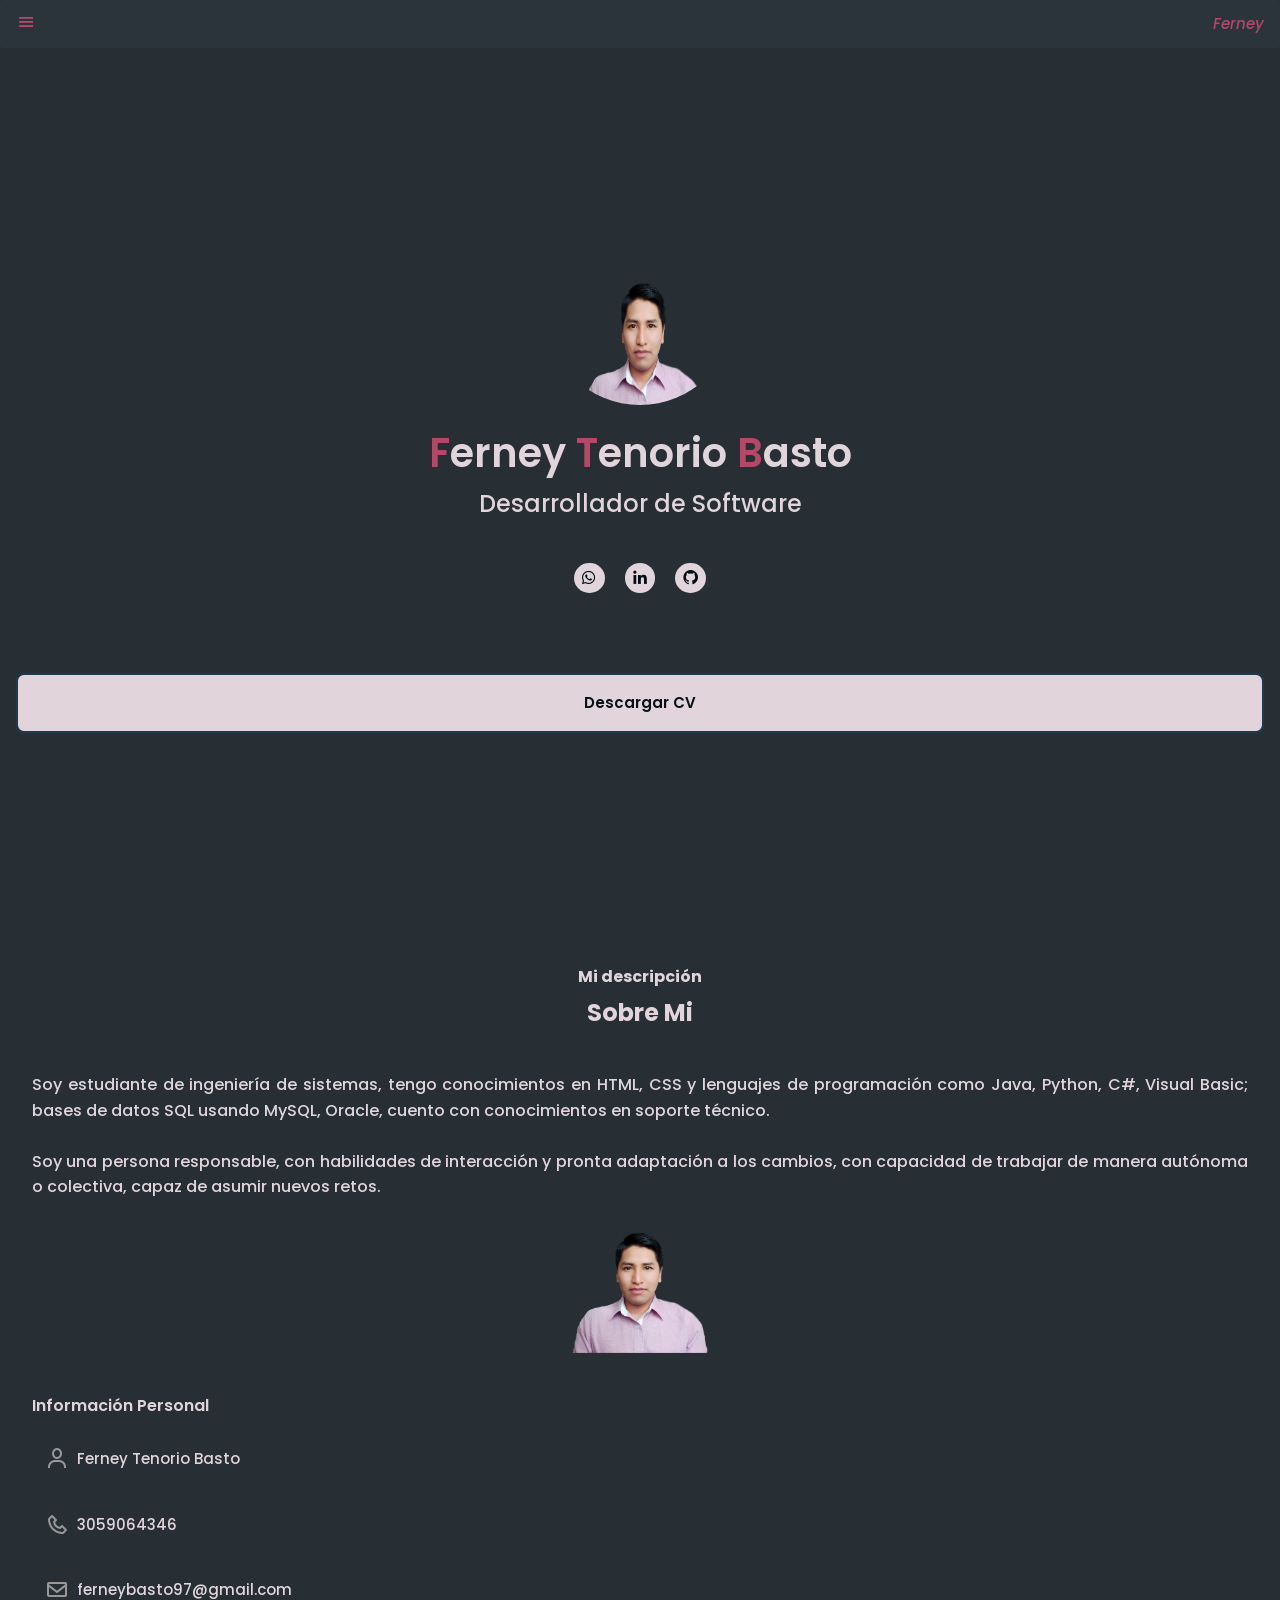
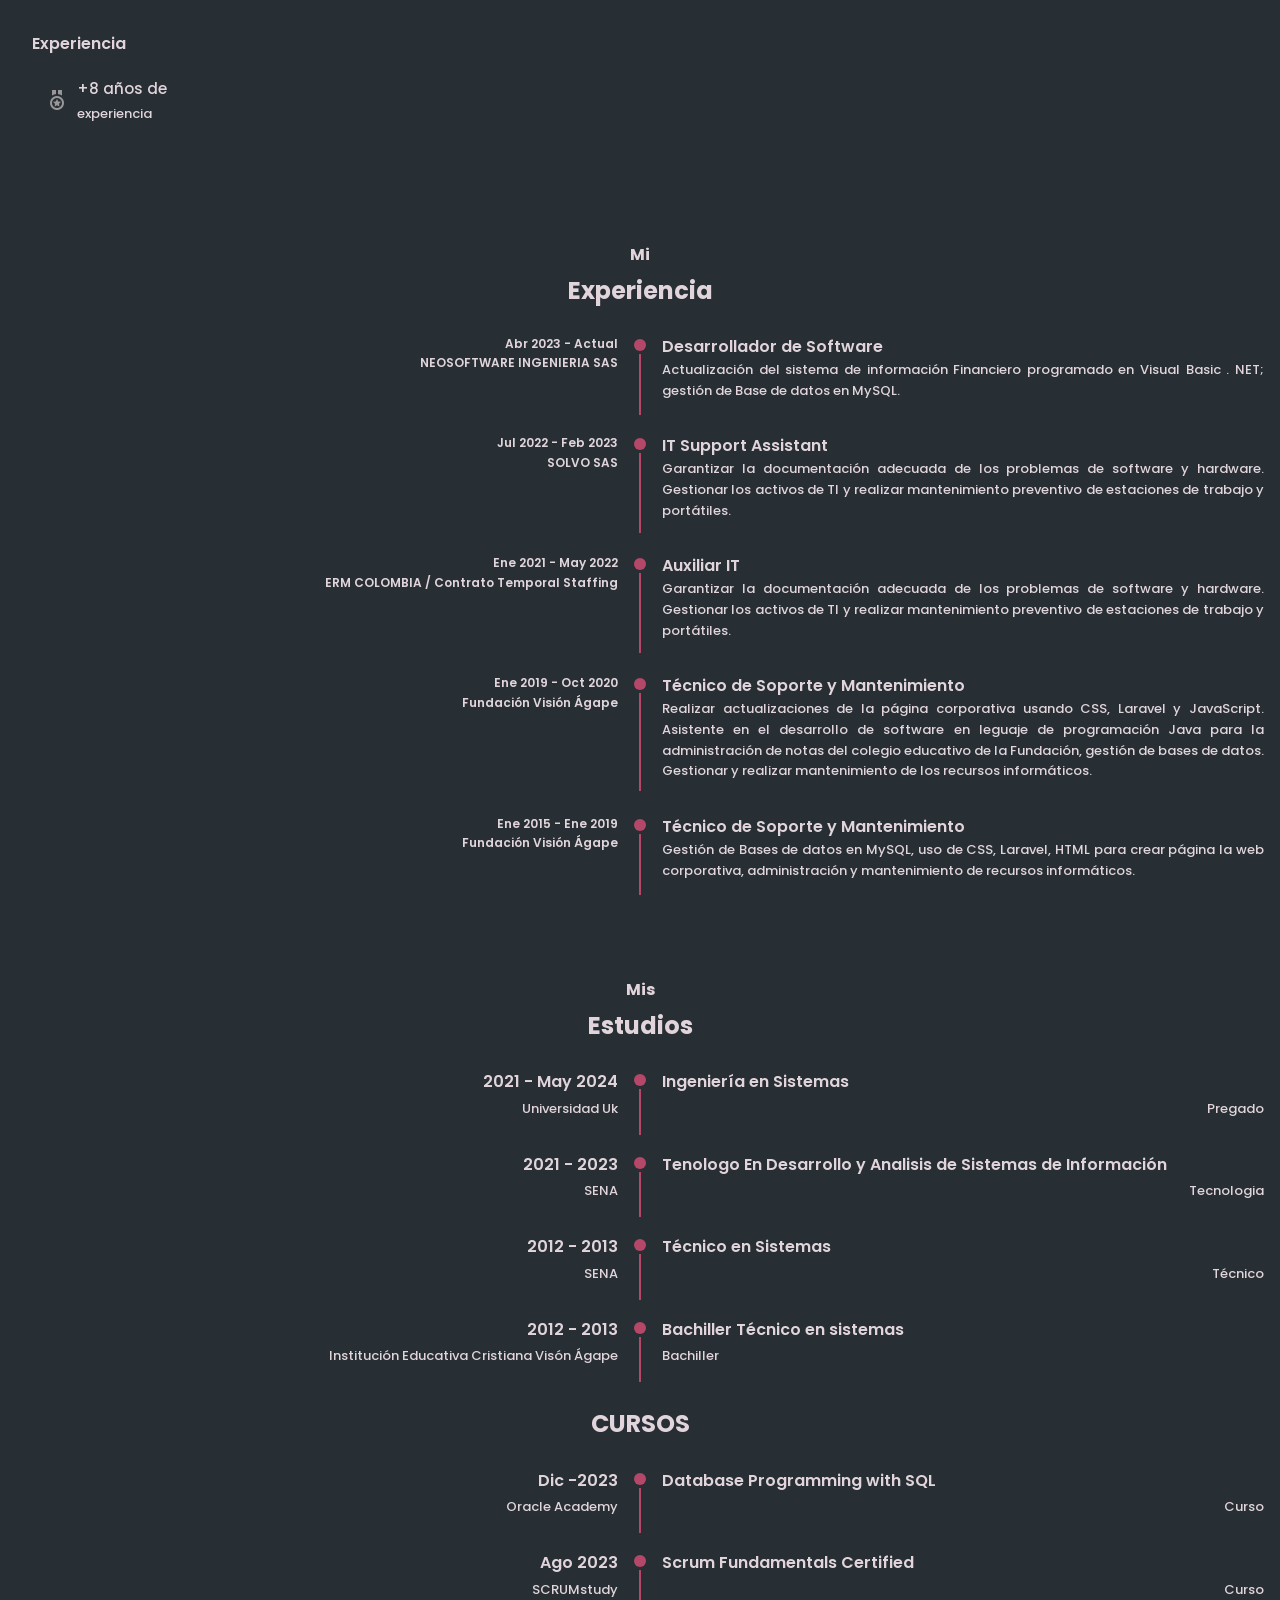
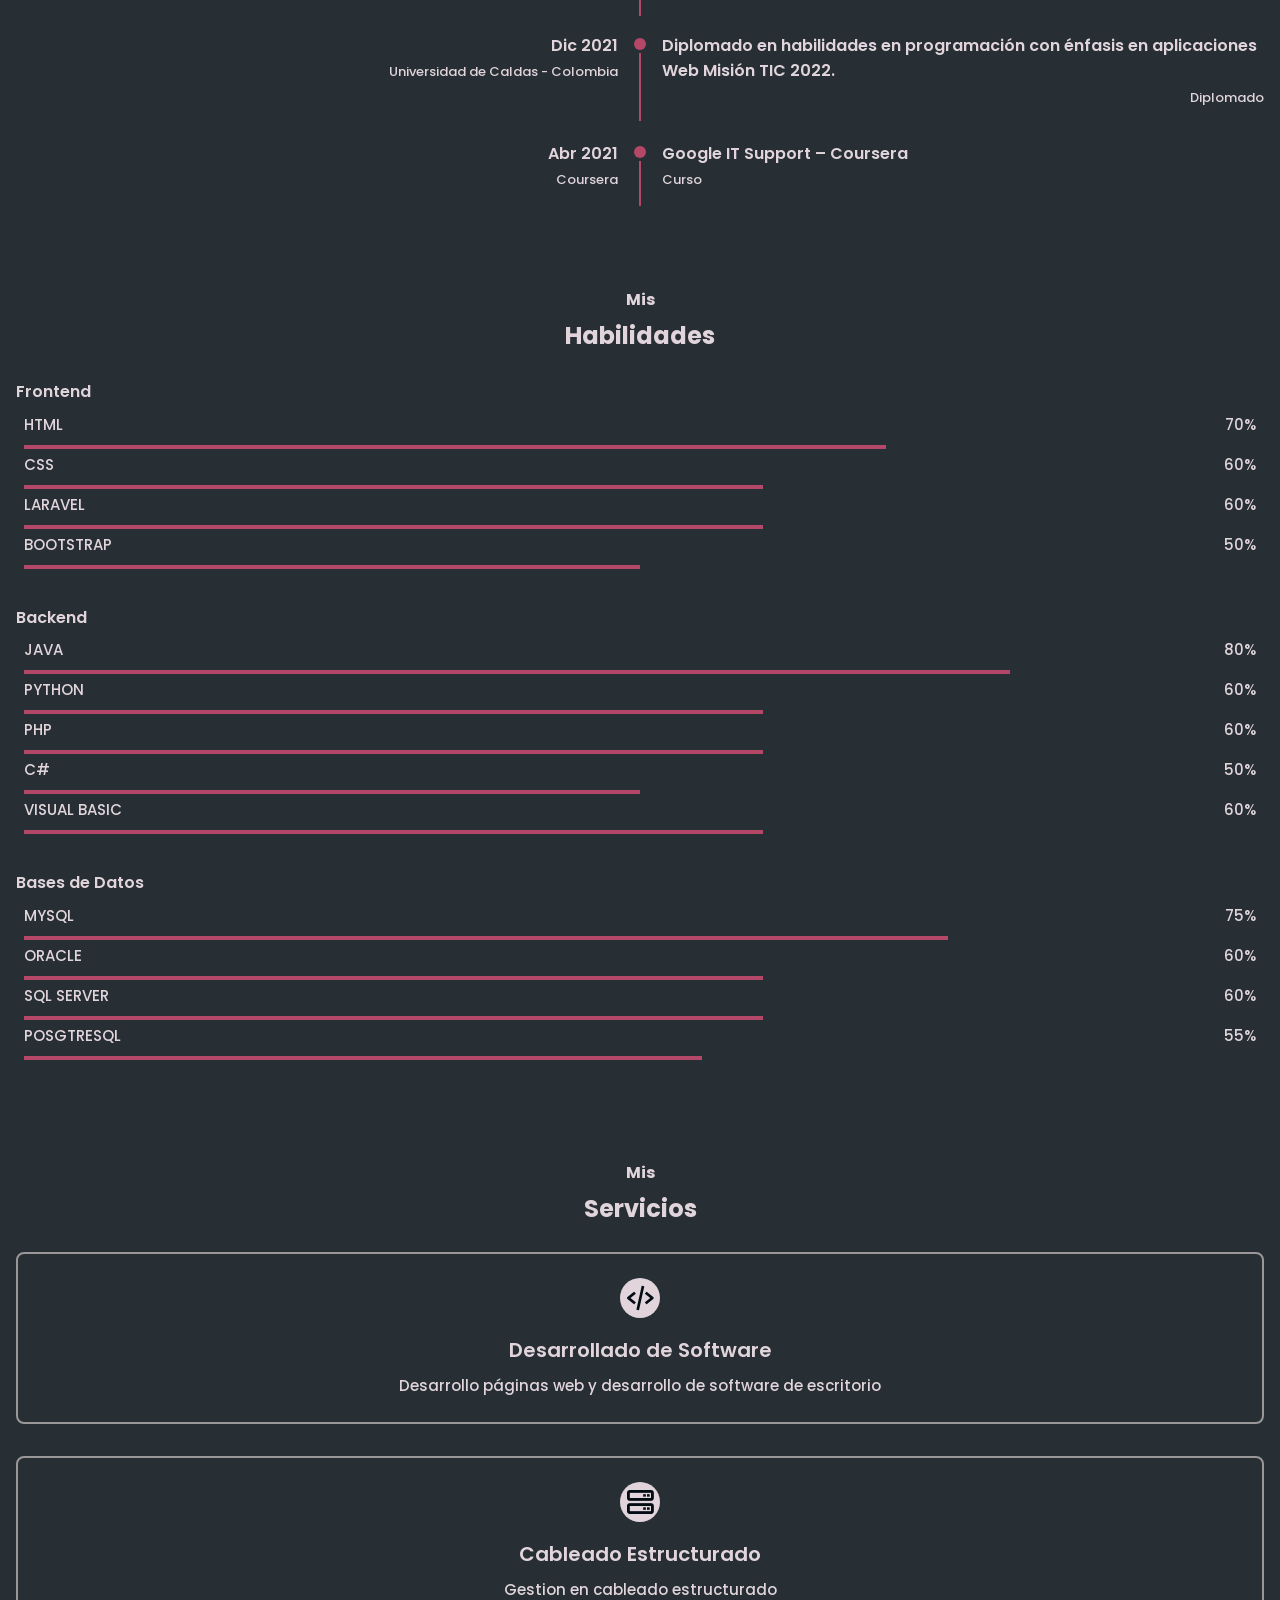
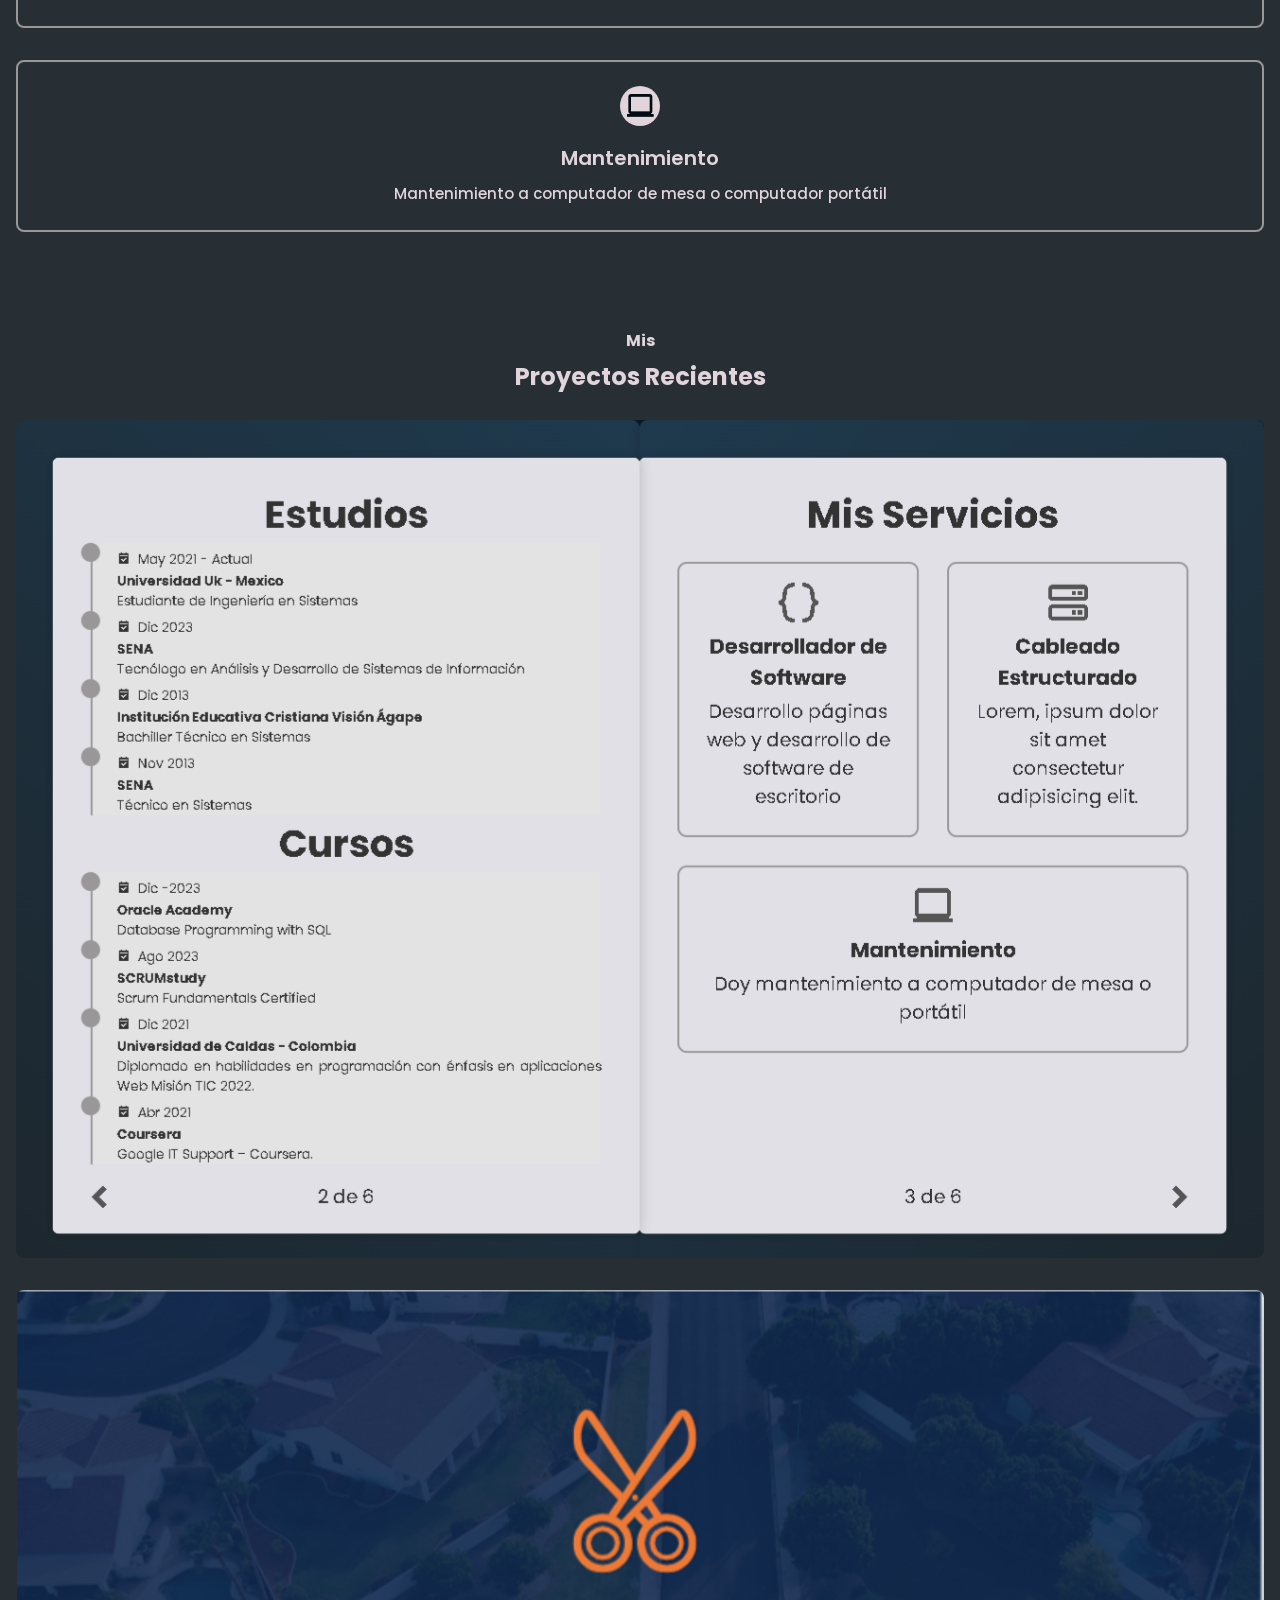
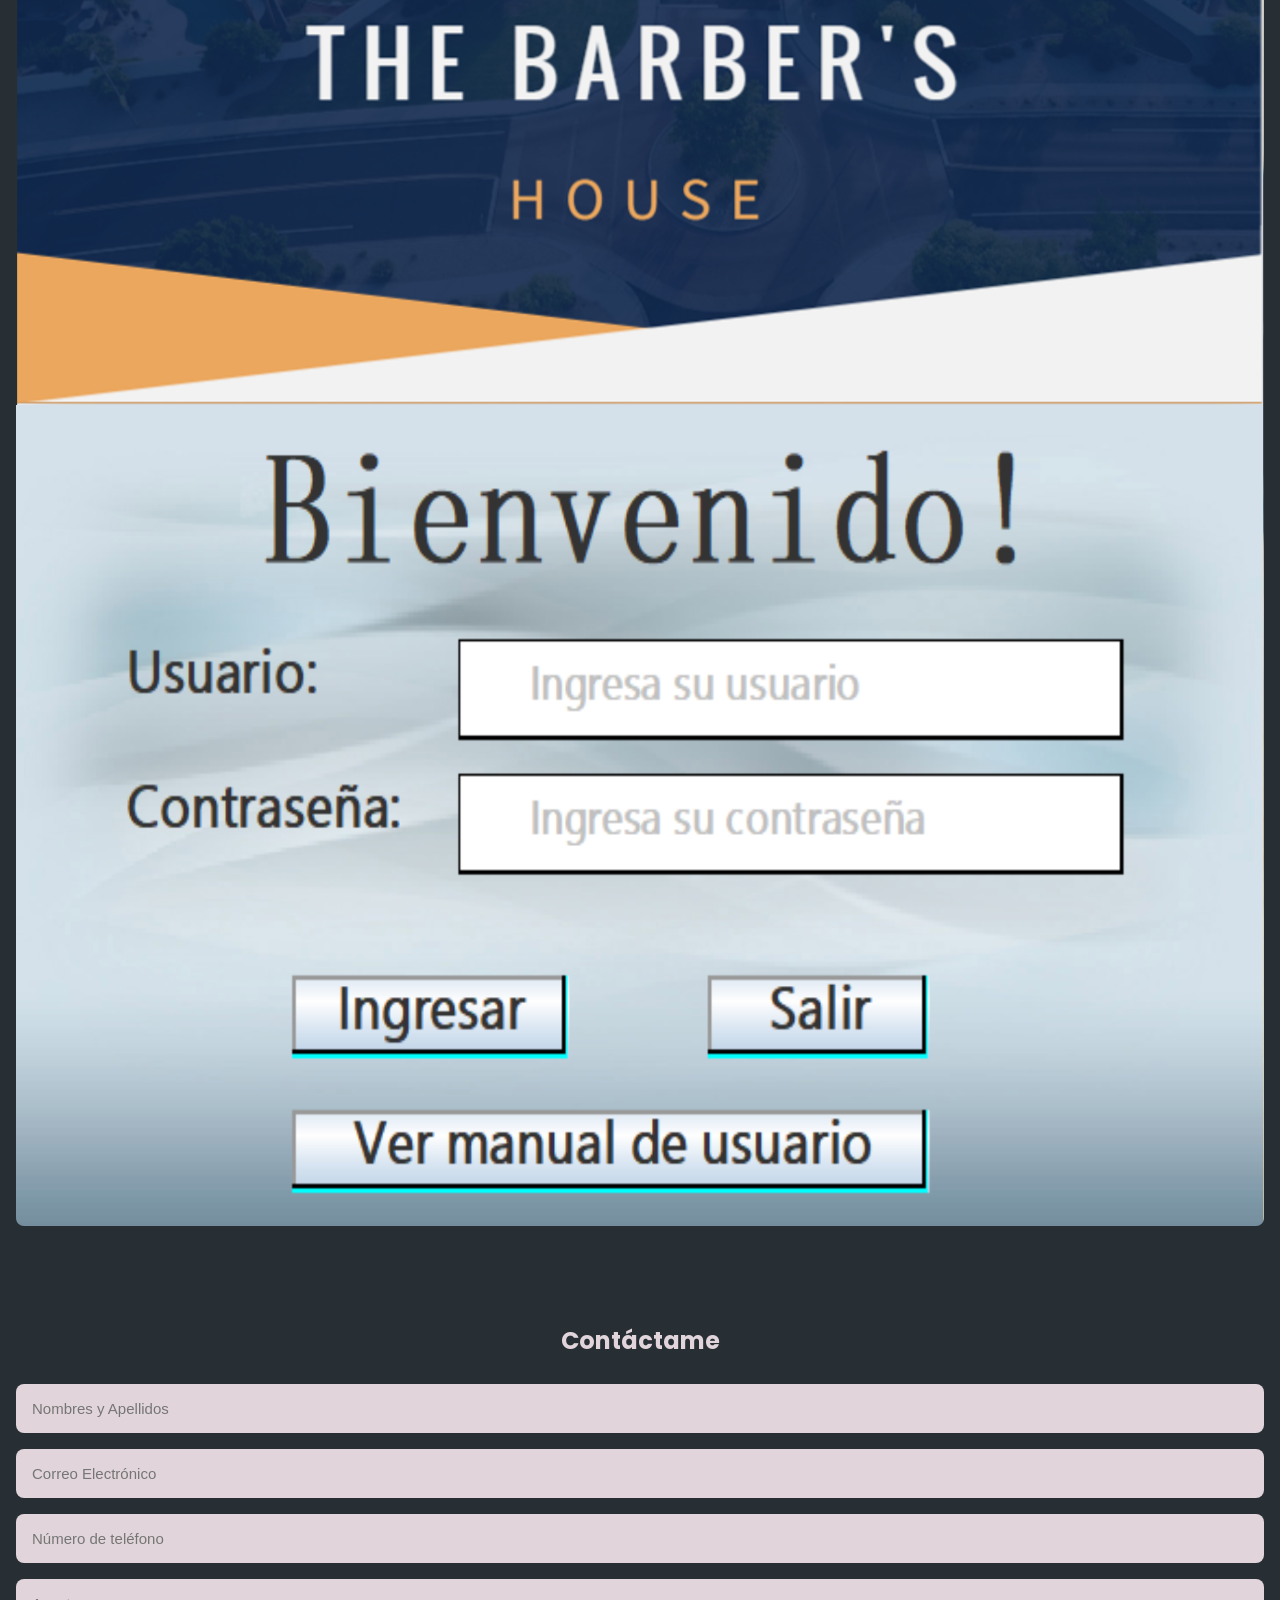
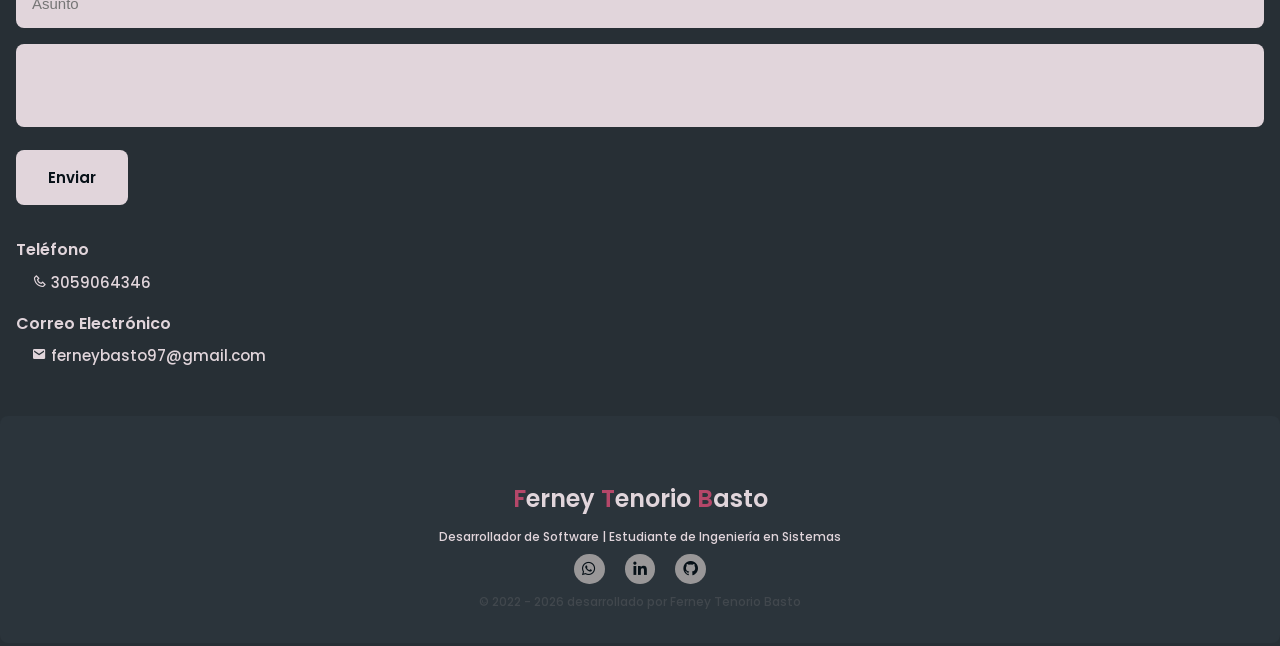
==== index.html @ b43eb6d1 "update skills" ====
<!DOCTYPE html>
<html lang="es">

<head>
    <meta charset="UTF-8">
    <meta name="viewport" content="width=device-width, initial-scale=1.0">
    <link rel="icon" type="image/png" href="./img/logo2.png" />
    <!-- ===== CSS ===== -->
    <link rel="stylesheet" href="./css/style.css">

    <!-- ===== BOX ICONS ===== -->
    <link href='https://unpkg.com/boxicons@2.1.4/css/boxicons.min.css' rel='stylesheet'>


    <title>Ferney Tenorio Basto</title>
</head>

<body>
    <!--===== HEADER =====-->
    <header class="l-header">
        <nav class="nav bd-grid">
            <div class="nav_toggle" id="nav-toggle">
                <i class='bx bx-menu'></i>
            </div>

            <div class="logo_background">
                <a href="#home" class="nav_logo" >Ferney</a>
            </div>

            <div class="nav_menu" id="nav-menu">
                <div class="nav_close" id="nav-close">
                    <i class='bx bx-x'></i>
                </div>

                <ul class="nav_list">
                    <li class="nav_item"><a href="#home" class="nav_link active">Inicio</a></li>
                    <li class="nav_item"><a href="#about" class="nav_link">Sobre Mi</a></li>
                    <li class="nav_item"><a href="#experience" class="nav_link">Experiencia</a></li>
                    <li class="nav_item"><a href="#education" class="nav_link">Estudios</a></li>
                    <li class="nav_item"><a href="#skills" class="nav_link">Habilidades</a></li>
                    <li class="nav_item"><a href="#services" class="nav_link">Servicios</a></li>
                    <li class="nav_item"><a href="#works" class="nav_link">Proyectos</a></li>
                    <li class="nav_item"><a href="#contact" class="nav_link">Contacto</a></li>
                </ul>
            </div>
        </nav>
    </header>
    <!--===== HEADER =====-->


    <main class="l-main">
        <!--===== HOME =====-->
        <section class="home" id="home">
            <div class="home_container bd-grid">
                <div class="home_data">
                    <div class="home_img">
                        <img src="./img/ferney.png" alt="" class="home_img">
                    </div>
                    <h1 class="home_title"><span class="text_change">F</span>erney <span
                            class="text_change">T</span>enorio <span class="text_change">B</span>asto</h1>
                    <span class="home_profession">Desarrollador de Software</span>
                    <div class="home_social">
                        <a href="https://wa.me/573059064346" class="home_social-link" target="_blank"><i class='bx bxl-whatsapp'></i></a>
                        <a href="https://www.linkedin.com/in/ferney-tenorio-basto/" class="home_social-link" target="_blank"><i class='bx bxl-linkedin'></i></a>
                        <a href="https://github.com/ferneyb" class="home_social-link" target="_blank"><i class='bx bxl-github'></i></a>
                    </div>

                    <a download=""
                        href="https://drive.google.com/file/d/10jfdZRfhyrnIBoHGtt6Ah1-2_uTL8yQS/view?usp=share_link"
                        class="button home_button" target="_blank">Descargar CV</a>
                </div>
            </div>
        </section>

        <!--===== ABOUT =====-->
        <section class="about section" id="about">
            <span class="section-subtitle">
                Mi descripción
            </span>
            <h2 class="section-title">Sobre Mi</h2>
            <div class="about_container bd-grid">
                <div class="about_data">
                    <p class="about_description">Soy estudiante de ingeniería de sistemas, tengo conocimientos en HTML,
                        CSS y
                        lenguajes de programación como Java, Python, C#,
                        Visual Basic; bases de datos SQL usando MySQL,
                        Oracle, cuento con conocimientos en soporte técnico. <br><br>
                        Soy una persona responsable, con
                        habilidades de interacción y pronta adaptación a los
                        cambios, con capacidad de trabajar de
                        manera autónoma o colectiva, capaz de asumir nuevos
                        retos.</p>
                    <img src="./img/ferney.png" alt="" class="about_img">
                </div>

                <div>
                    <div class="about_information">
                        <h3 class="about_information-title">Información Personal</h3>
                        <div class="about_information-data">
                            <i class="bx bx-user about_information-icon"></i>
                            <span>Ferney Tenorio Basto</span>
                        </div>
                        <div class="about_information-data">
                            <i class="bx bx-phone about_information-icon"></i>
                            <span>3059064346</span>
                        </div>
                        <div class="about_information-data">
                            <i class="bx bx-envelope about_information-icon"></i>
                            <span>ferneybasto97@gmail.com</span>
                        </div>
                    </div>
                    <div class="about_information">
                        <h3 class="about_information-title">Experiencia</h3>
                        <div class="about_information-data">
                            <i class="bx bx-medal about_information-icon"></i>
                            <div>
                                <span class="about_information-subtitle">+8 años de</span>
                                <span class="about_information-subtitle-small">experiencia</span>
                            </div>
                        </div>

                    </div>
                </div>
            </div>

        </section>
        <!--===== Experience =====-->
        <section class="education section" id="experience">
            <span class="section-subtitle">Mi</span>
            <h2 class="section-title">Experiencia</h2>

            <div class="education_container bd-grid">
                <div class="education_content">
                    <div>
                        <h3 class="work_year_right">Abr 2023 - Actual</h3>
                        <h3 class="work_year_right">NEOSOFTWARE INGENIERIA SAS</h3>
                    </div>

                    <div class="education_time">
                        <span class="education_counter"></span>
                        <span class="education_line">

                        </span>
                    </div>

                    <div>
                        <h3 class="work_text_title">Desarrollador de Software</h3>
                        <p class="work_text">Actualización del sistema de información Financiero programado
                            en Visual Basic . NET; gestión de Base de datos en MySQL.</p>
                    </div>
                </div>

                <div class="education_content">
                    <div>
                        <h3 class="work_year_right">Jul 2022 - Feb 2023</h3>
                        <h3 class="work_year_right">SOLVO SAS</h3>
                    </div>

                    <div class="education_time">
                        <span class="education_counter"></span>
                        <span class="education_line">

                        </span>
                    </div>

                    <div>
                        <h3 class="work_text_title">IT Support Assistant</h3>
                        <p class="work_text">Garantizar la documentación adecuada de los problemas de
                            software y hardware. Gestionar los activos de TI y realizar
                            mantenimiento preventivo de estaciones de trabajo y portátiles.</p>
                    </div>
                </div>
                <div class="education_content">
                    <div>
                        <h3 class="work_year_right">Ene 2021 - May 2022</h3>
                        <h3 class="work_year_right">ERM COLOMBIA / Contrato Temporal Staffing</h3>
                    </div>

                    <div class="education_time">
                        <span class="education_counter"></span>
                        <span class="education_line">

                        </span>
                    </div>

                    <div>
                        <h3 class="work_text_title">Auxiliar IT</h3>
                        <p class="work_text">Garantizar la documentación adecuada de los problemas de
                            software y hardware. Gestionar los activos de TI y realizar
                            mantenimiento preventivo de estaciones de trabajo y portátiles.</p>
                    </div>
                </div>
                <div class="education_content">
                    <div>
                        <h3 class="work_year_right">Ene 2019 - Oct 2020</h3>
                        <h3 class="work_year_right">Fundación Visión Ágape</h3>
                    </div>

                    <div class="education_time">
                        <span class="education_counter"></span>
                        <span class="education_line">

                        </span>
                    </div>

                    <div>
                        <h3 class="work_text_title">Técnico de Soporte y Mantenimiento</h3>
                        <p class="work_text">Realizar actualizaciones de
                            la página corporativa usando CSS, Laravel y JavaScript.
                            Asistente en el desarrollo de software en leguaje de
                            programación Java para la administración de notas del colegio
                            educativo de la Fundación, gestión de bases de datos. Gestionar
                            y realizar mantenimiento de los recursos informáticos.</p>
                    </div>
                </div>
                <div class="education_content">
                    <div>
                        <h3 class="work_year_right">Ene 2015 - Ene 2019</h3>
                        <h3 class="work_year_right">Fundación Visión Ágape</h3>
                    </div>

                    <div class="education_time">
                        <span class="education_counter"></span>
                        <span class="education_line">

                        </span>
                    </div>

                    <div>
                        <h3 class="work_text_title">Técnico de Soporte y Mantenimiento</h3>
                        <p class="work_text">Gestión de Bases de datos en MySQL, uso de CSS, Laravel,
                            HTML para crear página la web corporativa, administración y
                            mantenimiento de recursos informáticos.</p>
                    </div>
                </div>

            </div>
        </section>

        <!--===== EDUCATION =====-->
        <section class="education section" id="education">
            <span class="section-subtitle">Mis</span>
            <h2 class="section-title">Estudios</h2>

            <div class="education_container bd-grid">
                <div class="education_content">
                    <div>
                        <h3 class="education_year">2021 - May 2024</h3>
                        <span class="education_university">Universidad Uk</span>
                    </div>

                    <div class="education_time">
                        <span class="education_counter"></span>
                        <span class="education_line">

                        </span>
                    </div>

                    <div>
                        <h3 class="education_race">Ingeniería en Sistemas</h3>
                        <span class="education_university">Pregado</span>
                    </div>
                </div>

                <div class="education_content">
                    <div>
                        <h3 class="education_year">2021 - 2023</h3>
                        <span class="education_university">SENA</span>
                    </div>

                    <div class="education_time">
                        <span class="education_counter"></span>
                        <span class="education_line">

                        </span>
                    </div>

                    <div>
                        <h3 class="education_race">Tenologo En Desarrollo y Analisis de Sistemas de Información</h3>
                        <span class="education_university">Tecnologia</span>
                    </div>
                </div>
                <div class="education_content">
                    <div>
                        <h3 class="education_year">2012 - 2013</h3>
                        <span class="education_university">SENA</span>
                    </div>

                    <div class="education_time">
                        <span class="education_counter"></span>
                        <span class="education_line">

                        </span>
                    </div>

                    <div>
                        <h3 class="education_race">Técnico en Sistemas</h3>
                        <span class="education_university">Técnico</span>
                    </div>
                </div>
                <div class="education_content">
                    <div>
                        <h3 class="education_year">2012 - 2013</h3>
                        <span class="education_university">Institución Educativa Cristiana Visón Ágape</span>
                    </div>

                    <div class="education_time">
                        <span class="education_counter"></span>
                        <span class="education_line">

                        </span>
                    </div>

                    <div>
                        <h3 class="education_race">Bachiller Técnico en sistemas</h3>
                        <span class="education_specialty">Bachiller</span>
                    </div>
                </div>

            </div>

            <!--===== COURSES =====-->
            
            <h2 class="section-title"><br>CURSOS</h2>

            <div class="education_container bd-grid">
                <div class="education_content">
                    <div>
                        <h3 class="education_year">Dic -2023</h3>
                        <span class="education_university">Oracle Academy</span>
                    </div>

                    <div class="education_time">
                        <span class="education_counter"></span>
                        <span class="education_line">

                        </span>
                    </div>

                    <div>
                        <h3 class="education_race">Database Programming with SQL</h3>
                        <span class="education_university">Curso</span>
                    </div>
                </div>

                <div class="education_content">
                    <div>
                        <h3 class="education_year">Ago 2023</h3>
                        <span class="education_university">SCRUMstudy</span>
                    </div>

                    <div class="education_time">
                        <span class="education_counter"></span>
                        <span class="education_line">

                        </span>
                    </div>

                    <div>
                        <h3 class="education_race">Scrum Fundamentals Certified</h3>
                        <span class="education_university">Curso</span>
                    </div>
                </div>
                <div class="education_content">
                    <div>
                        <h3 class="education_year">Dic 2021</h3>
                        <span class="education_university">Universidad de Caldas - Colombia</span>
                    </div>

                    <div class="education_time">
                        <span class="education_counter"></span>
                        <span class="education_line">

                        </span>
                    </div>

                    <div>
                        <h3 class="education_race">Diplomado en habilidades en programación con énfasis en
                            aplicaciones Web Misión TIC 2022.</h3>
                        <span class="education_university">Diplomado</span>
                    </div>
                </div>
                <div class="education_content">
                    <div>
                        <h3 class="education_year">Abr 2021</h3>
                        <span class="education_university">Coursera</span>
                    </div>

                    <div class="education_time">
                        <span class="education_counter"></span>
                        <span class="education_line">

                        </span>
                    </div>

                    <div>
                        <h3 class="education_race">Google IT Support – Coursera</h3>
                        <span class="education_specialty">Curso</span>
                    </div>
                </div>

            </div>
        </section>

        <!--===== SKILLS =====-->
        <section class="skills section" id="skills">
            <span class="section-subtitle">Mis</span>
            <h2 class="section-title">Habilidades</h2>

            <div class="skills_container bd-grid">

                <div class="skills_content">
                    <h3 class="skills_subtitle">Frontend</h3>

                    <div class="skills_data">
                        <span class="skills_name">HTML</span>
                        <span class="skills_number">70%</span>
                        <span class="skills_bar skills_html">
                        </span>
                    </div>

                    <div class="skills_data">
                        <span class="skills_name">CSS</span>
                        <span class="skills_number">60%</span>
                        <span class="skills_bar skills_css">
                        </span>
                    </div>

                    <div class="skills_data">
                        <span class="skills_name">Laravel</span>
                        <span class="skills_number">60%</span>
                        <span class="skills_bar skills_laravel">
                        </span>
                    </div>
                    <div class="skills_data">
                        <span class="skills_name">Bootstrap</span>
                        <span class="skills_number">50%</span>
                        <span class="skills_bar skills_bootstrap">
                        </span>
                    </div>
                </div>

                <div class="skills_content">
                    <h3 class="skills_subtitle">Backend</h3>

                    <div class="skills_data">
                        <span class="skills_name">Java</span>
                        <span class="skills_number">80%</span>
                        <span class="skills_bar skills_java">
                        </span>
                    </div>

                    <div class="skills_data">
                        <span class="skills_name">Python</span>
                        <span class="skills_number">60%</span>
                        <span class="skills_bar skills_py">
                        </span>
                    </div>

                    <div class="skills_data">
                        <span class="skills_name">PHP</span>
                        <span class="skills_number">60%</span>
                        <span class="skills_bar skills_php">
                        </span>
                    </div>
                    <div class="skills_data">
                        <span class="skills_name">C#</span>
                        <span class="skills_number">50%</span>
                        <span class="skills_bar skills_csharp">
                        </span>
                    </div>
                    <div class="skills_data">
                        <span class="skills_name">Visual Basic</span>
                        <span class="skills_number">60%</span>
                        <span class="skills_bar skills_vb">
                        </span>
                    </div>
                </div>

                <div class="skills_content">
                    <h3 class="skills_subtitle">Bases de Datos</h3>

                    <div class="skills_data">
                        <span class="skills_name">MySQL</span>
                        <span class="skills_number">75%</span>
                        <span class="skills_bar skills_mysql">
                        </span>
                    </div>

                    <div class="skills_data">
                        <span class="skills_name">Oracle</span>
                        <span class="skills_number">60%</span>
                        <span class="skills_bar skills_oracle">
                        </span>
                    </div>

                    <div class="skills_data">
                        <span class="skills_name">SQL Server</span>
                        <span class="skills_number">60%</span>
                        <span class="skills_bar skills_sql_server">
                        </span>
                    </div>
                    <div class="skills_data">
                        <span class="skills_name">PosgtreSQL</span>
                        <span class="skills_number">55%</span>
                        <span class="skills_bar skills_posgtresql">
                        </span>
                    </div>
                </div>
            </div>
        </section>

        <!--===== SERVICES =====-->
        <section class="services section" id="services">
            <span class="section-subtitle">Mis</span>
            <h2 class="section-title">Servicios</h2>

            <div class="services_container bd-grid">

                <div class="services_content">
                    <i class='bx bx-code-alt services_icon'></i>
                    <h3 class="services_title">Desarrollado de Software</h3>
                    <p class="services_description">Desarrollo páginas web y desarrollo de software de escritorio</p>
                </div>
                <div class="services_content">
                    <i class='bx bx-server services_icon'></i>
                    <h3 class="services_title">Cableado Estructurado</h3>
                    <p class="services_description">Gestion en cableado estructurado</p>
                </div>
                <div class="services_content">
                    <i class='bx bx-laptop services_icon'></i>
                    <h3 class="services_title">Mantenimiento</h3>
                    <p class="services_description">Mantenimiento a computador de mesa o computador portátil</p>
                </div>

            </div>
        </section>

        <!--===== PROJECT IN MIND =====-->


        <!--===== WORKS =====-->
        <section class="works section" id="works">
            <span class="section-subtitle">Mis</span>
            <h2 class="section-title">Proyectos Recientes</h2>

            <div class="works_container bd-grid">
                <div class="works_img">
                    <img src="./img/project1.png" alt="">
                    <div class="works_data">
                        <a href="https://github.com/ferneyb" class="works_link" target="_blank"><i class="bx bx-link-alt"></i></a>
                        <span class="works_title">Portafolio Personal</span>
                    </div>
                </div>
                <div class="works_img">
                    <img src="./img/work-4.png" alt="">
                    <div class="works_data">
                        <a href="https://github.com/ferneyb" class="works_link" target="_blank"><i class="bx bx-link-alt"></i></a>
                        <span class="works_title">Proyecto - Barberia</span>
                    </div>
                </div>
            </div>
        </section>

        <!--===== CONTACT =====-->
        <section class="contact section" id="contact">
            <h2 class="section-title">Contáctame</h2>
            <div class="contact_container bd-grid">
                <form autocomplete="off" name="submit-to-google-sheet">
                    <div class="contact_input">
                        <input type="text" autocomplete="off" name="Name" id="Name" class="field" required
                            placeholder="Nombres y Apellidos">
                        <input type="email" autocomplete="off" name="Email" id="Email" class="field" required
                            placeholder="Correo Electrónico">
                        <input type="number" autocomplete="off" name="Phone" id="Phone" class="field" required
                            placeholder="Número de teléfono">
                        <input type="text" autocomplete="off" name="Subject" id="Subject" class="field" required
                            placeholder="Asunto">
                        <textarea name="Message" autocomplete="off" id="Message" cols="30" rows="3" class="field"
                            placeholder="Mensaje" required> </textarea>
                        <input type="datetime-local" name="Date-local" id="datetime-local" name="meeting-time"
                            class="field" readonly hidden />
                        <input type="submit" class="btn button contact_button" value="Enviar">
                        <span class="msg" id="msg"></span>
                    </div>
                    <div>
                        <div class="contact_info">
                            <h3 class="contact_subtitle">Teléfono</h3>
                            <span class="contact_text"><i class='bx bx-phone'></i> 3059064346</span>
                        </div>
                        <div class="contact_info">
                            <h3 class="contact_subtitle">Correo Electrónico</h3>
                            <span class="contact_text"><i class='bx bxs-envelope'></i> ferneybasto97@gmail.com</span>
                        </div>
                    </div>
                </form>
            </div>
        </section>
    </main>

    <!--===== FOOTER =====-->
    <footer class="footer section">
        <h3 class="footer_title"><span class="text_change">F</span>erney <span class="text_change">T</span>enorio <span
                class="text_change">B</span>asto</h3>
        <p class="footer_description">Desarrollador de Software | Estudiante de Ingeniería en Sistemas</p>
        <div class="footer_container bd-grid">
            <div class="footer_social">
                <a href="https://wa.me/573059064346" class="footer_link" target="_blank"><i class='bx bxl-whatsapp'></i></a>
                <a href="https://www.linkedin.com/in/ferney-tenorio-basto/" class="footer_link" target="_blank"><i class='bx bxl-linkedin'></i></a>
                <a href="https://github.com/ferneyb" class="footer_link" target="_blank"><i class='bx bxl-github'></i></a>
            </div>
            <p class="footer_copy"> &copy; 2022 -
                <script>document.write(new Date().getFullYear())</script> desarrollado por Ferney Tenorio Basto
            </p>
        </div>
    </footer>
    <!--===== MAIN JS =====-->
    <script src="./js/script.js"></script>

</body>

</html>
---- css/style.css ----
/*===== GOOGLE FONTS =====*/
@import url('https://fonts.googleapis.com/css2?family=Poppins:ital,wght@0,100;0,200;0,300;0,400;0,500;0,600;0,700;0,800;0,900;1,100;1,200;1,300;1,400;1,500;1,600;1,700;1,800;1,900&display=swap');
/*===== VARIABLES CSS =====*/

:root {
  --header-higth: 3rem;
  --nav-width: 324px;
  /*===== Font weight =====*/
  --font-mediun: 500;
  --font-semi-bold: 600;
  --font-bold: 700;
  /*===== Colors =====*/
  --first-color: #272f35;
  --first-color-dark: #020c13;
  --first-color-darken: #071118;
  --text-color: #333;
  --first-color-light: #999798;
  --first-color-box: #2b343b;
  --first-color-lighten: #e1d5db;
  --text-footer:rgba(153, 151, 152, .2);
  --second-color: #b54769;
  --second-color-dark: #b60c44;
  /*===== Font and typography =====*/
  --body-font: "Poppins", sans-serif;
  --h1-font-size-title: 2.5rem;
  --h1-font-size: 1.5rem;
  --h2-font-size: 1.25rem;
  --h3-font-size: 1rem;
  --normal-font-size: .938rem;
  --small-font-size: .813rem;
  --smaller-font-size: .75rem;
  /*===== Margenes =====*/
  --mb-1: .5rem;
  --mb-2: 1rem;
  --mb-3: 1.5rem;
  --mb-4: 2rem;
  --mb-5: 2.5rem;
  /*===== z index =====*/
  --z-fixed: 100;
  /*===== border ======*/
  --border: .125rem solid #1f3a4e;
}

@media screen and (min-widht:768px) {
:root {
    /*===== Font and typography =====*/
    --h1-font-size-title: 1.5rem;
    --h1-font-size: 2.25rem;
    --h2-font-size: 1.5rem;
    --h3-font-size: 1.125rem;
    --normal-font-size: 1rem;
    --small-font-size: .875rem;
    --smaller-font-size: .813rem;
  }
}


/*===== BASE =====*/
*,
::before,
::after {
  box-sizing: border-box;
}

html {
  scroll-behavior: smooth;
}

body {
  margin: var(--header-higth) 0 0 0;
  font-family: var(--body-font);
  font-size: var(--normal-font-size);
  font-weight: var(--font-mediun);
  background-color: var(--first-color);
  color: var(--first-color-lighten);
  line-height: 1.6;
}

h1,
h2,
h3,
p {
  margin: 0;
}

h3 {
  font-weight: var(--font-semi-bold);
}

ul {
  margin: 0;
  padding: 0;
  list-style: none;
}

a {
  text-decoration: none;
  color: var(--first-color-lighten);
}

img {
  max-width: 100%;
  height: auto;
  display: block;
}

/*===== CLASS CSS ===== */
.section {
  padding: 4rem 0 2rem;
}

.section-title {
  font-size: var(--h1-font-size);
  color: var(--first-color-lighten);
  margin-bottom: var(--mb-3);
  text-align: center;
}

.section-subtitle {
  display: block;
  font-size: var(--h3-font-size);
  color: var(--first-color-lighten);
  text-align: center;
  font-weight: var(--font-bold);
  margin-bottom: .25rem;
}

/*===== LAYOUT =====*/
.bd-grid {
  max-width: auto;
  display: grid;
  grid-template-columns: 100%;
  column-gap: 2rem;
  width: calc(100% -2rem);
  margin-left: var(--mb-2);
  margin-right: var(--mb-2);
}
.logo_background{
  font-style: italic;
  box-shadow: o 2px 4px rgba(0, 0, 0, .1);
}
.bd-grid .nav_logo {
  color: var(--second-color);
  font-size: var(--normal-font-size);
}

.l-header {
  width: 100%;
  position: fixed;
  top: 0;
  left: 0;
  z-index: var(--z-fixed);
  background-color: var(--first-color-box);
  box-shadow: o 2px 4px rgba(0, 0, 0, .1);
  border-radius: .2rem;
}

/*===== NAV =====*/
.nav {
  height: var(--header-higth);
  display: flex;
  justify-content: space-between;
  align-items: center;
}

.nav_menu {
  position: fixed;
  top: 0;
  left: -100%;
  width: 90%;
  height: 100vh;
  padding: 3rem;
  display: flex;
  align-items: center;
  background-color: var(--first-color);
  transition: .5s;

}

.nav_close {
  position: absolute;
  top: 1rem;
  right: 1rem;
  font-size: 2rem;
  color: var(--first-color-dark);
  cursor: pointer;
}

.nav_close:hover {
  color: var(--second-color-dark);
  font-size: 2rem;
}

.nav_item {
  margin-bottom: var(--mb-4);
}

.nav_link {
  font-size: 1rem;
  text-transform: uppercase;
  color: var(--first-color-lighten);
  font-weight: var(--font-bold);
  transition: .3s;
}

.nav_link:hover {
  color: var(--second-color);
}

.nav_toggle {
  color: var(--second-color);
  font-size: 1.3rem;
  cursor: pointer;

}

.nav_toggle:hover {
  color: var(--second-color-dark);
  font-size: 1.3rem;
}

/*=== Show menu ===*/
.show {
  left: 0;
}

/*Active menu*/
.active {
  color: var(--second-color-dark);
}

/*===== HOME =====*/
.home_container {
  height: calc(100vh - var(--header-higth));
  align-items: center;
}

.home_data {
  display: flex;
  flex-direction: column;
  align-items: center;
  height: max-content;
  text-align: center;
}

.home_img {
  padding-top: 1.5rem;
  padding-left: .9rem;
  height: 190px;
  width: 190px;
  background-color: var(--first-color);
  border-radius: 50%;
  overflow: hidden;
  margin-bottom: var(--mb-2);

}

.home_img img {
  width: 155px;
}

.home_title {
  font-size: var(--h1-font-size-title);
  color: var(--first-color-lighten);
  font-weight: var(--font-semi-bold);
}

.text_change {
  color: var(--second-color);
}

.home_profession {
  font-size: var(--h1-font-size);
  color: var(--first-color-lighten);
  margin-bottom: var(--mb-5);
}

.home_social {
  margin-bottom: 5rem;
}

.home_social-link {
  display: inline-flex;
  background-color: var(--first-color-lighten);
  color: var(--first-color-dark);
  font-size: 1.1rem;
  border-radius: 50%;
  padding: 0.40rem;
  margin: 0 var(--mb-1);
  transition: .3s;
}

.home_social-link:hover {
  color: var(--first-color-darken);
  background-color: var(--first-color-light);

}

.home_button {
  width: 100%;
}

/*BUTTONS*/
.button {
  display: inline-block;
  background-color: var(--first-color-lighten);
  color: var(--first-color-darken);
  padding: 1rem 2rem;
  font-weight: var(--font-semi-bold);
  border: var(--border);
  border-radius: .5rem;
  transition: .3s;
}

.button:hover {
  color: var(--first-color-darken);
  background-color: var(--first-color-light);

}

.button_light {
  background-color: var(--first-color-lighten);
  color: var(--first-color-darken);
}

.button_light:hover {
  color: var(--first-color-darken);
  background-color: var(--first-color-light);

}

/* ===== ABOUT =====*/
.about_container {
  row-gap: 2rem;
}

.about_data {
  text-align: center;
}

.about_description {
  margin: var(--mb-2);
  text-align: justify;
  font-size: var(--h3-font-size);
}

.about_img {
  width: 150px;
  border-radius: .5rem;
  margin: 0 auto;
}

.about_information {
  margin: var(--mb-1);
}

.about_information-title {
  font-size: var(--h3-font-size);
  color: var(--first-color-lighten);
  margin: var(--mb-1);
}

.about_information-data {
  display: flex;
  align-items: center;
  padding: 0.8rem;
}

.about_information-icon {
  font-size: 1.5rem;
  color: var(--first-color-light);
  margin: var(--mb-1);
}

.about_information-subtitle {
  display: block;
  color: var(--font-semi-bold);
}

.about_information-subtitle-small {
  font-size: var(--small-font-size);
}

/* ===== SKILLS =====*/
.skills_container {
  row-gap: 2rem;
}

.skills_subtitle {
  font-size: var(--h3-font-size);
  color: var(--first-color-lighten);
  margin-bottom: var(--mb-1);
}

.skills_data {
  position: relative;
  display: flex;
  justify-content: space-between;
  margin: 0 var(--mb-1);
  margin-bottom: var(--mb-2);
}

.skills_name {
  text-transform: uppercase;
}

.skills_bar {
  position: absolute;
  bottom: -.75rem;
  height: .25rem;
  background-color: var(--second-color);
}

.skills_html {
  width: 70%;

}
.skills_vb{
  width: 60%;
}
.skills_css {
  width: 60%;

}

.skills_laravel {
  width: 60%;

}

.skills_bootstrap {
  width: 50%;

}

.skills_java {
  width: 80%;

}

.skills_py {
  width: 60%;

}

.skills_php {
  width: 60%;

}

.skills_csharp {
  width: 50%;

}

.skills_mysql {
  width: 75%;

}

.skills_oracle {
  width: 60%;

}

.skills_sql_server {
  width: 60%;

}

.skills_posgtresql {
  width: 55%;

}

/* ===== EDUCATION =====*/
.education_container {
  row-gap: 2rem;
}

.education_content {
  display: grid;
  grid-template-columns: 1fr max-content 1fr;
}

.education_year,
.education_race {
  font-size: var(--h3-font-size);
  margin-bottom: .25rem;
}

.education_university,
.education_specialty {
  display: block;
  font-size: var(--small-font-size);
}

.education_year,
.education_university {
  text-align: right;
}

.education_time {
  padding: 0 1rem;
  justify-self: center;
}

.education_counter {
  position: relative;
  display: inline-block;
  width: 12px;
  height: 12px;
  background-color: var(--second-color);
  border-radius: 50%;
}

.education_counter::before {
  content: '';
  position: absolute;
  transform: translate(-4px, -4px);
  width: 20px;
  height: 20px;
  background-color: 1px solid var(--second-color);
  border-radius: 50%;
}

.education_line {
  display: block;
  height: 90%;
  width: 2px;
  background-color: var(--second-color);
  transform: translate(5px, -4px);
}

/* ===== experience =====*/
.work_year,
.work_rol {
  text-align: justify;
  font-size: .75rem;
}

.work_year_right {
  text-align: right;
  font-size: .75rem;
}

.work_text {
  text-align: justify;
  font-size: var(--small-font-size);
}

.work_text_title {
  font-size: var(--h3-font-size);
}

/* ===== SERVICES =====*/
.services_container {
  row-gap: 2rem;
}

.services_content {
  padding: 1.5rem .5rem;
  border: 2px solid var(--first-color-light);
  border-radius: .5rem;
  text-align: center;
}

.services_icon {
  font-size: 2rem;
  padding: .25rem;
  background-color: var(--first-color-lighten);
  color: var(--first-color-dark);
  border-radius: 50%;
  margin-bottom: var(--mb-2);
}

.services_title {
  font-size: 1.25rem;
  color: var(--first-color-lighten);
  margin-bottom: var(--mb-1);
}

.services_content,
.services_icon,
.services_description,
.services_title {
  transition: .5s;
}

.services_content:hover {
  background-color: var(--first-color-box);
}

.services_content:hover .services_icon {
  color: var(--first-color-darken);
  background-color: var(--first-color-light);

}

/* ===== PROJECT IN MIND  =====*/


/* ===== WORKS =====*/
.works_container {
  justify-items: center;
  row-gap: 2rem;
}

.works_img {
  position: relative;
  overflow: hidden;
  border-radius: .5rem;
}

.works_data {
  position: absolute;
  bottom: -100%;
  width: 100%;
  height: 100%;
  display: flex;
  flex-direction: column;
  justify-content: center;
  align-items: center;
  background-color: rgba(51, 35, 31, 0.8);
  border-radius: .5rem;
  transition: .3s;
}

.works_link {
  display: inline-flex;
  font-size: 1.5rem;
  background-color: var(--first-color-lighten);
  color: var(--first-color);
  padding: .25rem;
  margin-bottom: var(--mb-2);
  border-radius: .7rem;
}

.works_title {
  font-size: var(--h2-font-size);
  color: var(--first-color-lighten);
}

.works_img:hover .works_data {
  bottom: 0;
}

/* ===== CONTACT =====*/
input[type=number]::-webkit-inner-spin-button,
input[type=number]::-webkit-outer-spin-button {
  -webkit-appearance: none;
  margin: 0;
}

input[type=number] {
  -moz-appearance: textfield;

}

.contact_container {
  row-gap: 3rem;
}

.field {
  width: 100%;
  padding: 1rem;
  outline: none;
  border: none;
  background-color: var(--first-color-lighten);
  font-size: var(--normal-font-size);
  margin-bottom: var(--mb-2);
  border-radius: .5rem;
  resize: none;
}

.contact::placeholder {
  color: var(--first-color-darken);
  font-family: var(--body-font);
  font-weight: var(--font-mediun);
}

.contact_button {
  outline: none;
  border: none;
  font-family: var(--body-font);
  font-size: var(--normal-font-size);
  cursor: pointer;
}

.msg {
  color: var(--first-color-lighten);
  display: block;
  font-size: 1.5rem;
  margin: 1rem 0 2rem;
}

.contact_info {
  margin-bottom: var(--mb-2);
}

.contact_subtitle {
  font-size: var(--h3-font-size);
  color: var(--first-color-lighten);
  margin-bottom: var(--mb-1);
}

.contact_text {
  display: block;
  padding-left: 1rem;
}

/* ===== FOOTER =====*/
.footer {
  background-color: var(--first-color-box);
  border-radius: .5rem;
  color: var(--first-color-lighten);
  text-align: center;
}

.footer_title {
  font-size: var(--h1-font-size);
  margin-bottom: var(--mb-1);
}

.footer_description {
  margin-bottom: var(--mb-1);
  font-size: var(--smaller-font-size);
  color: var(--first-color-lighten);
}

.footer_social {
  margin-bottom: var(--mb-1);
}

.footer_link {
  display: inline-flex;
  color: var(--first-color-darken);
  background-color: var(--first-color-light);
  font-size: 1.1rem;
  border-radius: 50%;
  padding: .40rem;
  margin: 0 var(--mb-1);
  transition: .3s;
}

.footer_link:hover {
  
  background-color: var(--first-color-lighten);
  color: var(--first-color) ;
  
}
.footer_copy{
  font-size: var(--smaller-font-size);
  color: var(--text-footer);
}

/* ===== MEDIA QUERIES=====*/
@media screen and (min-widht:768px) {
  
  .home_button{
    width: initial;
  }
  .nav_menu{
    width: var(--nav-width);
  }
  .about_container,
  .skills_container,
  .services_container,
  .works_container,
  .contact_container,
  .contact_input{
    grid-template-columns: repeat(2,1fr);
  }
  .about_data{
    text-align: initial;
  }
  .about_description{
    margin-bottom: var(--mb-5);
  }
  .about_img{
    width: 180px;
  }
  .about_information{
    padding-left: 4rem;
  }
  .education_time{
    padding: 0 2rem;
  }
  .contact_input{
    display: grid;
    column-gap: 1.5rem;
  }
  .contact_info{
    padding-left: 3rem;
  }
  .footer{
    background: none;
  }
  footer_container{
    background-color: var(--first-color);
    padding: 3rem 0;
    border-radius: .5rem;
  }
}

@media screen and (min-widht:768px){
  body{
    margin: 0;
    padding-left: var(--nav-width);
  }
  .l-header{
    width: 0;
  }
  .nav_toggle,.nav_logo,.nav_close{
    display: none;
  }
  .nav_menu{
    left: 0;
  }
  .home_container{
    height: 100vh;
  }
  .section{
    padding: 3rem 0 2rem;
  }
  .bd-grid{
    margin-left: auto;
    margin-right: auto;
  }
  .services_container,
  .works_container{
    grid-template-columns: repeat(3,1fr);
  }
}
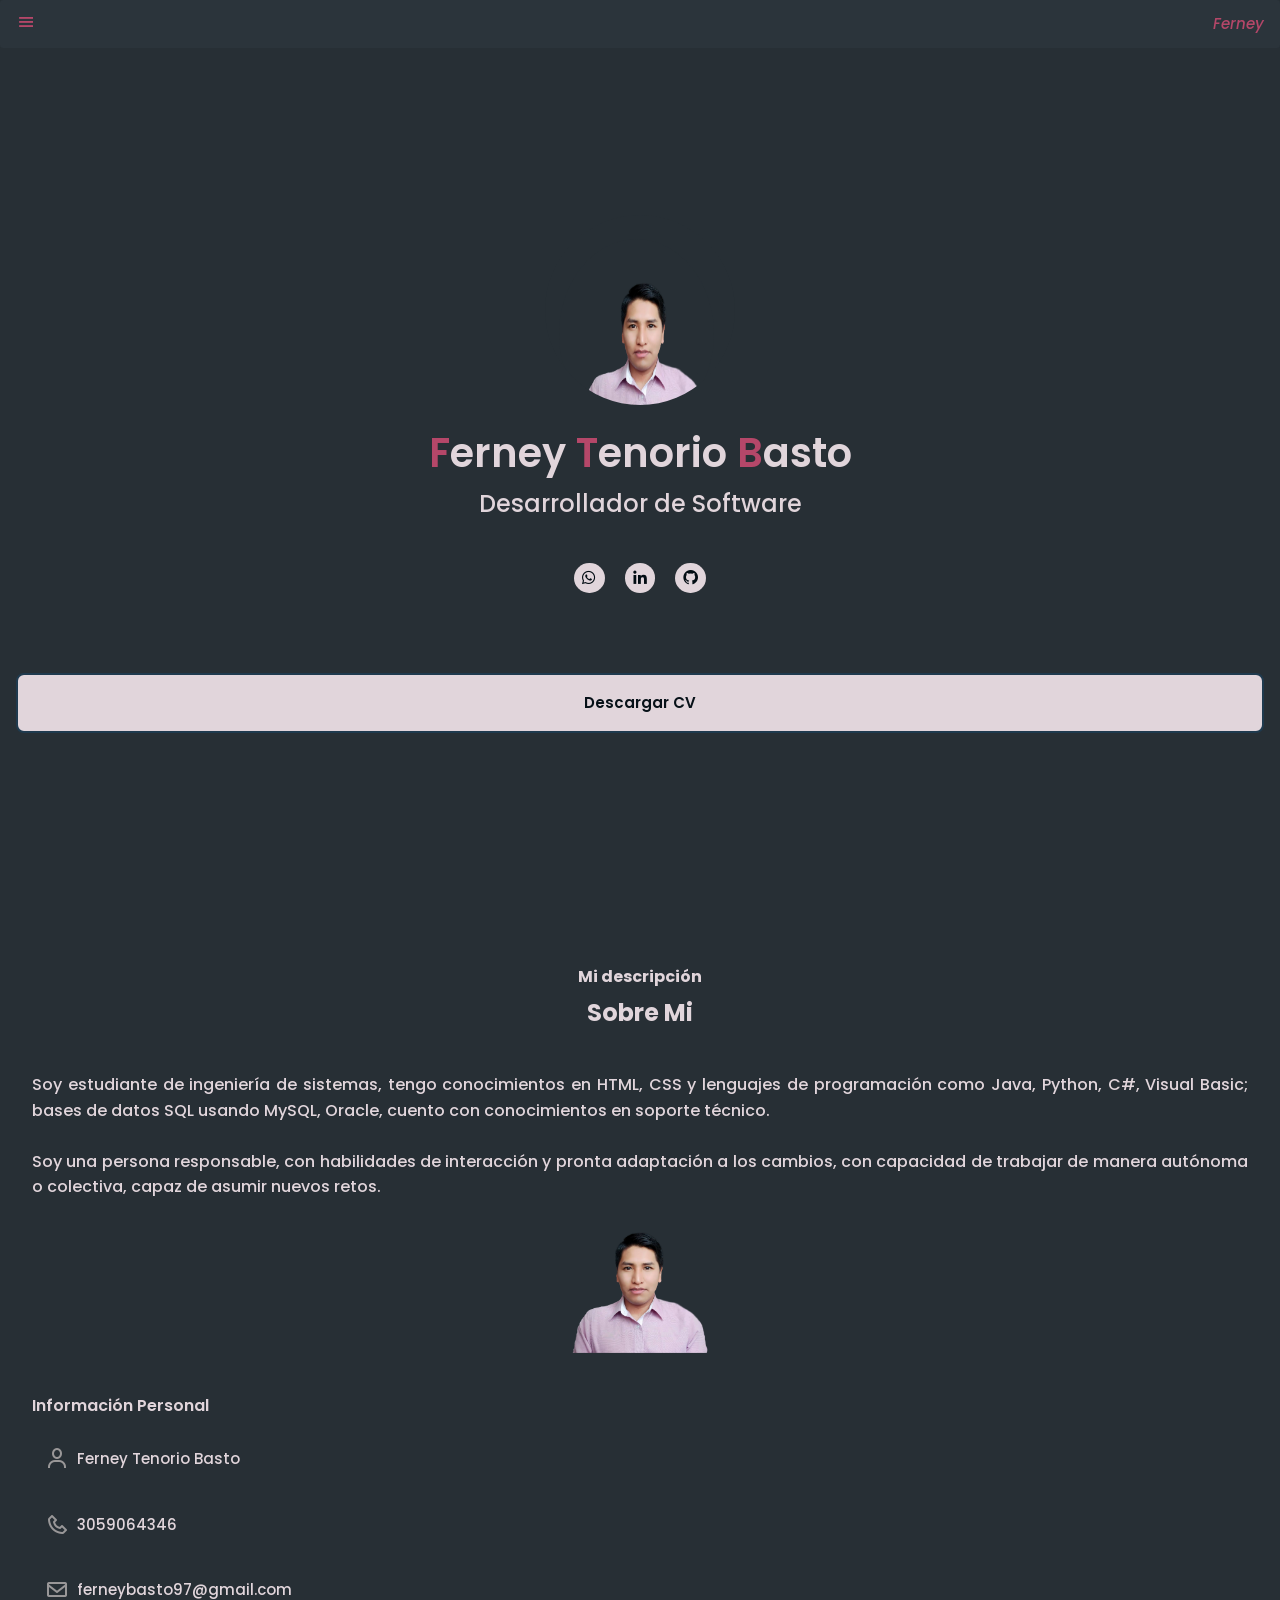
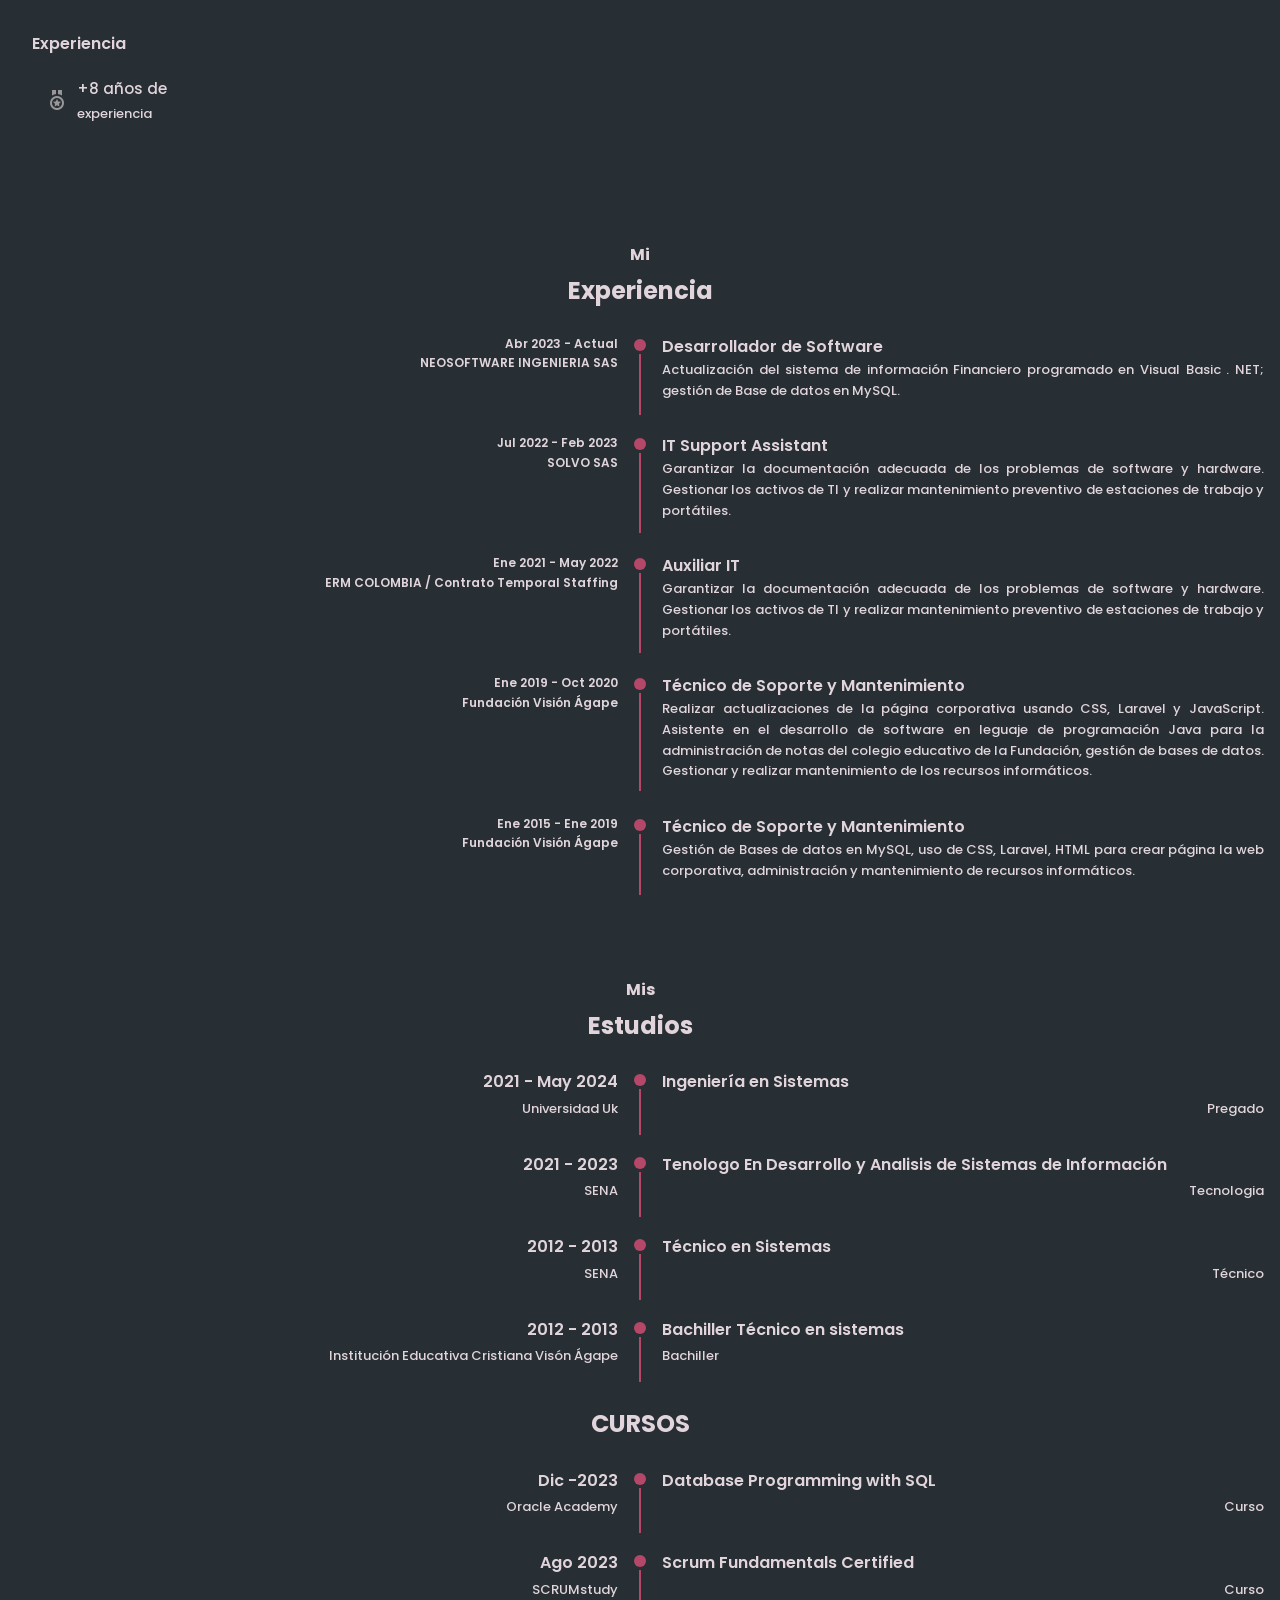
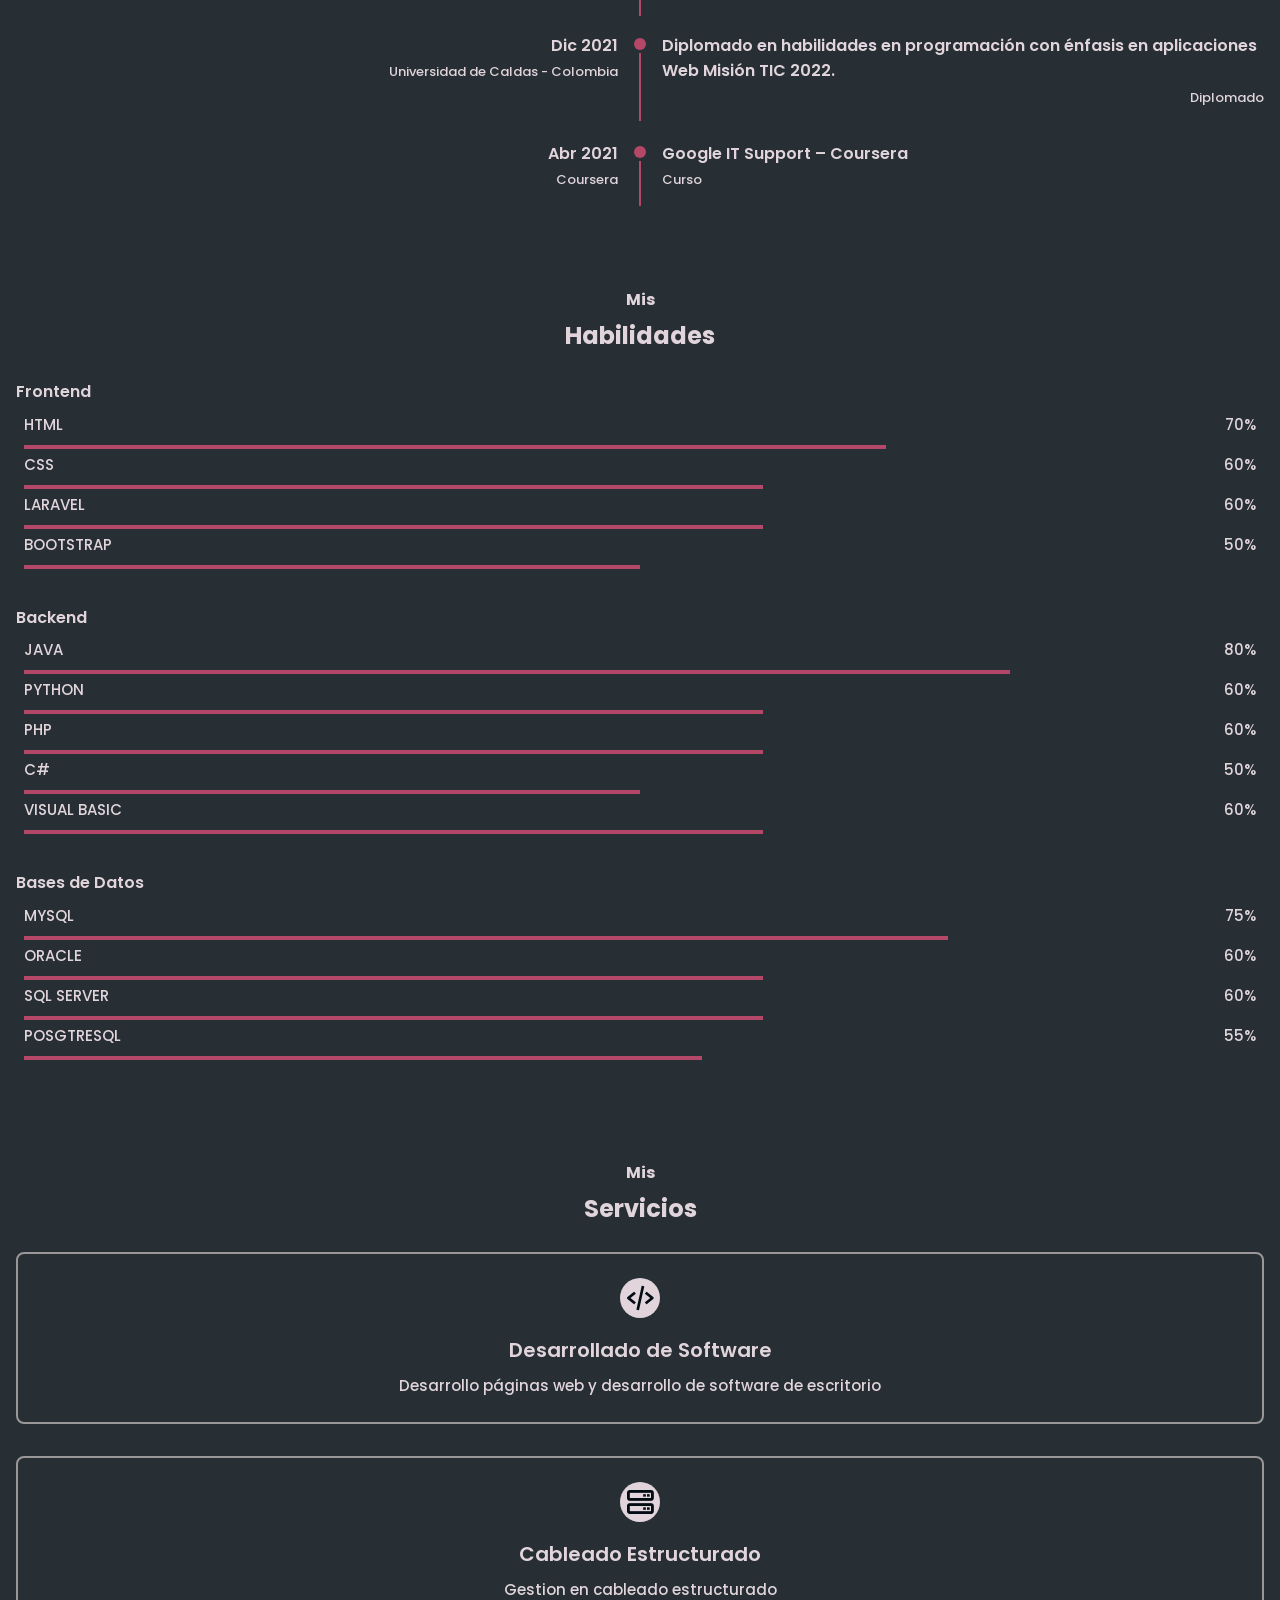
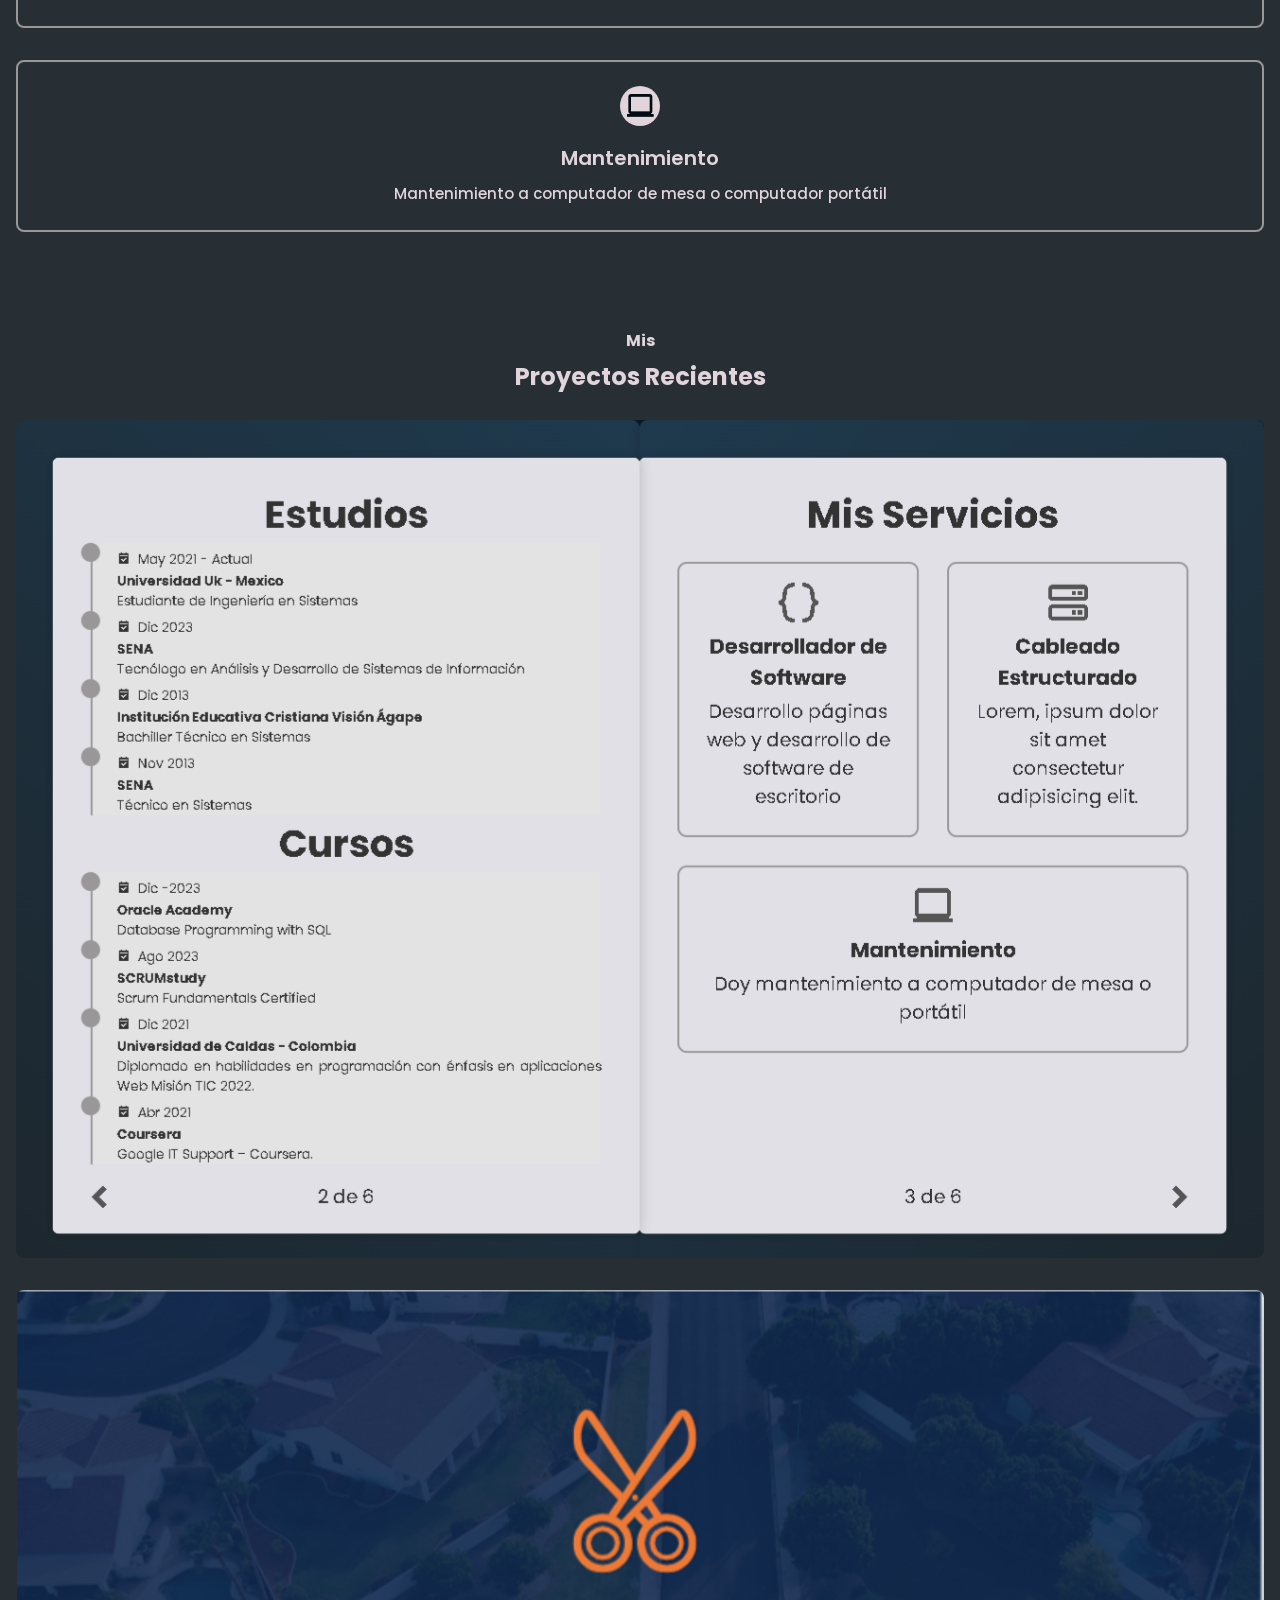
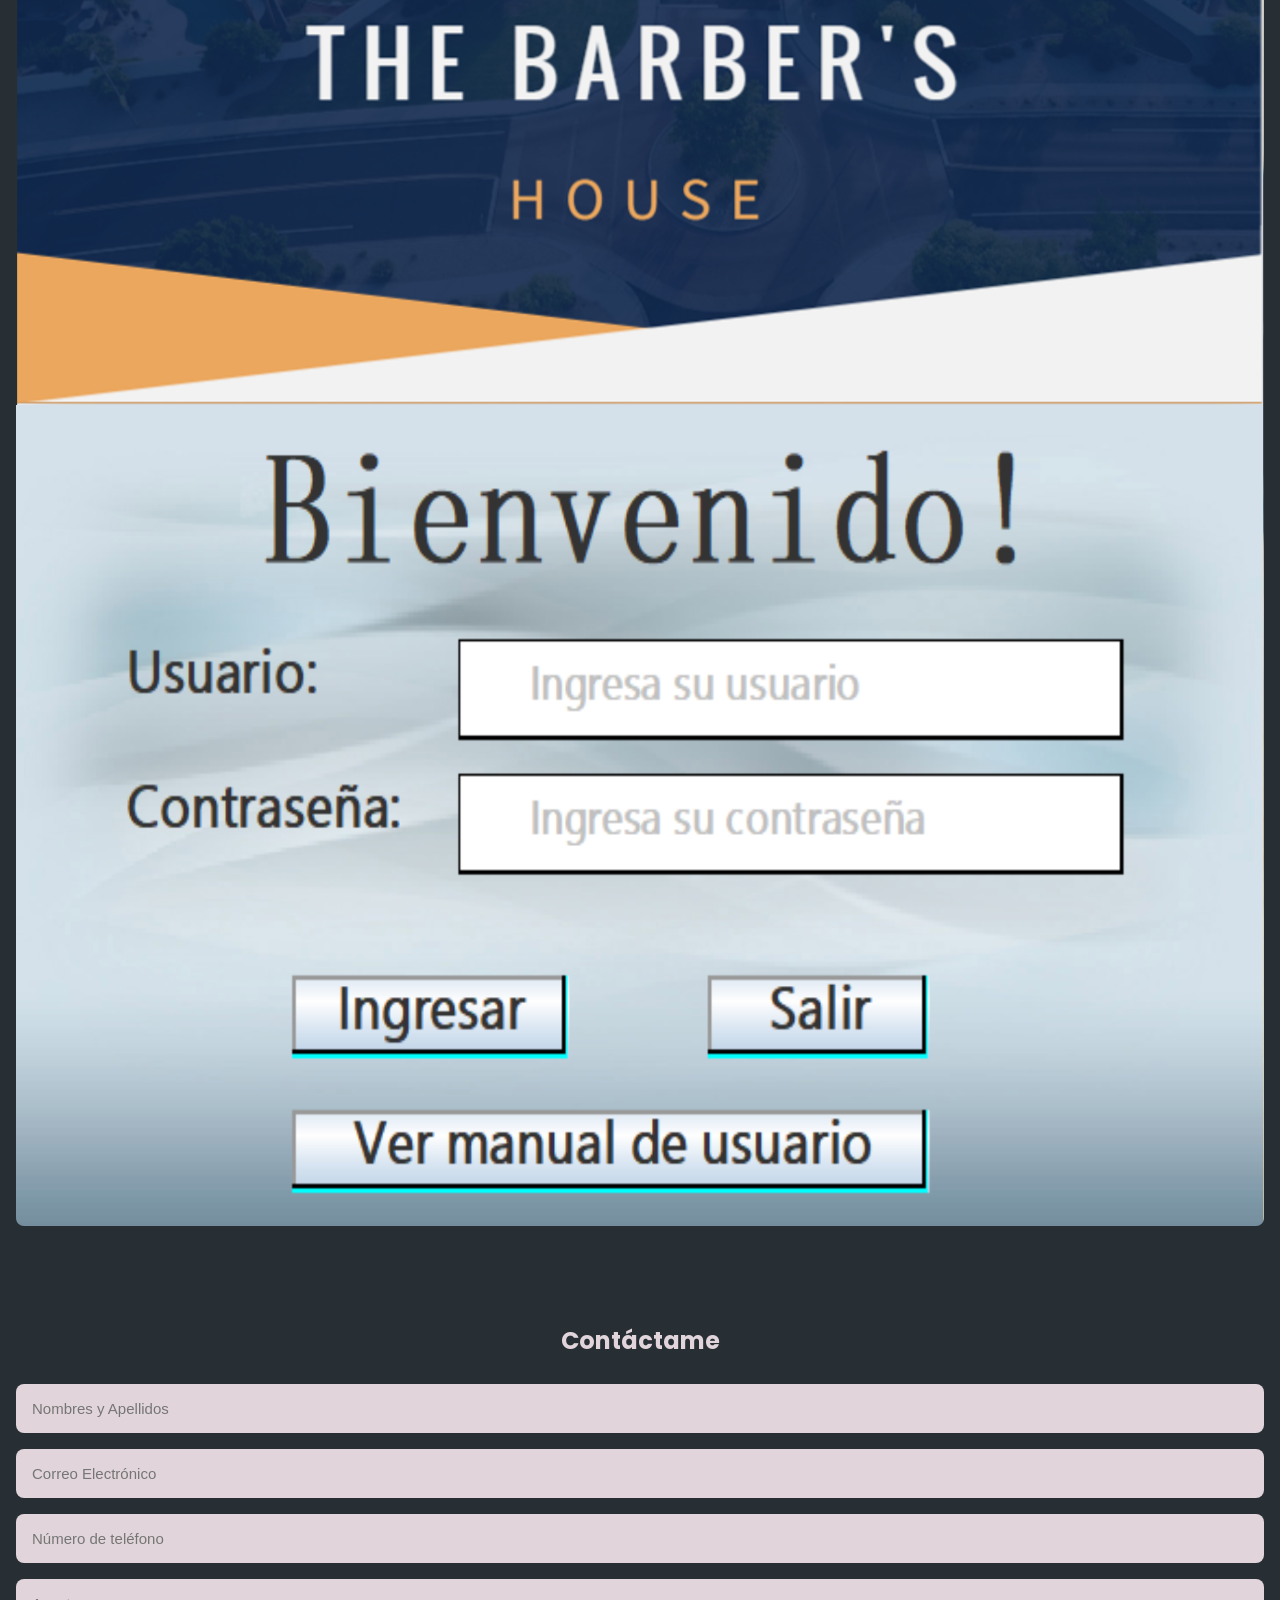
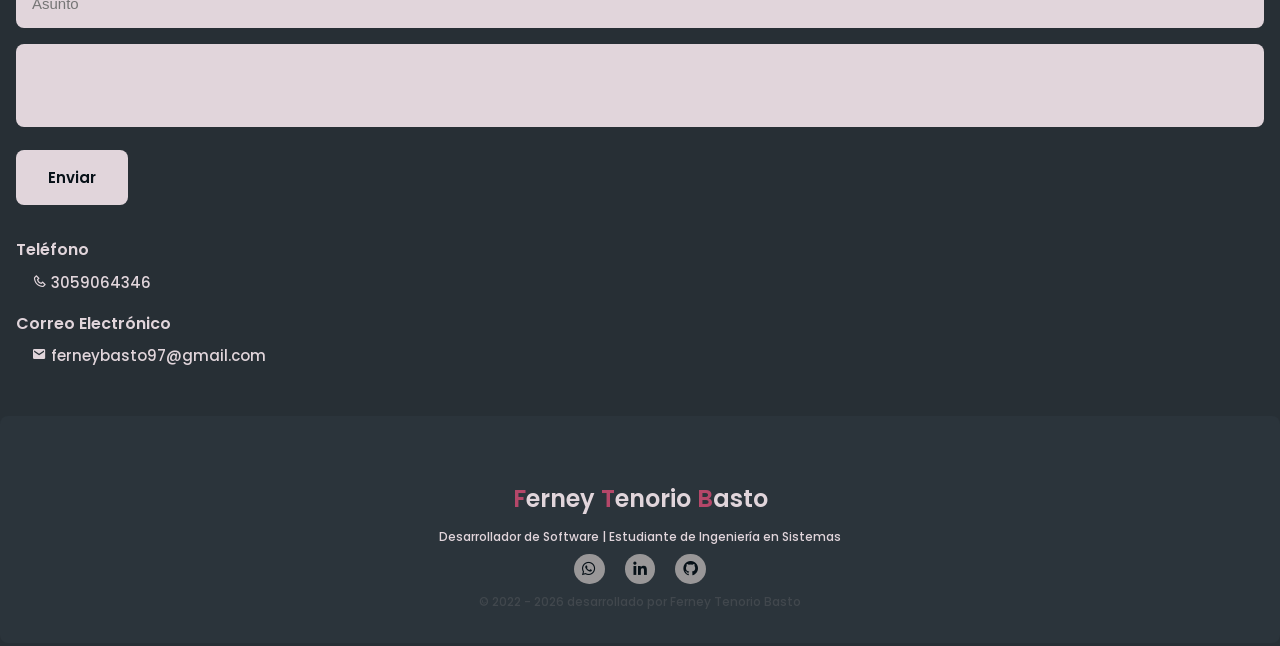
==== commit 2c4696b9: "update cv" ====
--- a/index.html
+++ b/index.html
@@ -66,7 +66,7 @@
                     </div>
 
                     <a download=""
-                        href="https://drive.google.com/file/d/10jfdZRfhyrnIBoHGtt6Ah1-2_uTL8yQS/view?usp=share_link"
+                        href="https://drive.google.com/uc?export=donwload&id=10jfdZRfhyrnIBoHGtt6Ah1-2_uTL8yQS"
                         class="button home_button" target="_blank">Descargar CV</a>
                 </div>
             </div>
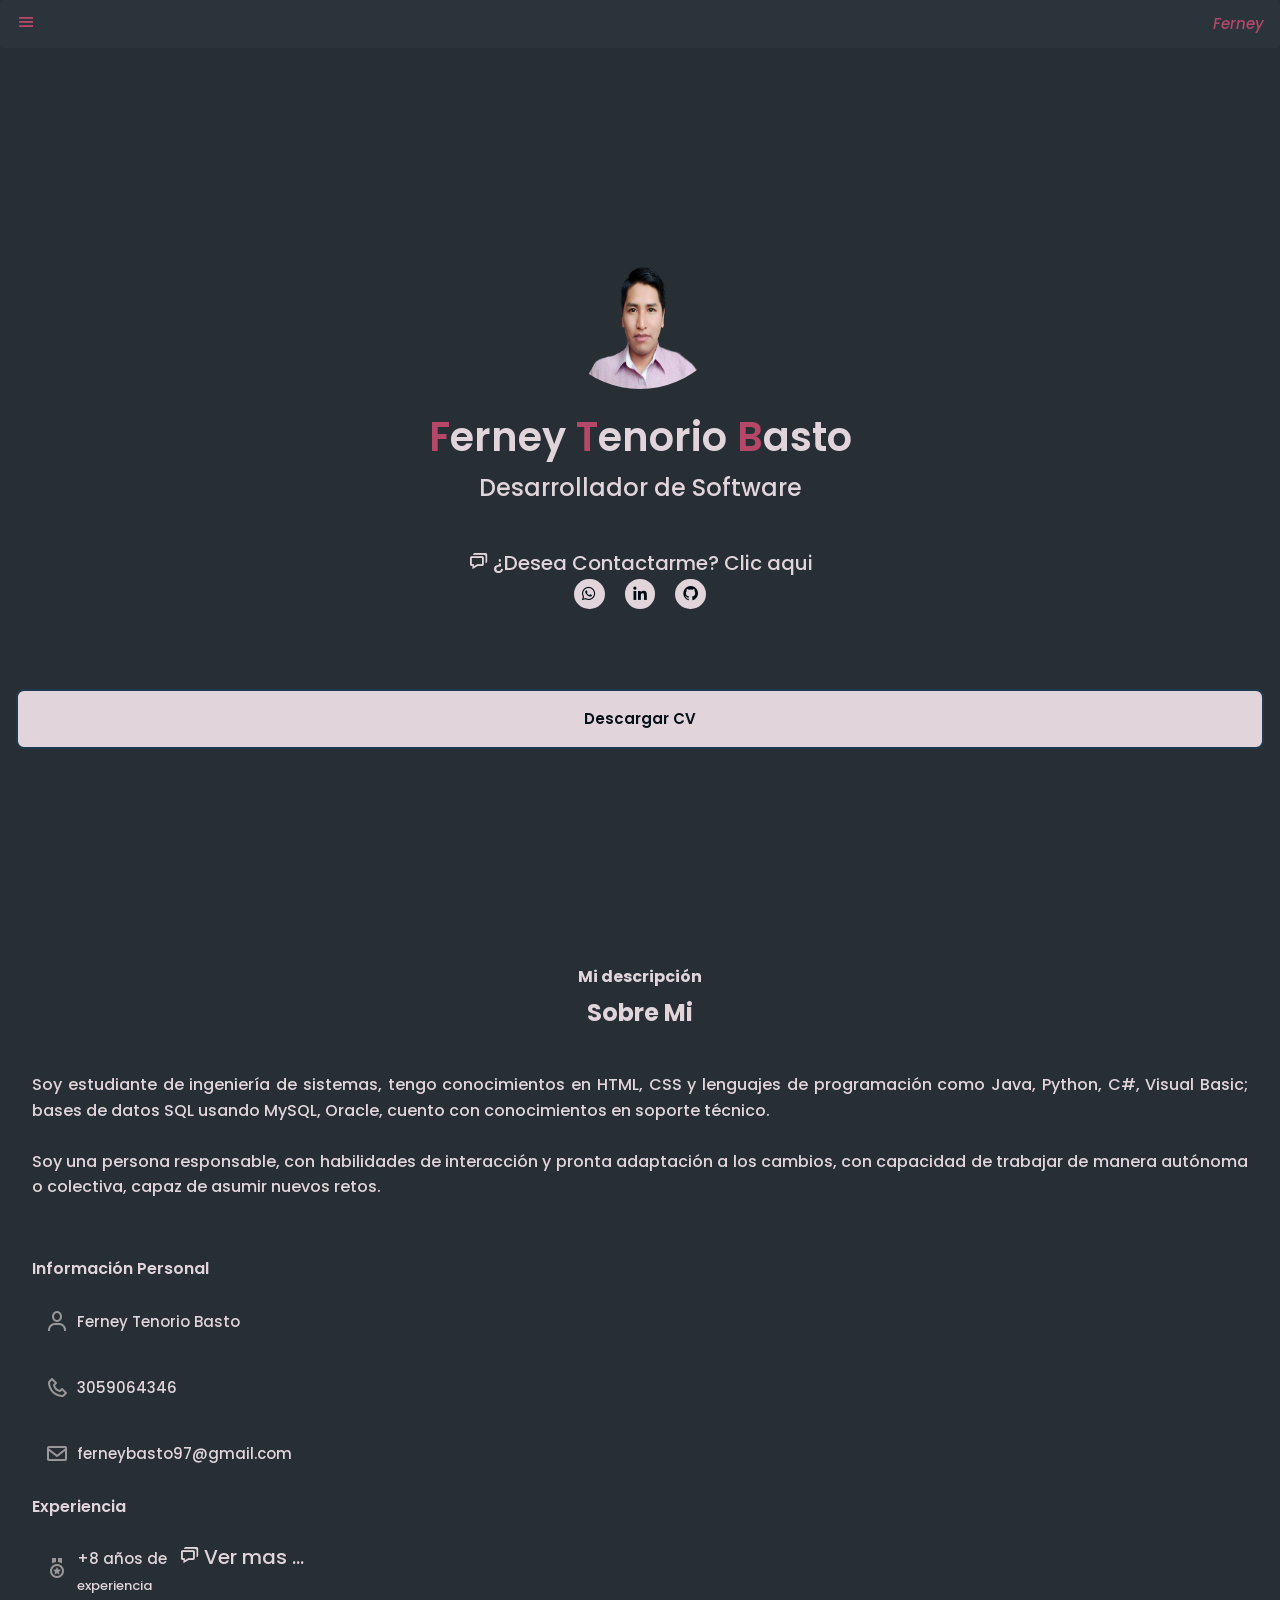
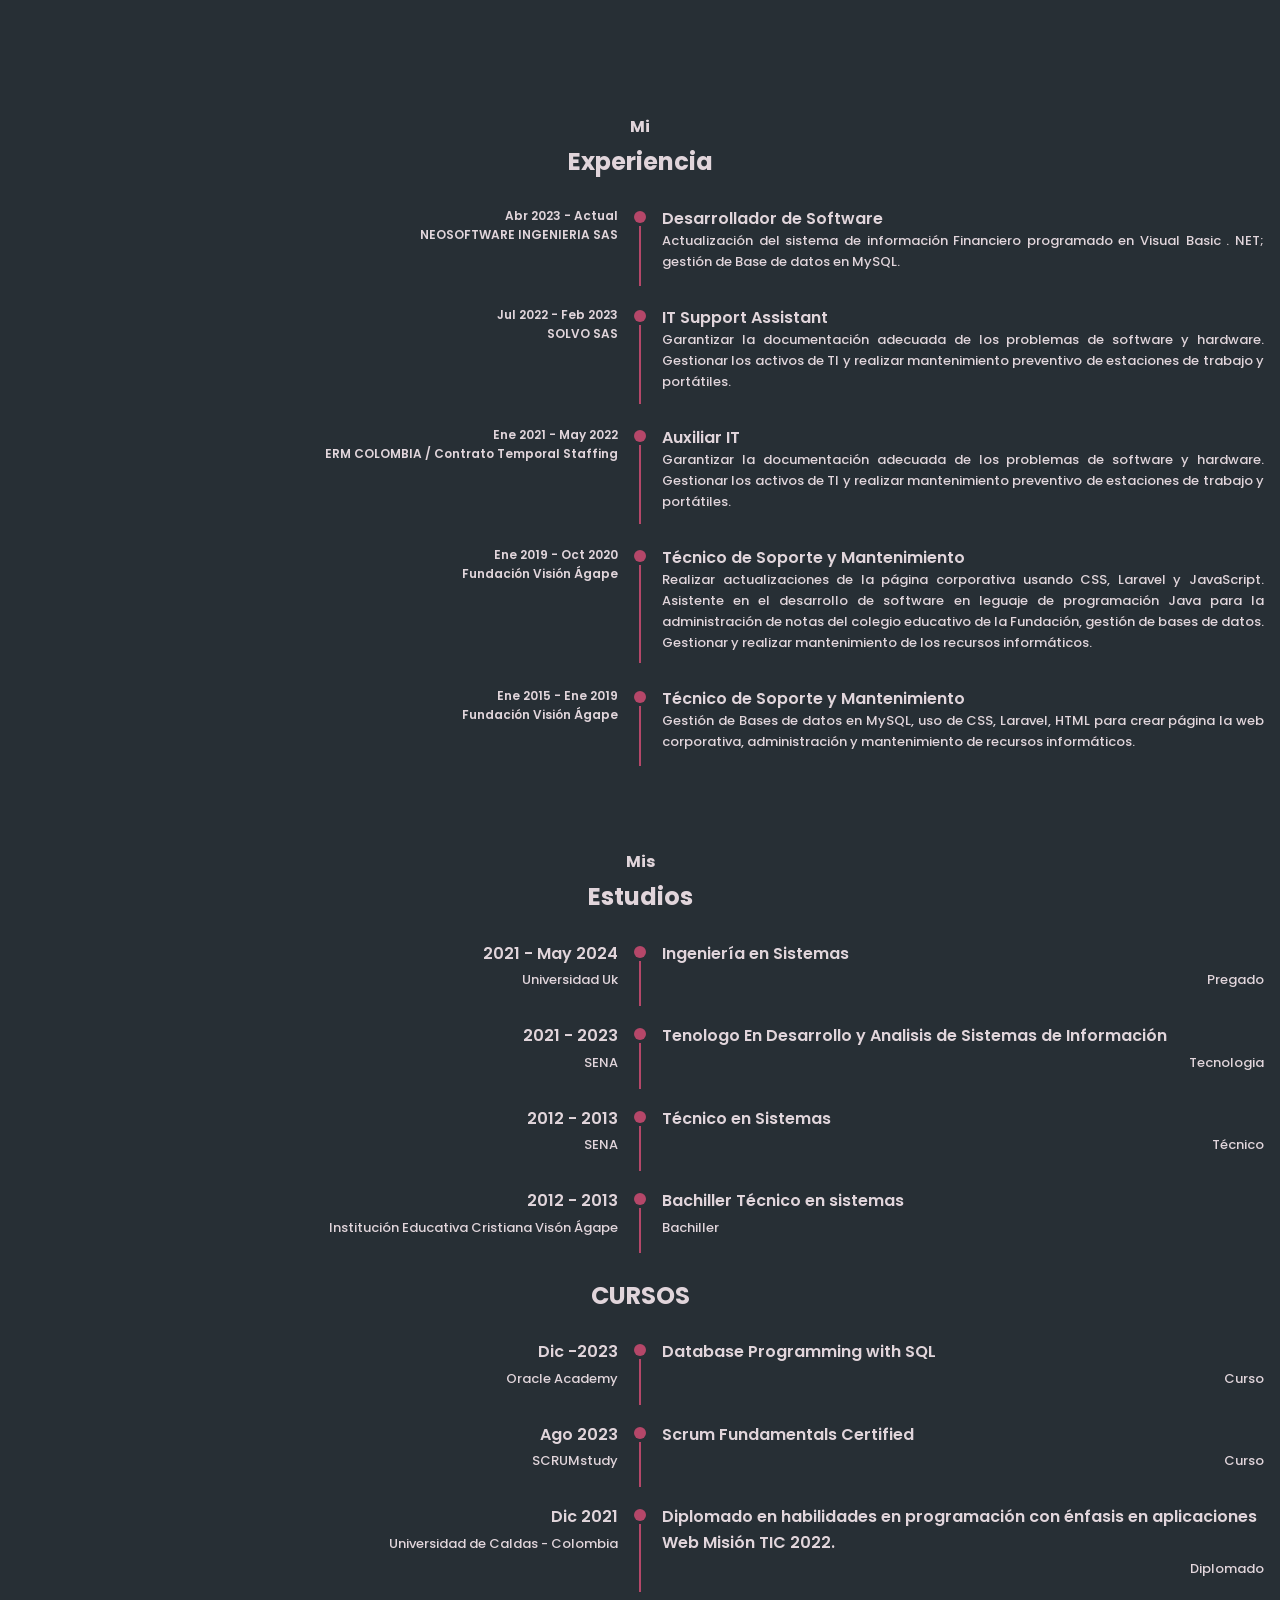
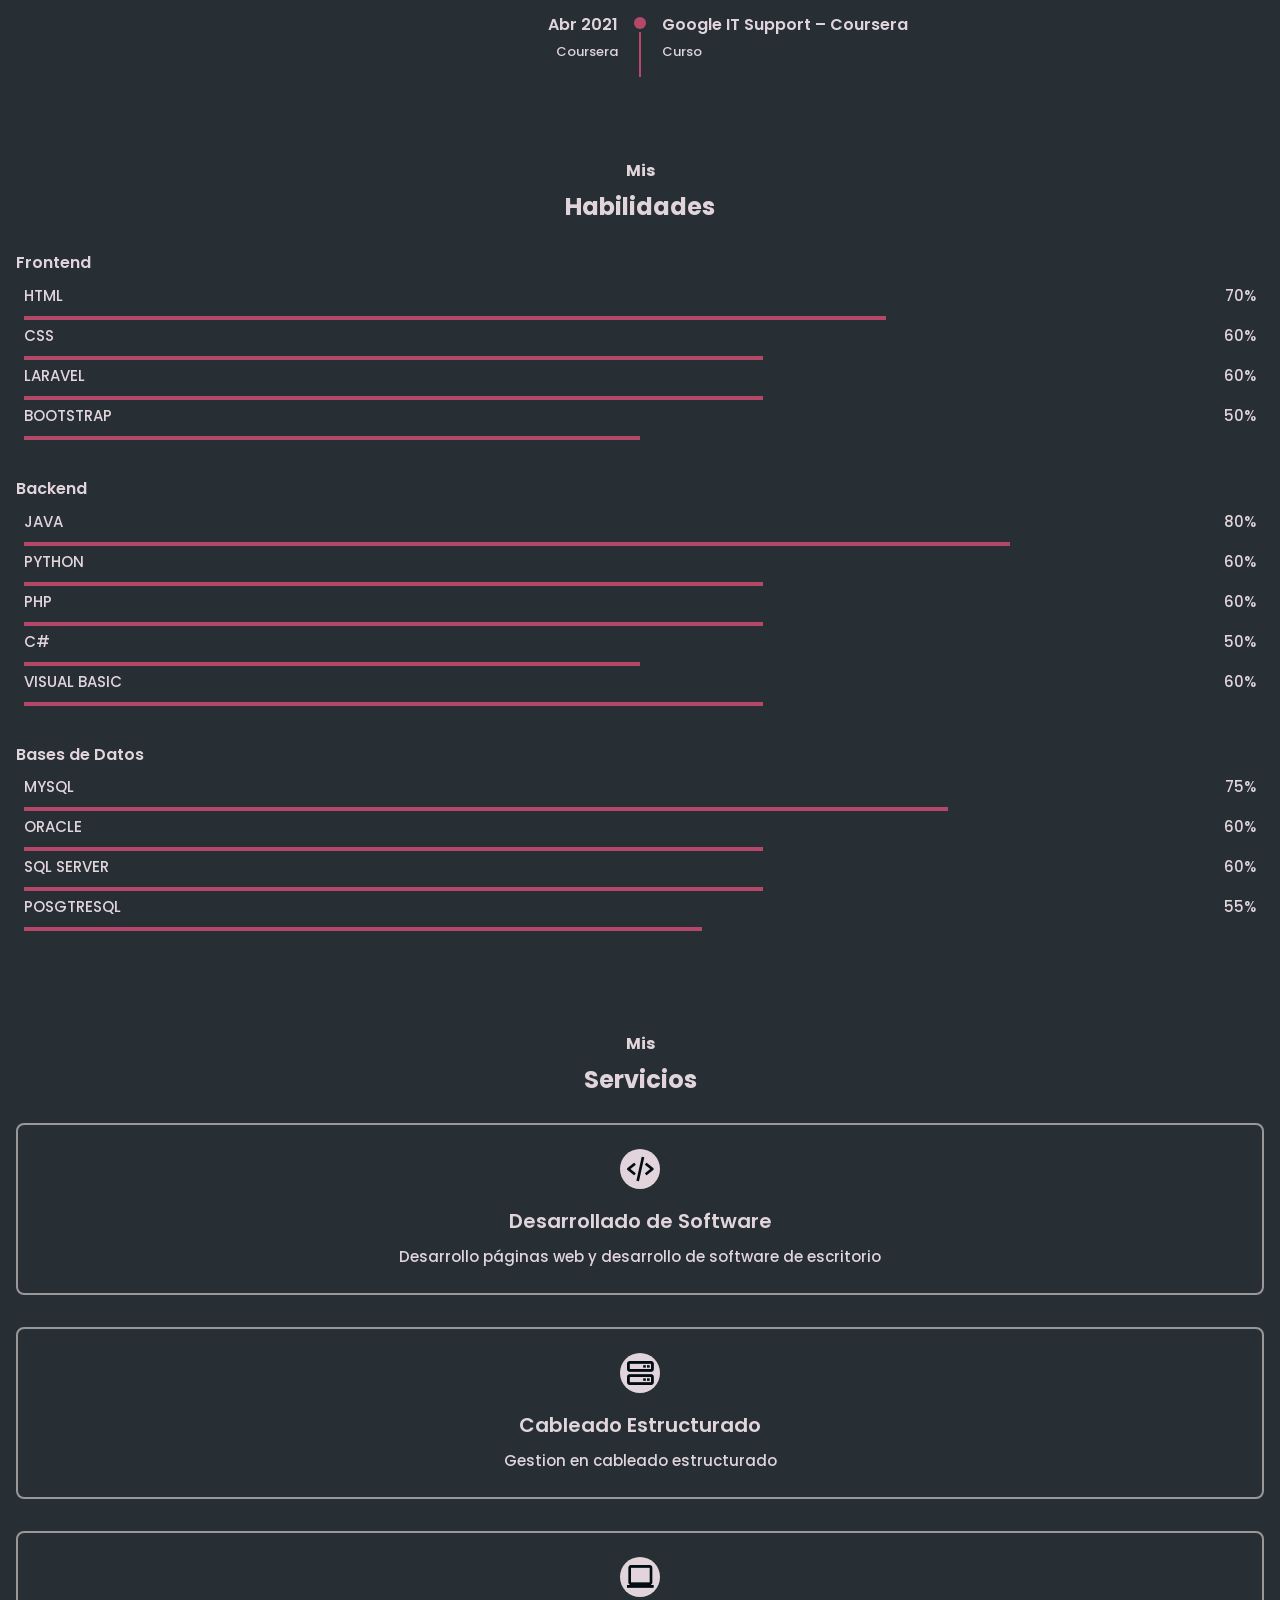
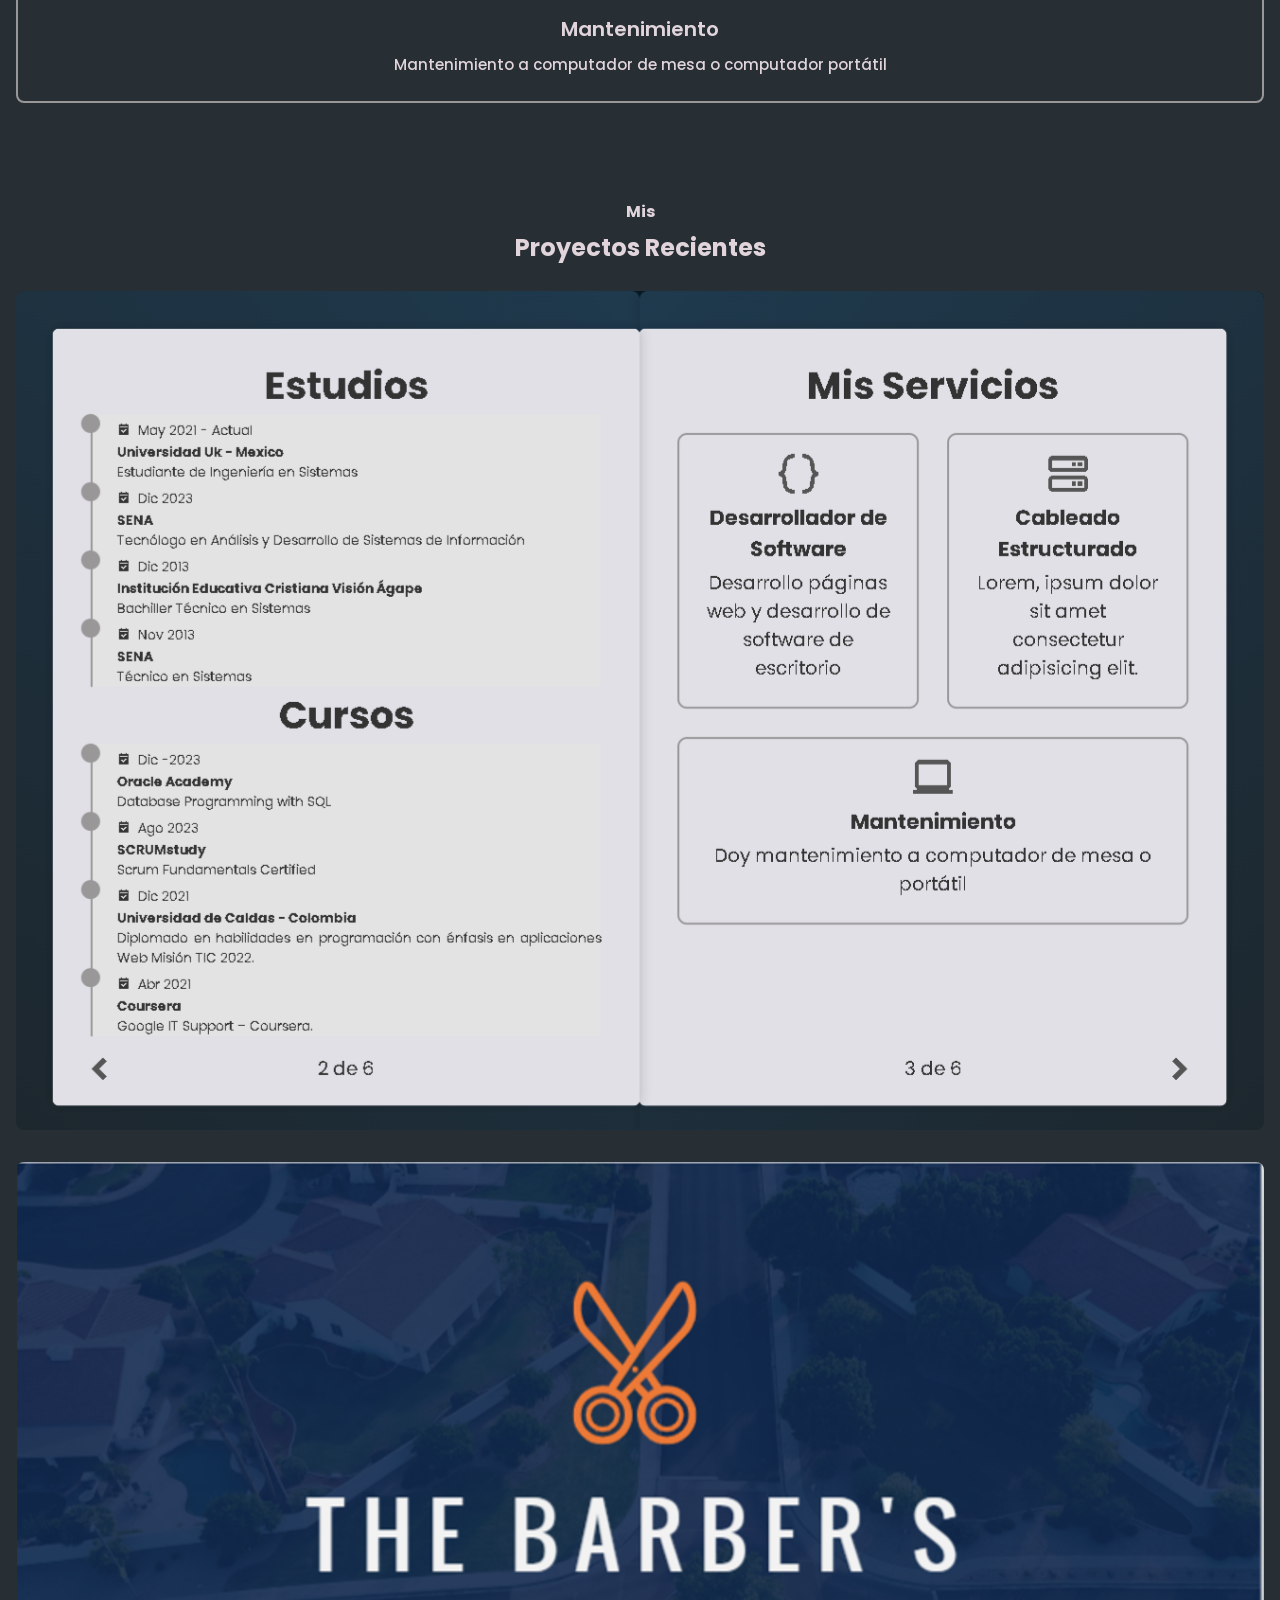
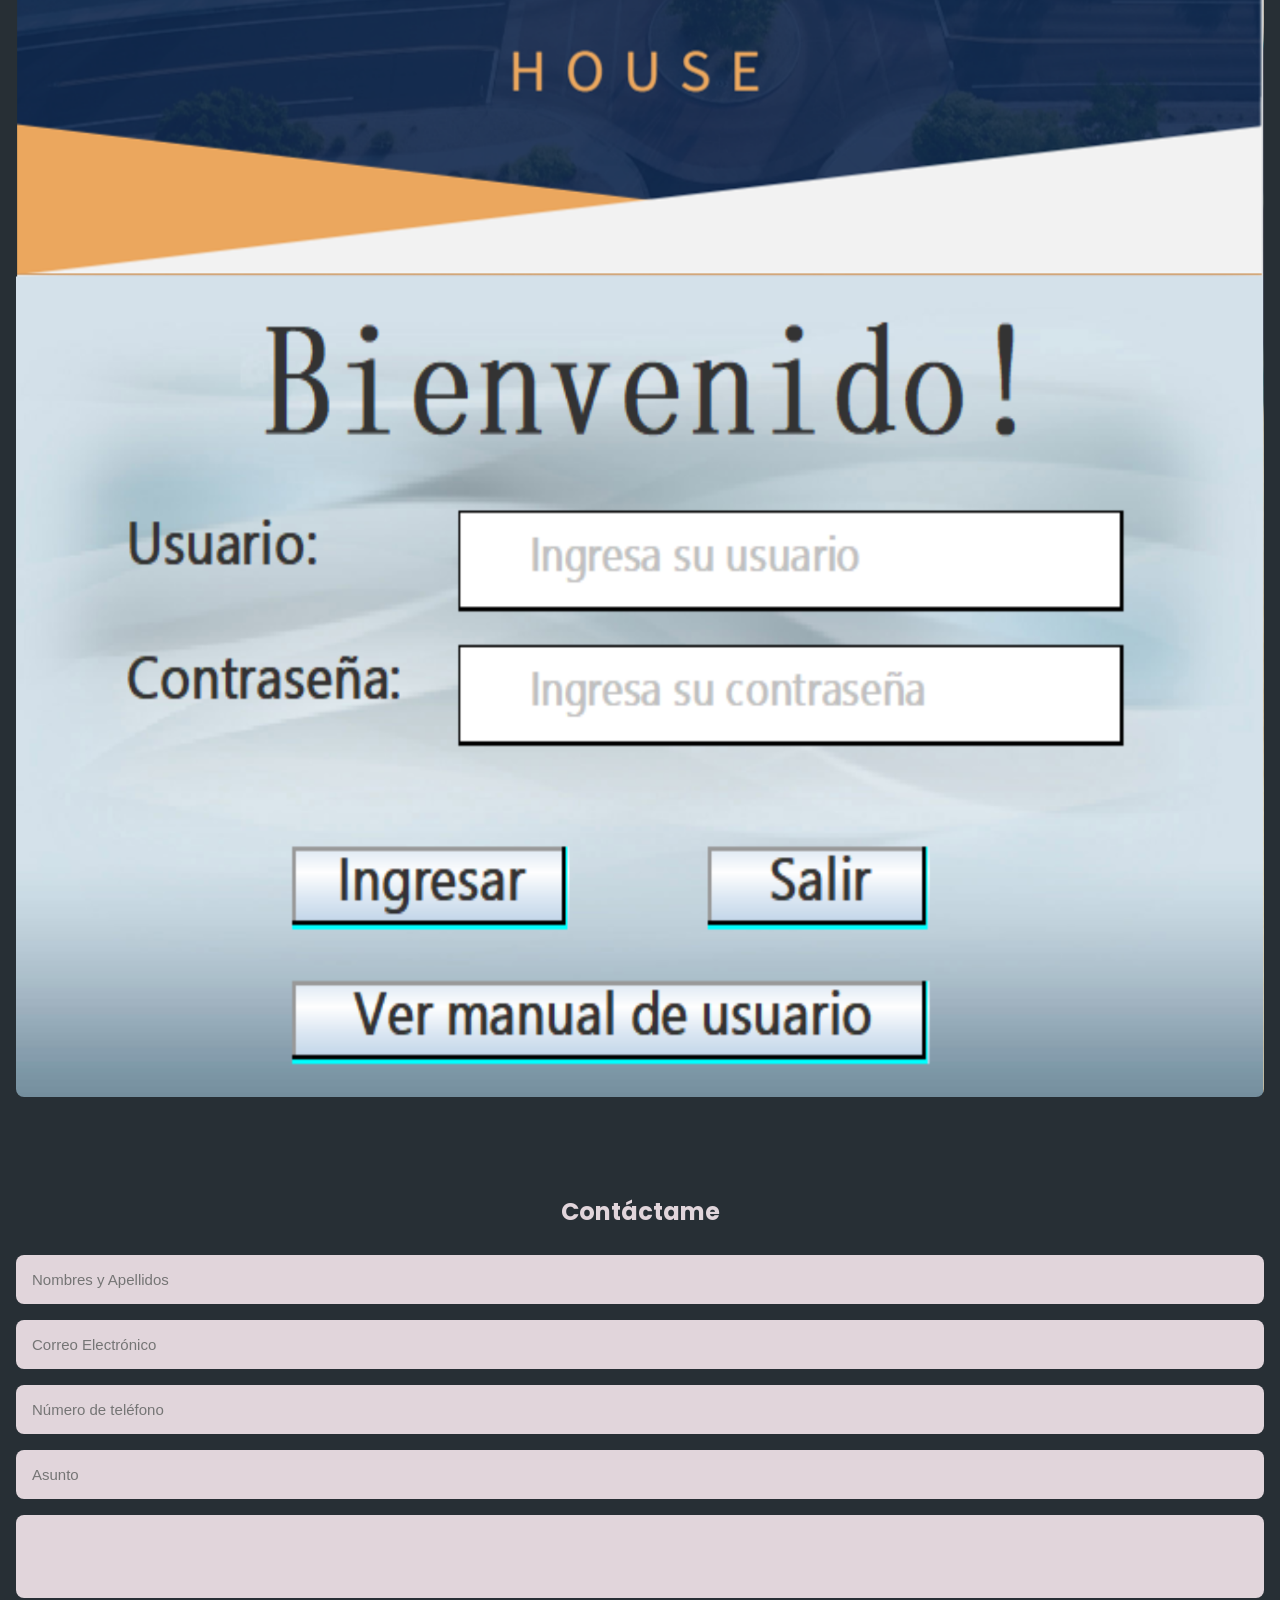
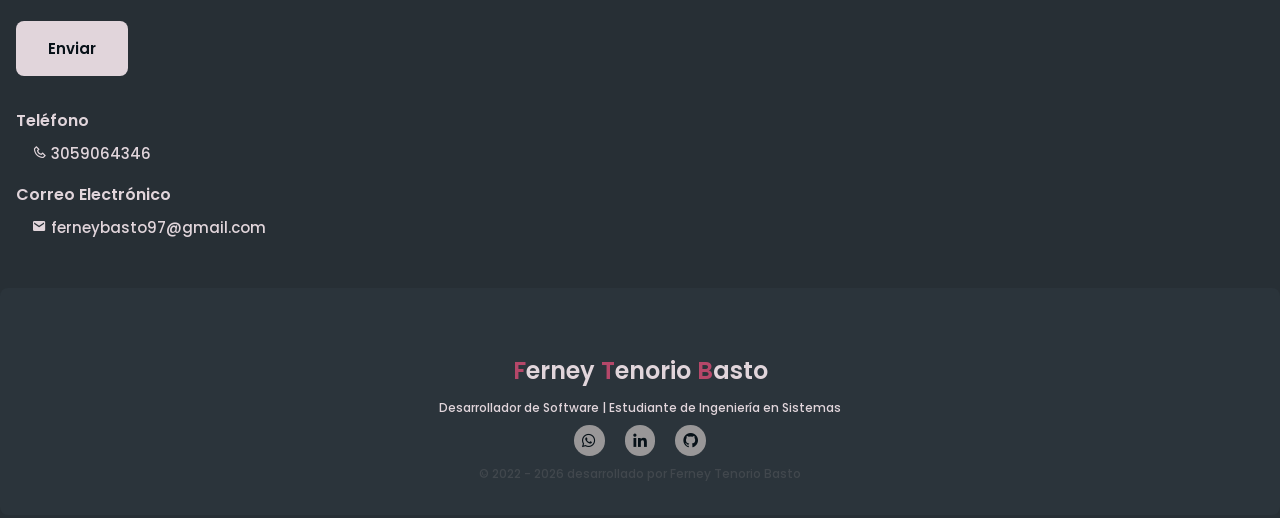
==== commit 45b779dd: "update contact" ====
--- a/index.html
+++ b/index.html
@@ -59,6 +59,7 @@
                     <h1 class="home_title"><span class="text_change">F</span>erney <span
                             class="text_change">T</span>enorio <span class="text_change">B</span>asto</h1>
                     <span class="home_profession">Desarrollador de Software</span>
+                    <span class="contact_link"><a href="#contact"><i class='bx bx-chat'></i> ¿Desea Contactarme? Clic aqui </a></span>
                     <div class="home_social">
                         <a href="https://wa.me/573059064346" class="home_social-link" target="_blank"><i class='bx bxl-whatsapp'></i></a>
                         <a href="https://www.linkedin.com/in/ferney-tenorio-basto/" class="home_social-link" target="_blank"><i class='bx bxl-linkedin'></i></a>
@@ -90,7 +91,7 @@
                         cambios, con capacidad de trabajar de
                         manera autónoma o colectiva, capaz de asumir nuevos
                         retos.</p>
-                    <img src="./img/ferney.png" alt="" class="about_img">
+                    <!--<img src="./img/ferney.png" alt="" class="about_img">-->
                 </div>
 
                 <div>
@@ -114,7 +115,7 @@
                         <div class="about_information-data">
                             <i class="bx bx-medal about_information-icon"></i>
                             <div>
-                                <span class="about_information-subtitle">+8 años de</span>
+                                <span class="about_information-subtitle">+8 años de <span class="contact_link"><a href="#experience"><i class='bx bx-chat'></i> Ver mas ... </a></span></span>
                                 <span class="about_information-subtitle-small">experiencia</span>
                             </div>
                         </div>
--- a/css/style.css
+++ b/css/style.css
@@ -274,7 +274,14 @@
   color: var(--first-color-lighten);
   margin-bottom: var(--mb-5);
 }
-
+.contact_link{
+  font-size: var(--h2-font-size);
+  color: var(--first-color-lighten);
+  margin: 0 var(--mb-1);
+}
+.contact_link:hover a{
+  color: var(--second-color);
+}
 .home_social {
   margin-bottom: 5rem;
 }
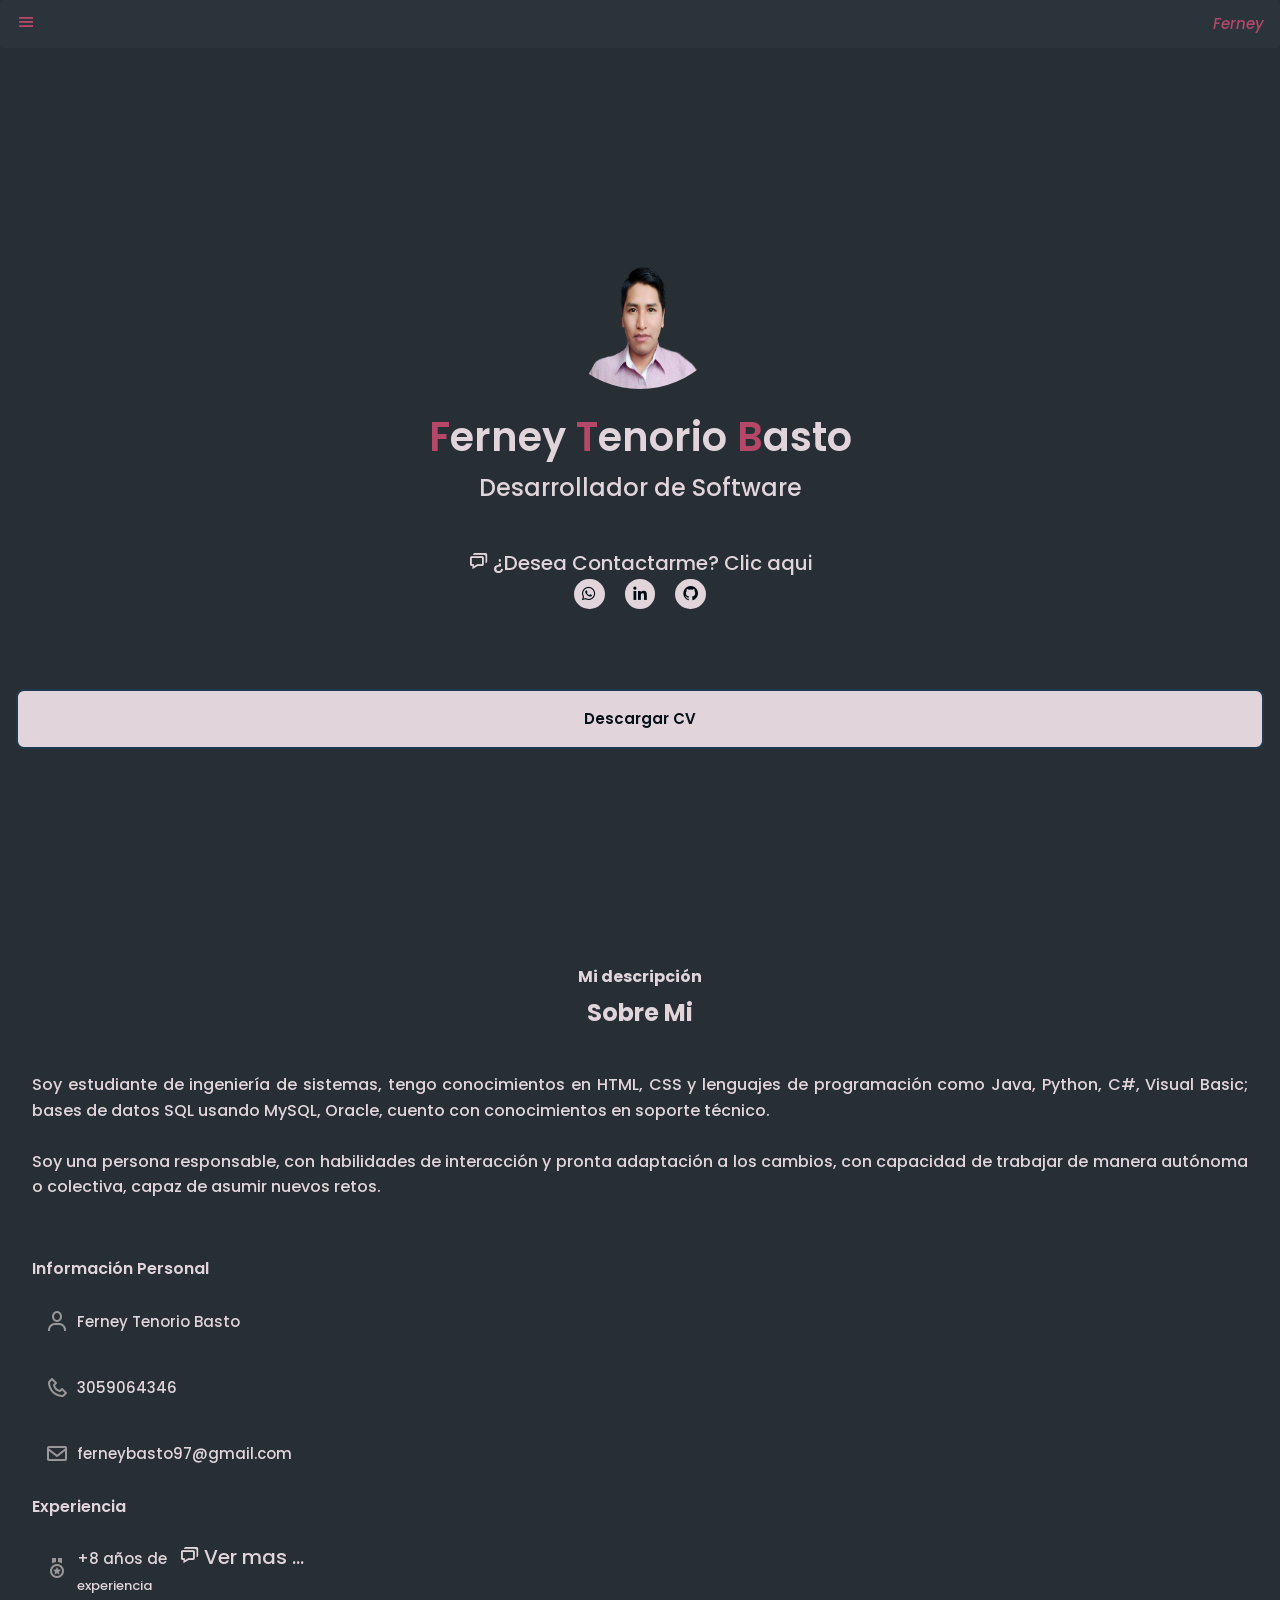
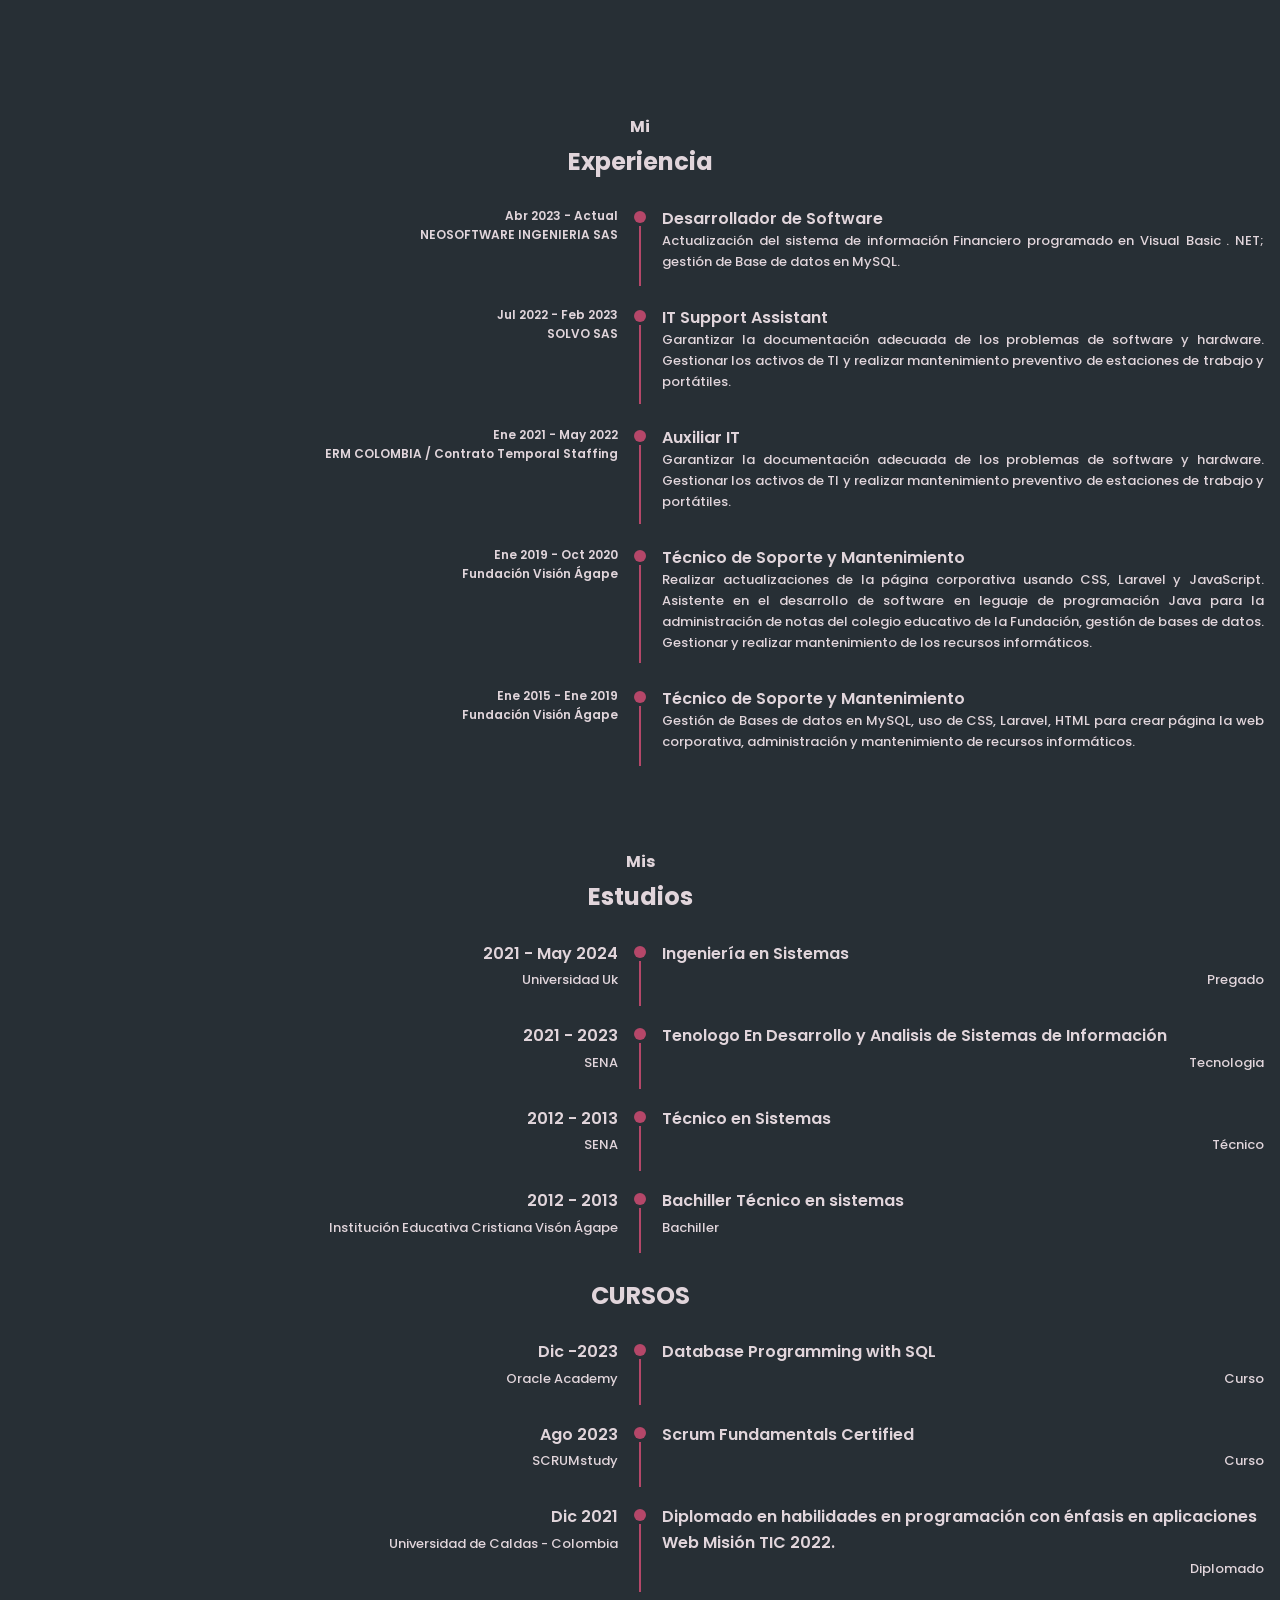
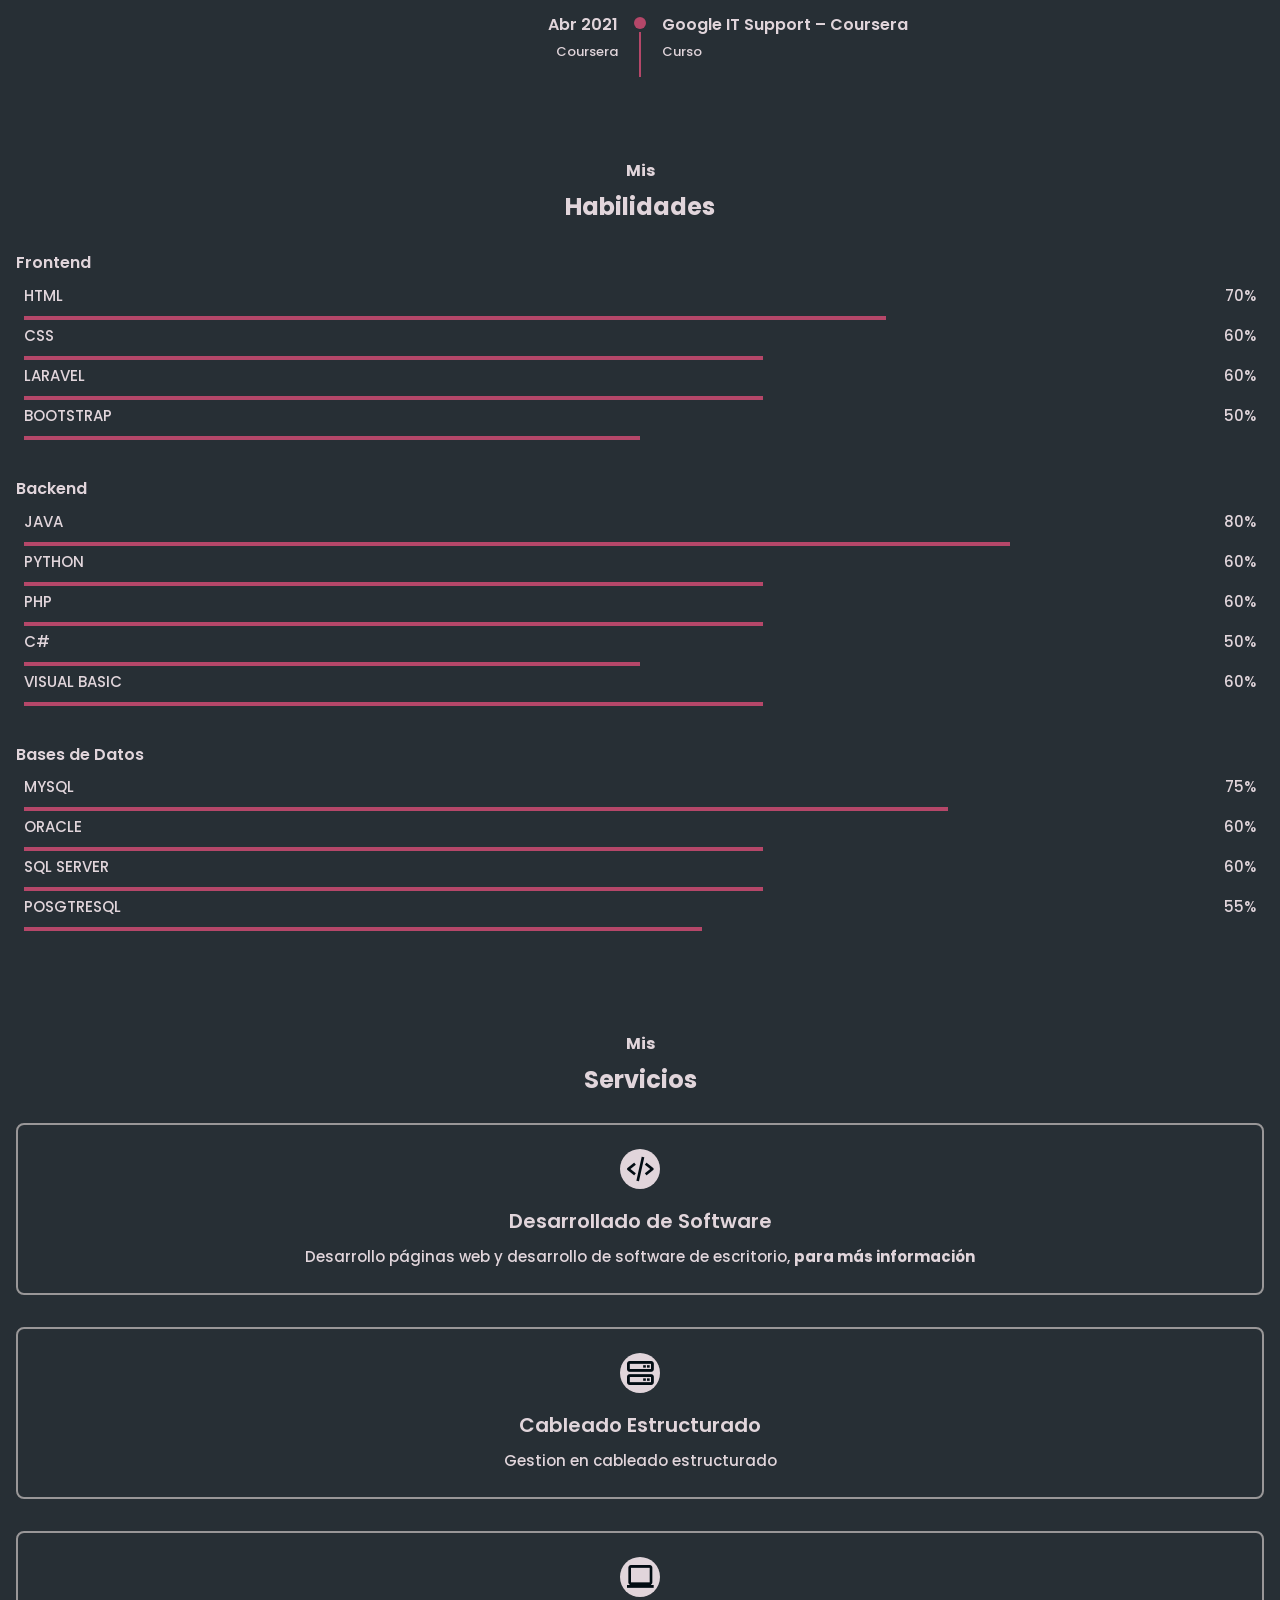
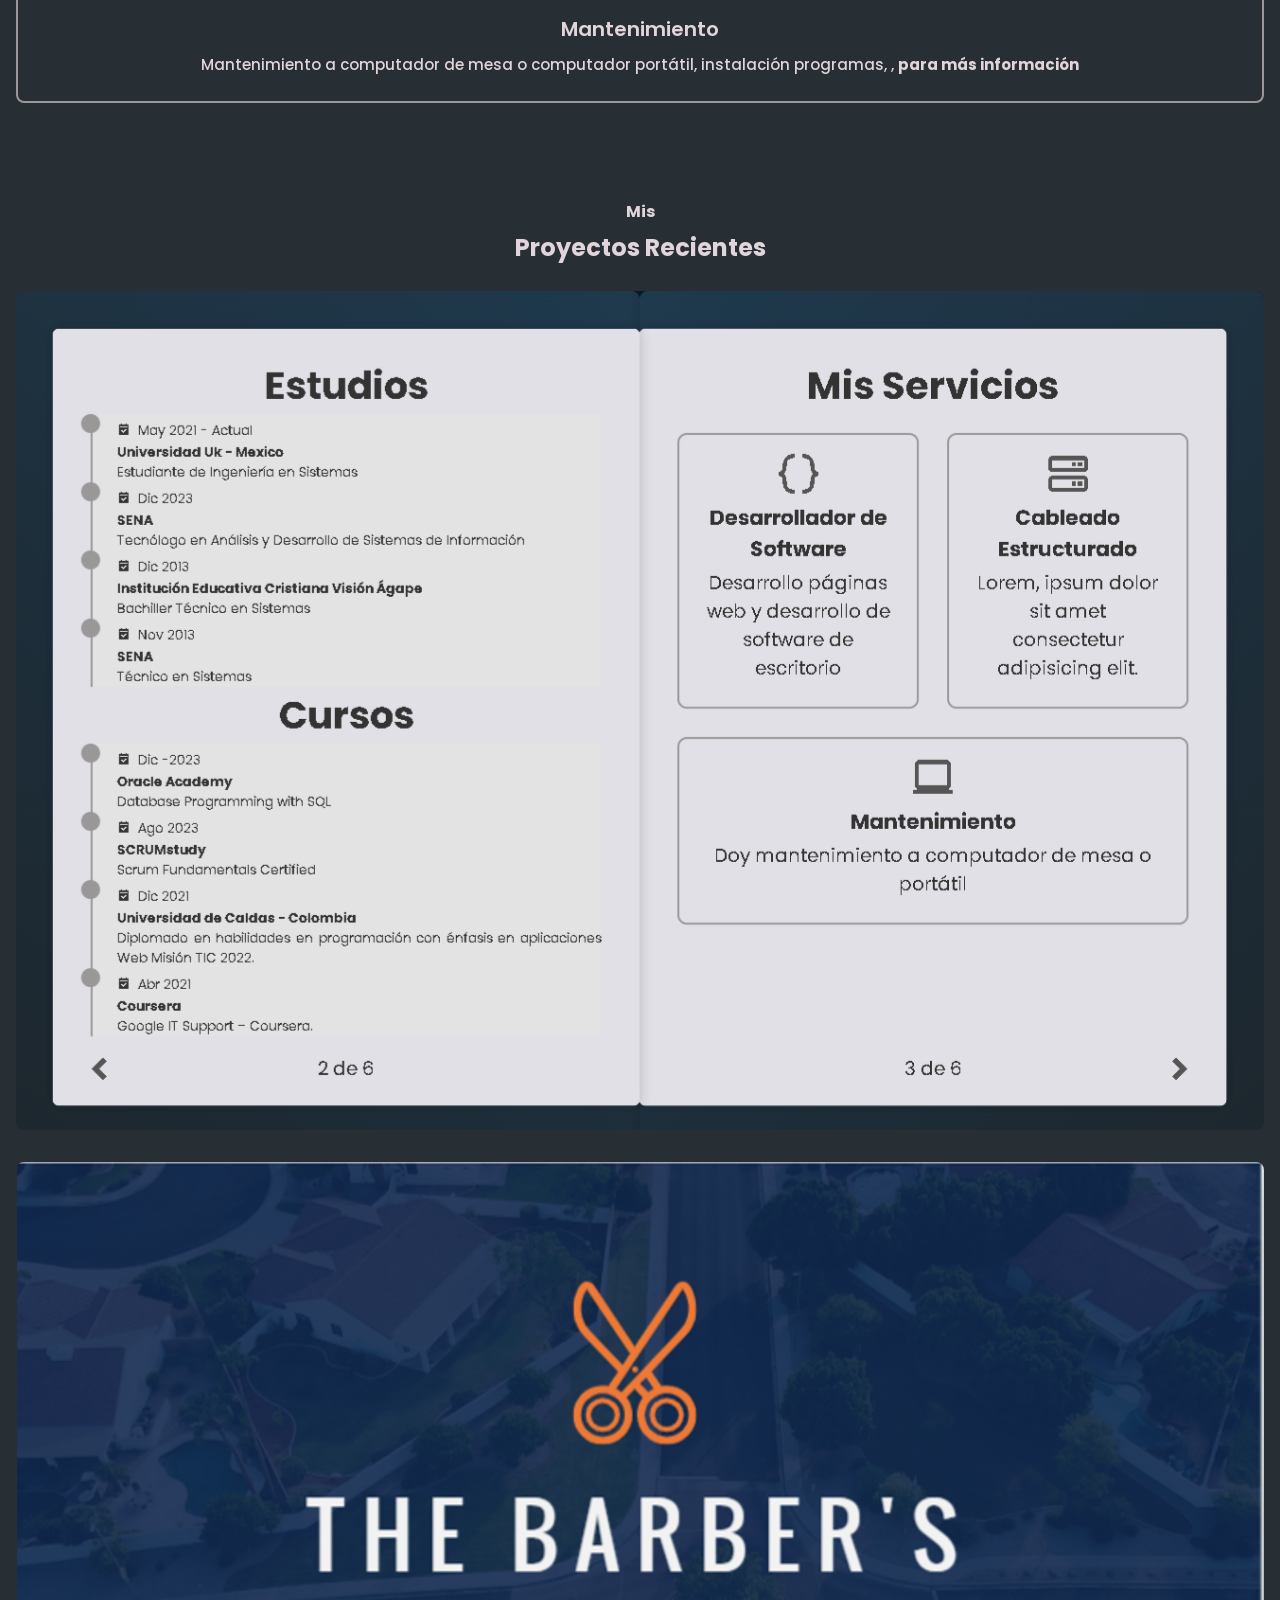
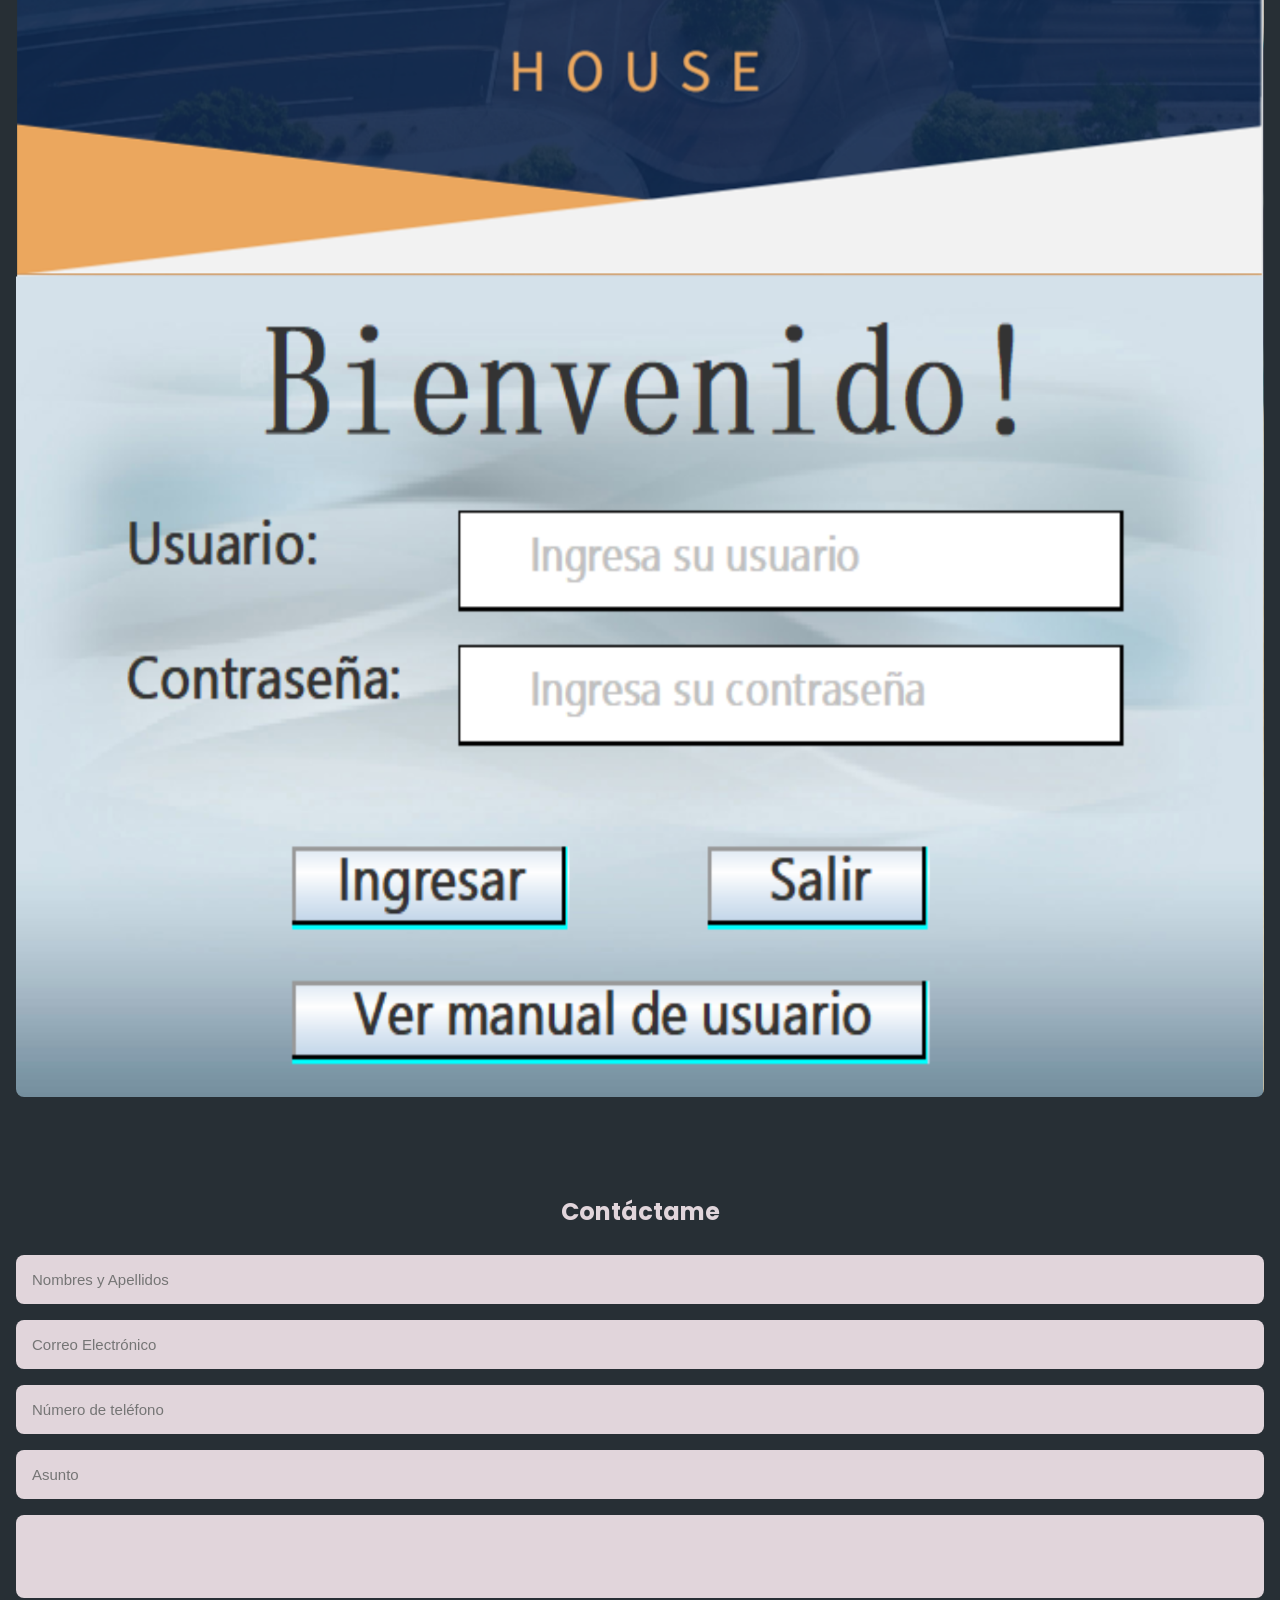
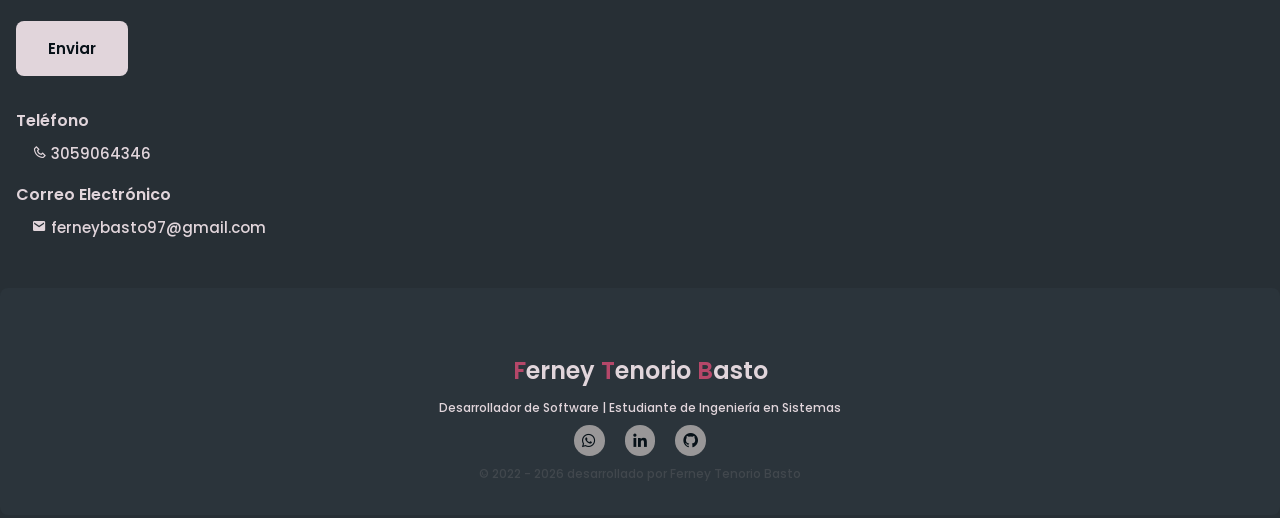
==== commit c5862c6a: "cambios de servicios" ====
--- a/index.html
+++ b/index.html
@@ -521,7 +521,7 @@
                 <div class="services_content">
                     <i class='bx bx-code-alt services_icon'></i>
                     <h3 class="services_title">Desarrollado de Software</h3>
-                    <p class="services_description">Desarrollo páginas web y desarrollo de software de escritorio</p>
+                    <p class="services_description">Desarrollo páginas web y desarrollo de software de escritorio, <strong>para más información</strong></p>
                 </div>
                 <div class="services_content">
                     <i class='bx bx-server services_icon'></i>
@@ -531,7 +531,7 @@
                 <div class="services_content">
                     <i class='bx bx-laptop services_icon'></i>
                     <h3 class="services_title">Mantenimiento</h3>
-                    <p class="services_description">Mantenimiento a computador de mesa o computador portátil</p>
+                    <p class="services_description">Mantenimiento a computador de mesa o computador portátil, instalación programas, , <strong>para más información</strong></p>
                 </div>
 
             </div>
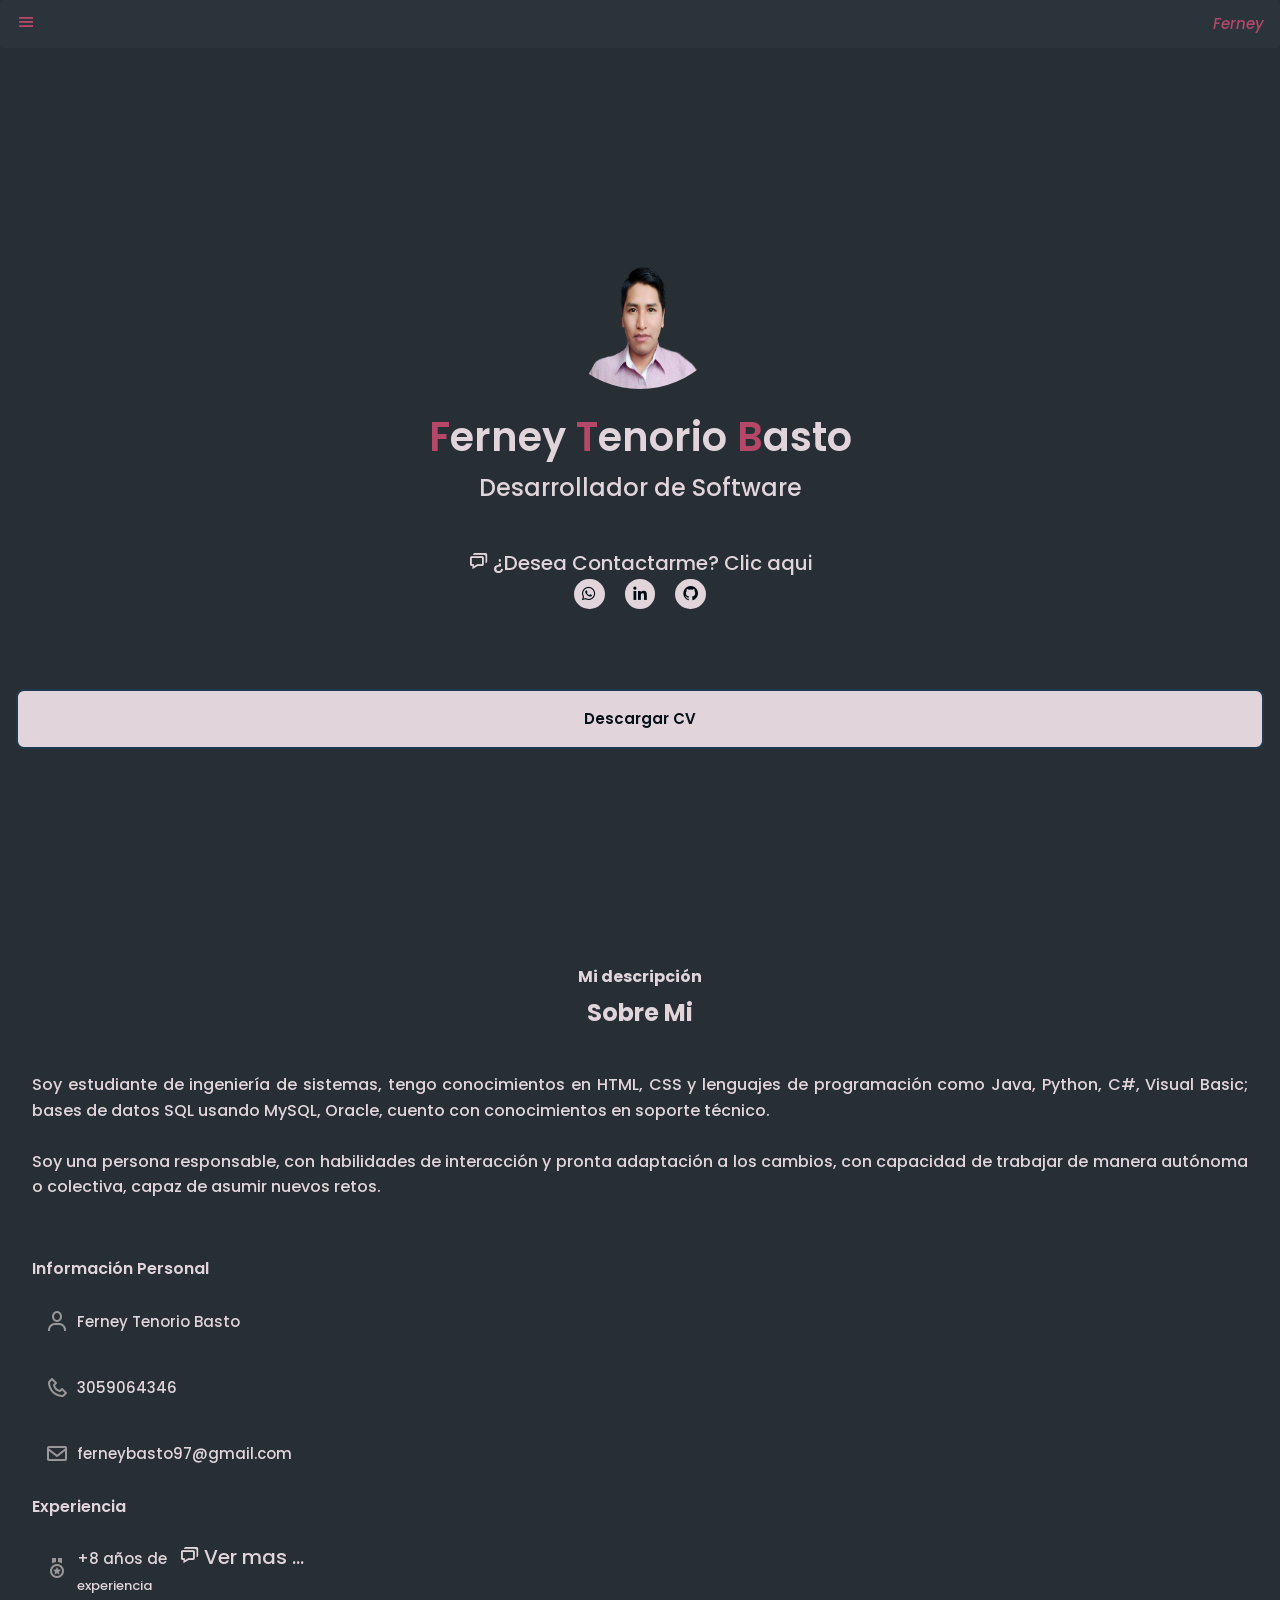
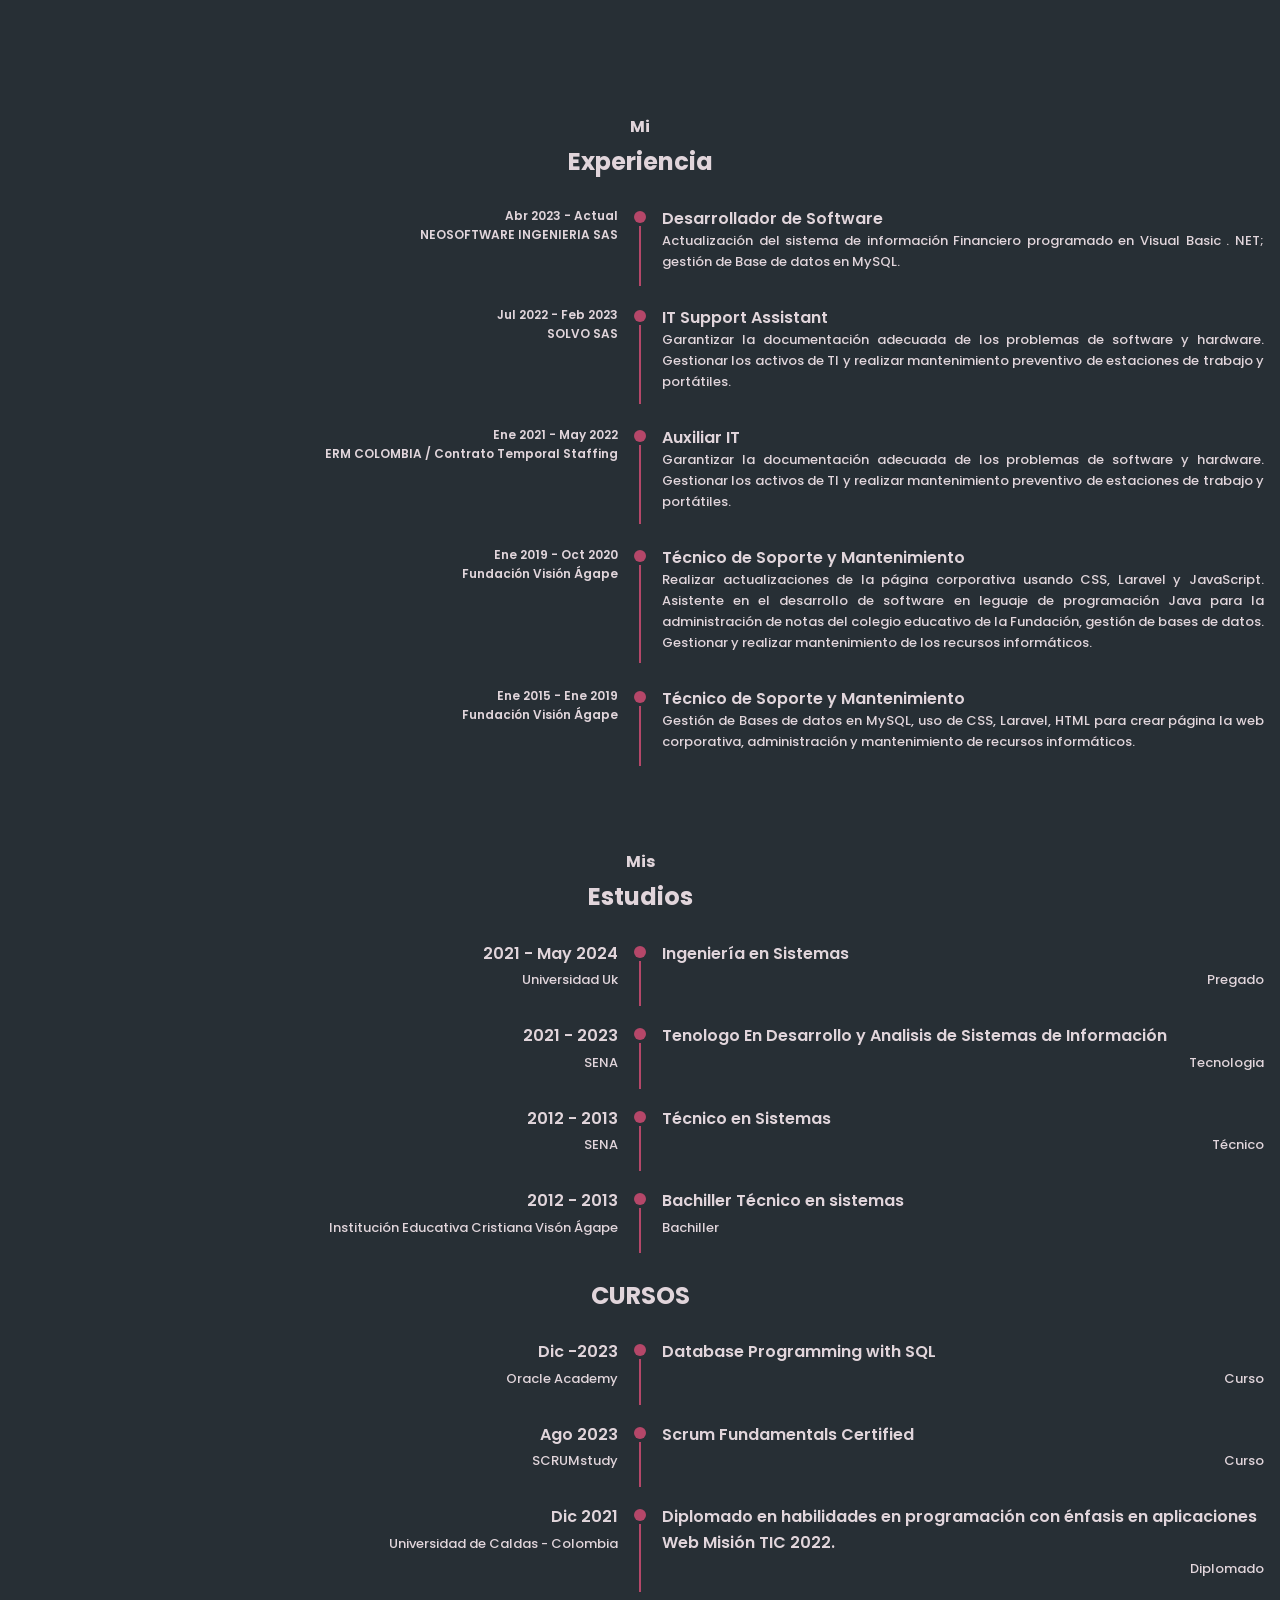
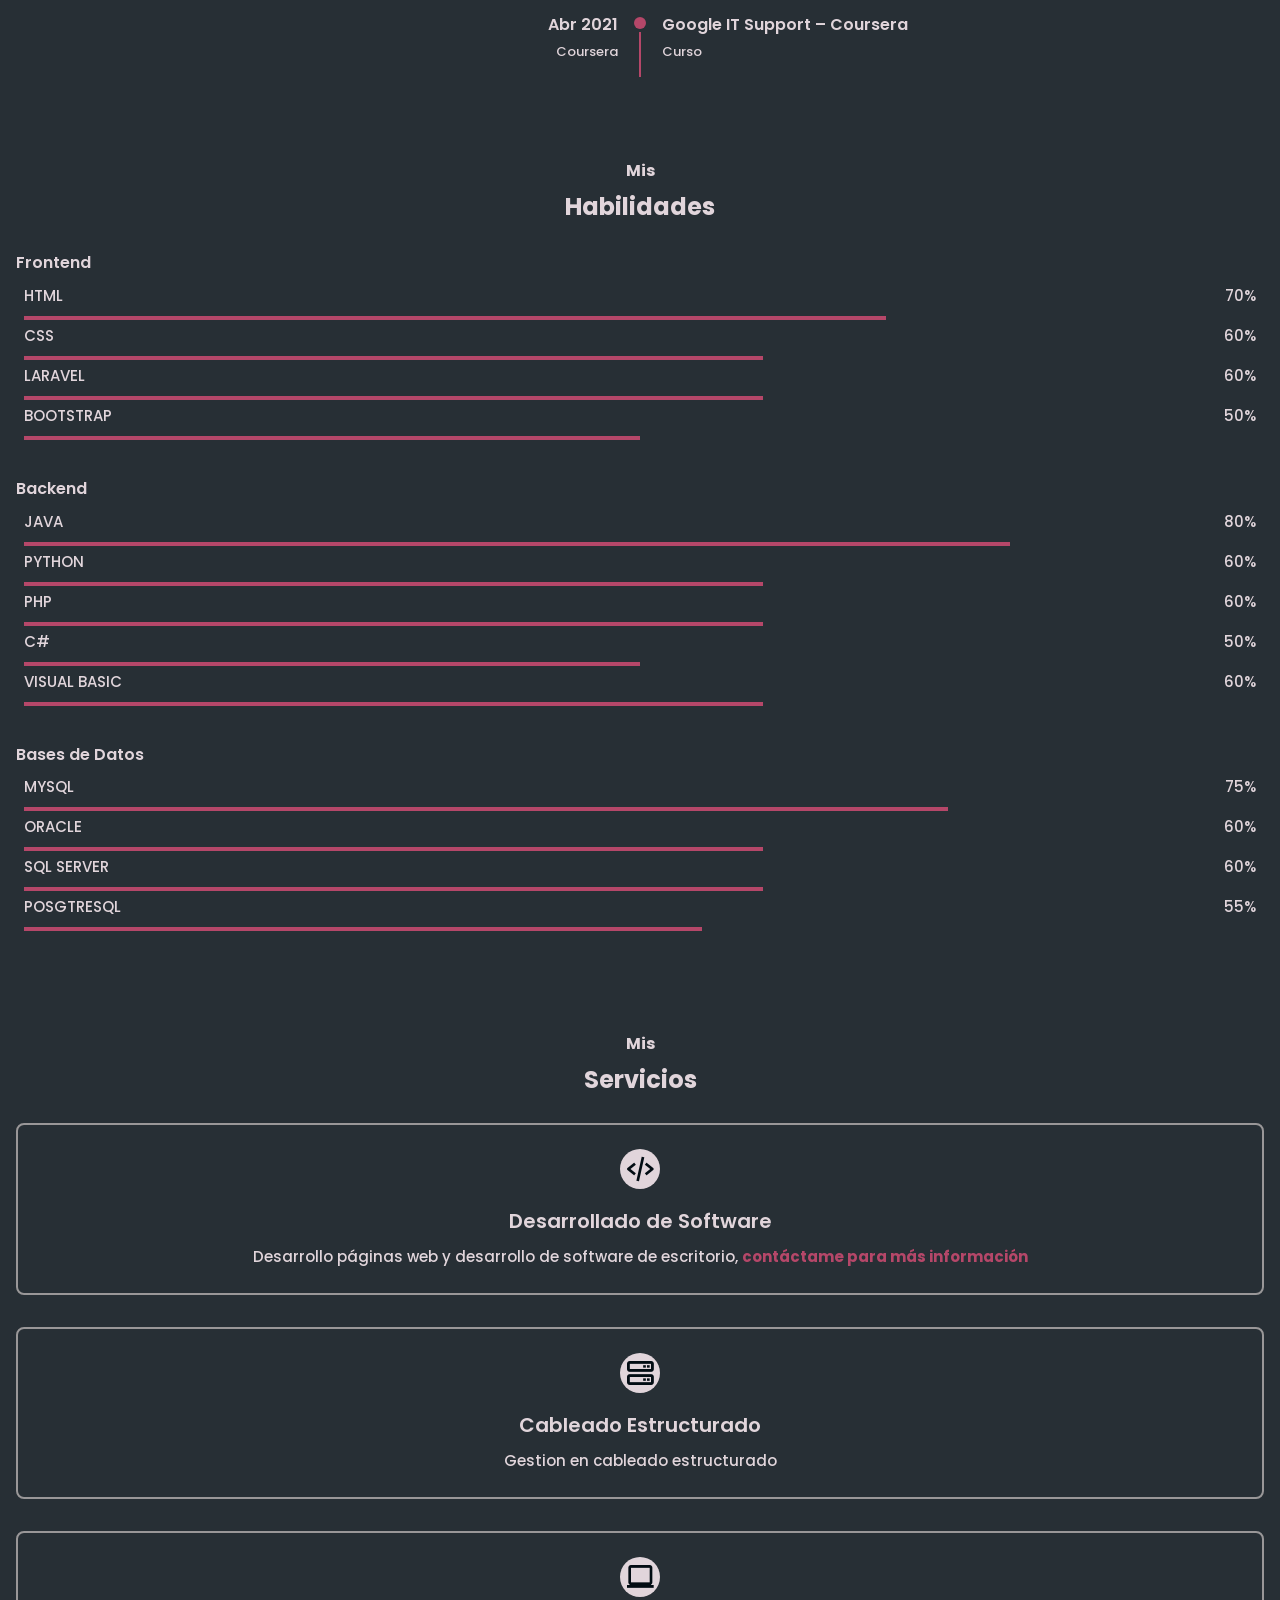
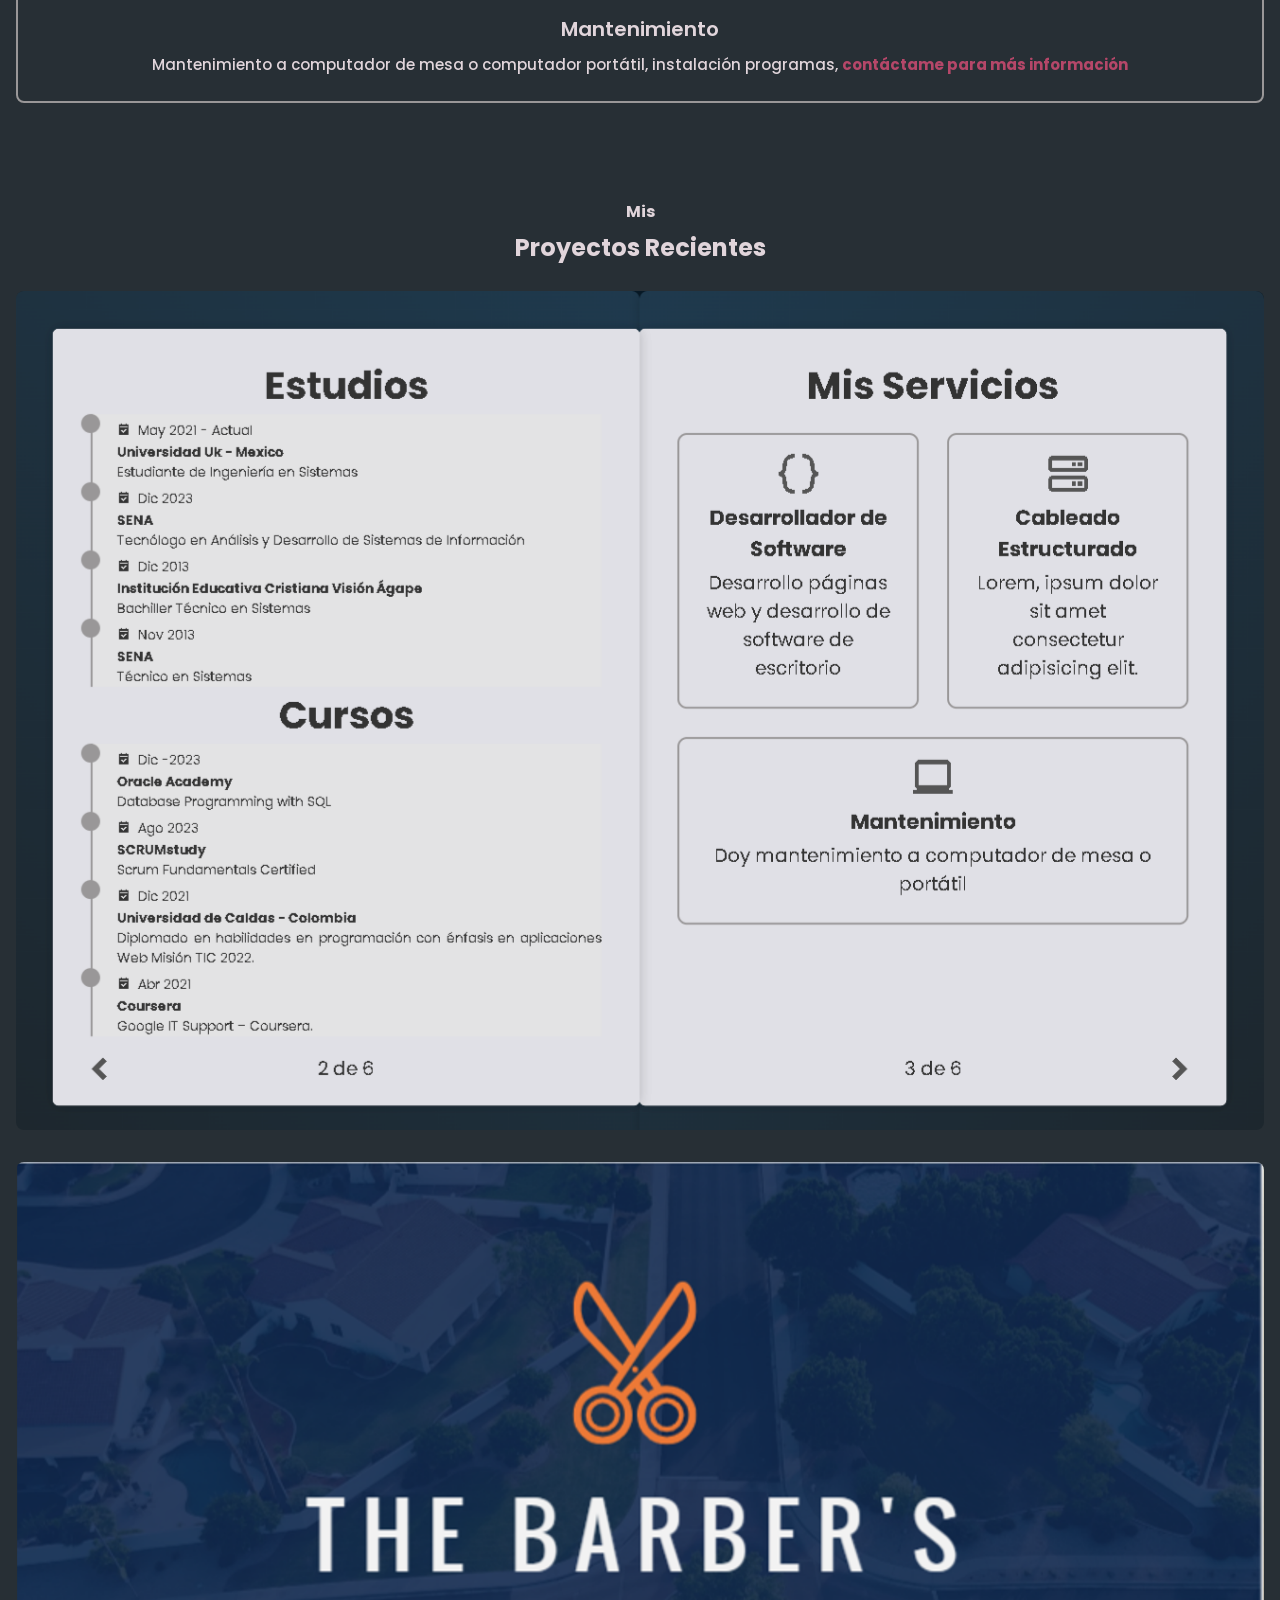
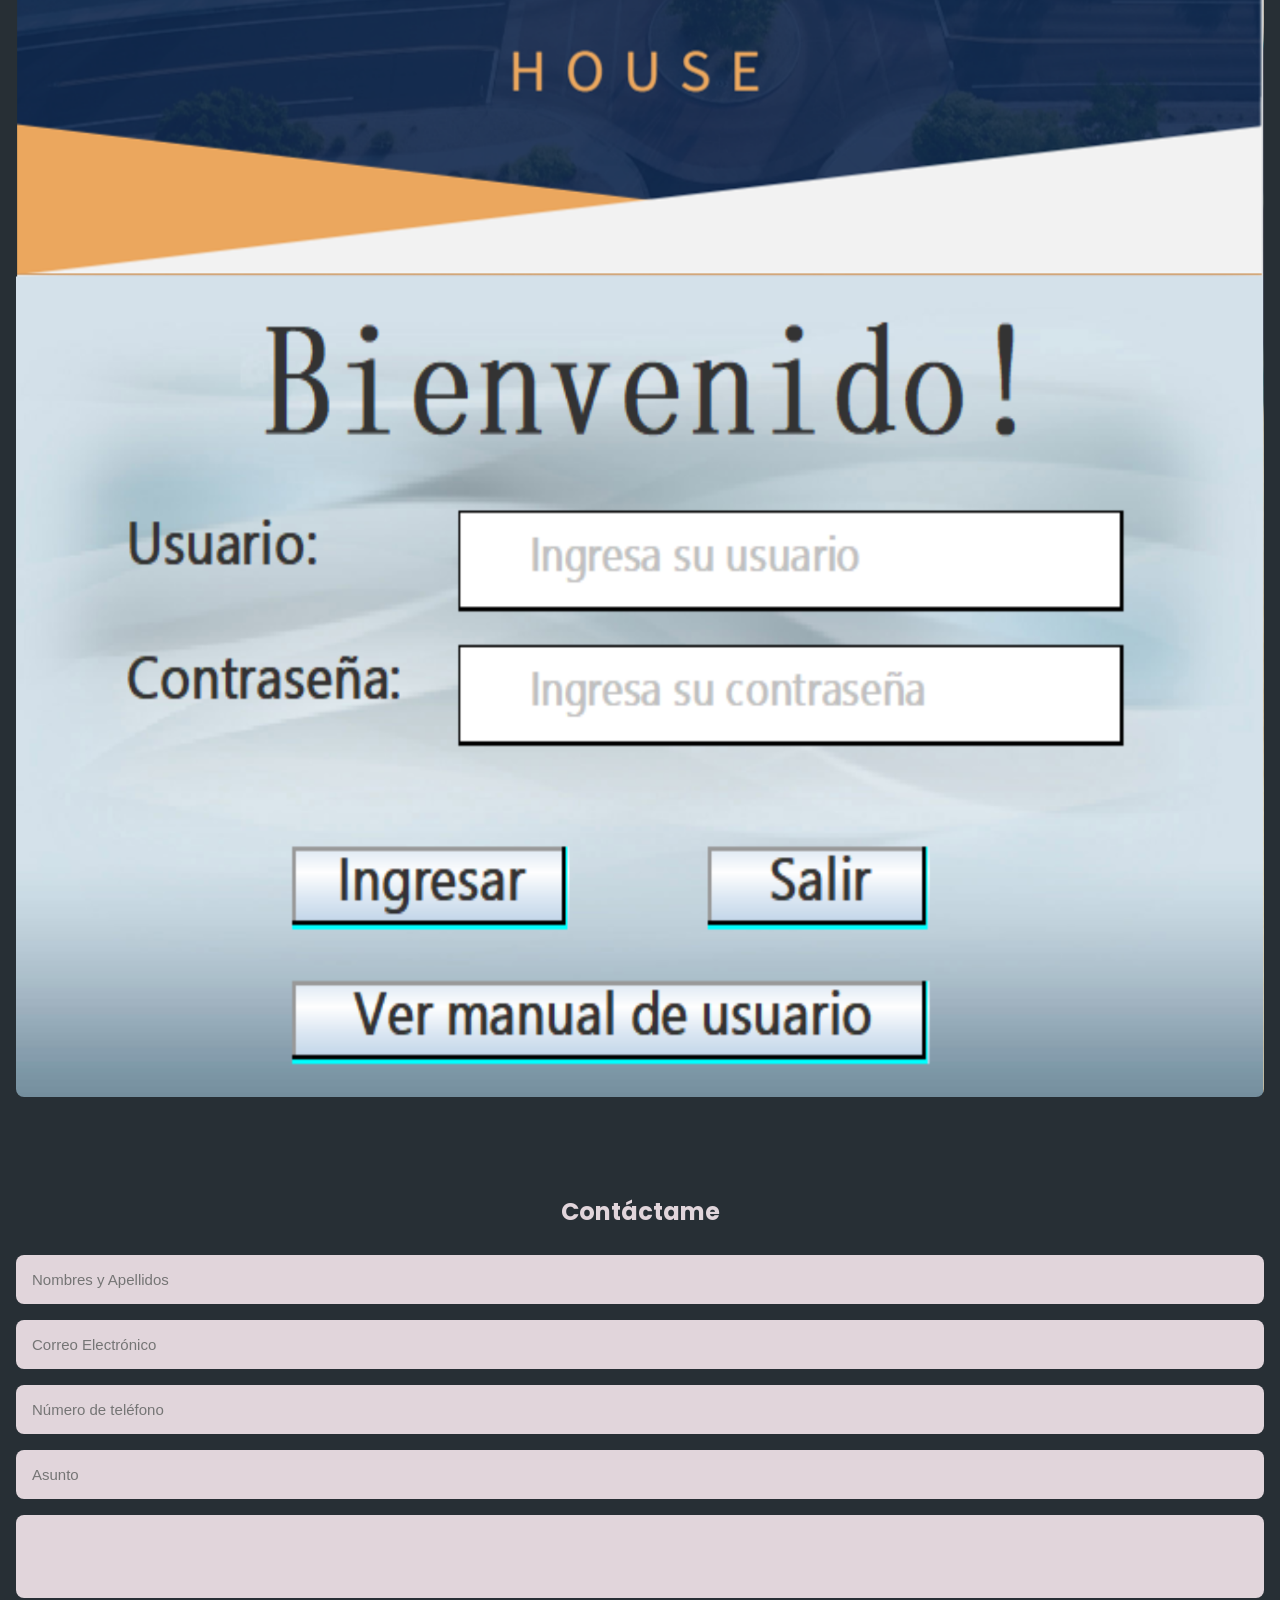
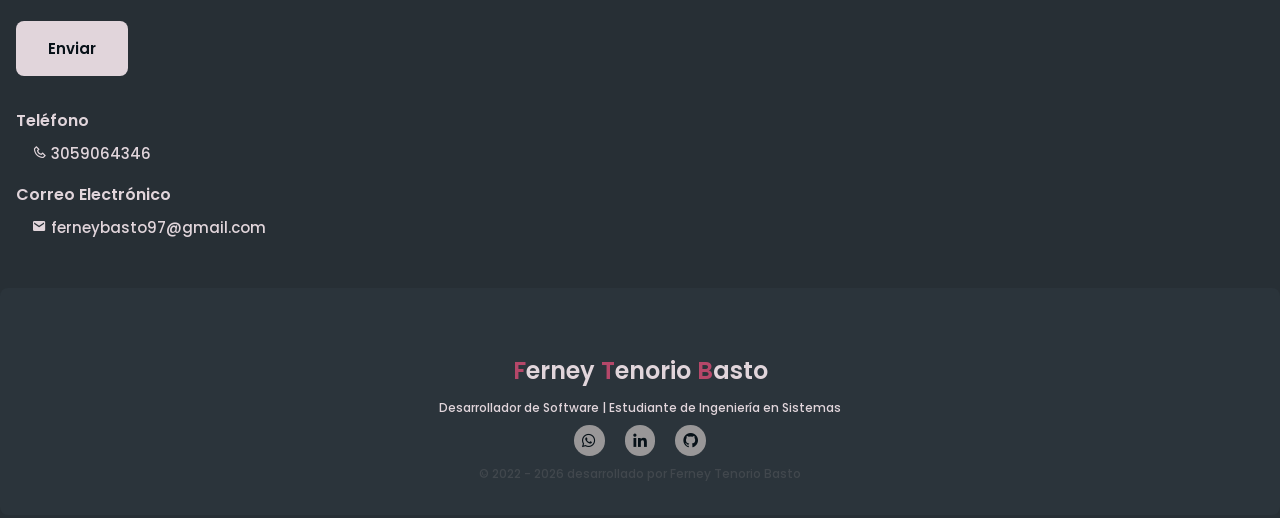
==== commit ee2cd8e5: "add contact" ====
--- a/index.html
+++ b/index.html
@@ -521,7 +521,7 @@
                 <div class="services_content">
                     <i class='bx bx-code-alt services_icon'></i>
                     <h3 class="services_title">Desarrollado de Software</h3>
-                    <p class="services_description">Desarrollo páginas web y desarrollo de software de escritorio, <strong>para más información</strong></p>
+                    <p class="services_description">Desarrollo páginas web y desarrollo de software de escritorio, <strong><a href="#contact" class="nav_logo" >contáctame para más información</a></strong></p>
                 </div>
                 <div class="services_content">
                     <i class='bx bx-server services_icon'></i>
@@ -531,7 +531,7 @@
                 <div class="services_content">
                     <i class='bx bx-laptop services_icon'></i>
                     <h3 class="services_title">Mantenimiento</h3>
-                    <p class="services_description">Mantenimiento a computador de mesa o computador portátil, instalación programas, , <strong>para más información</strong></p>
+                    <p class="services_description">Mantenimiento a computador de mesa o computador portátil, instalación programas, <strong><a href="#contact" class="nav_logo" >contáctame para más información</a></strong></p>
                 </div>
 
             </div>
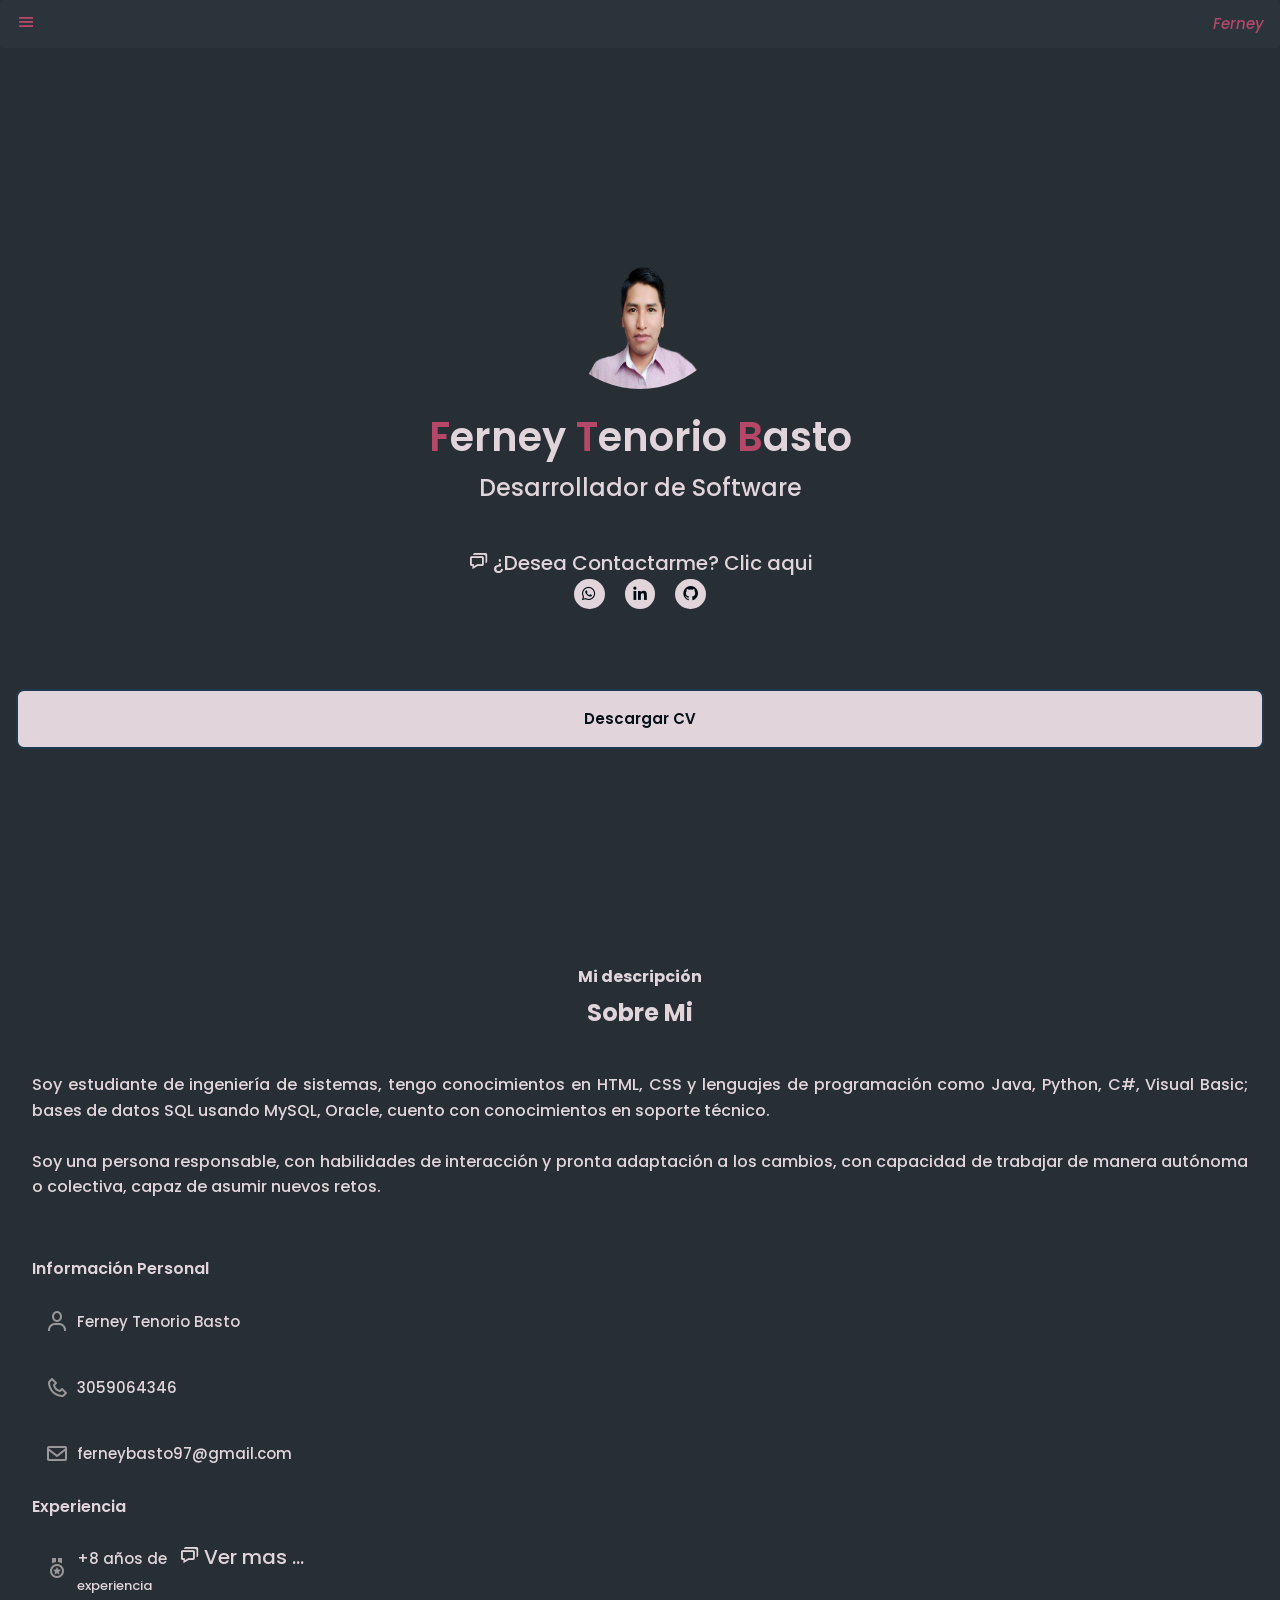
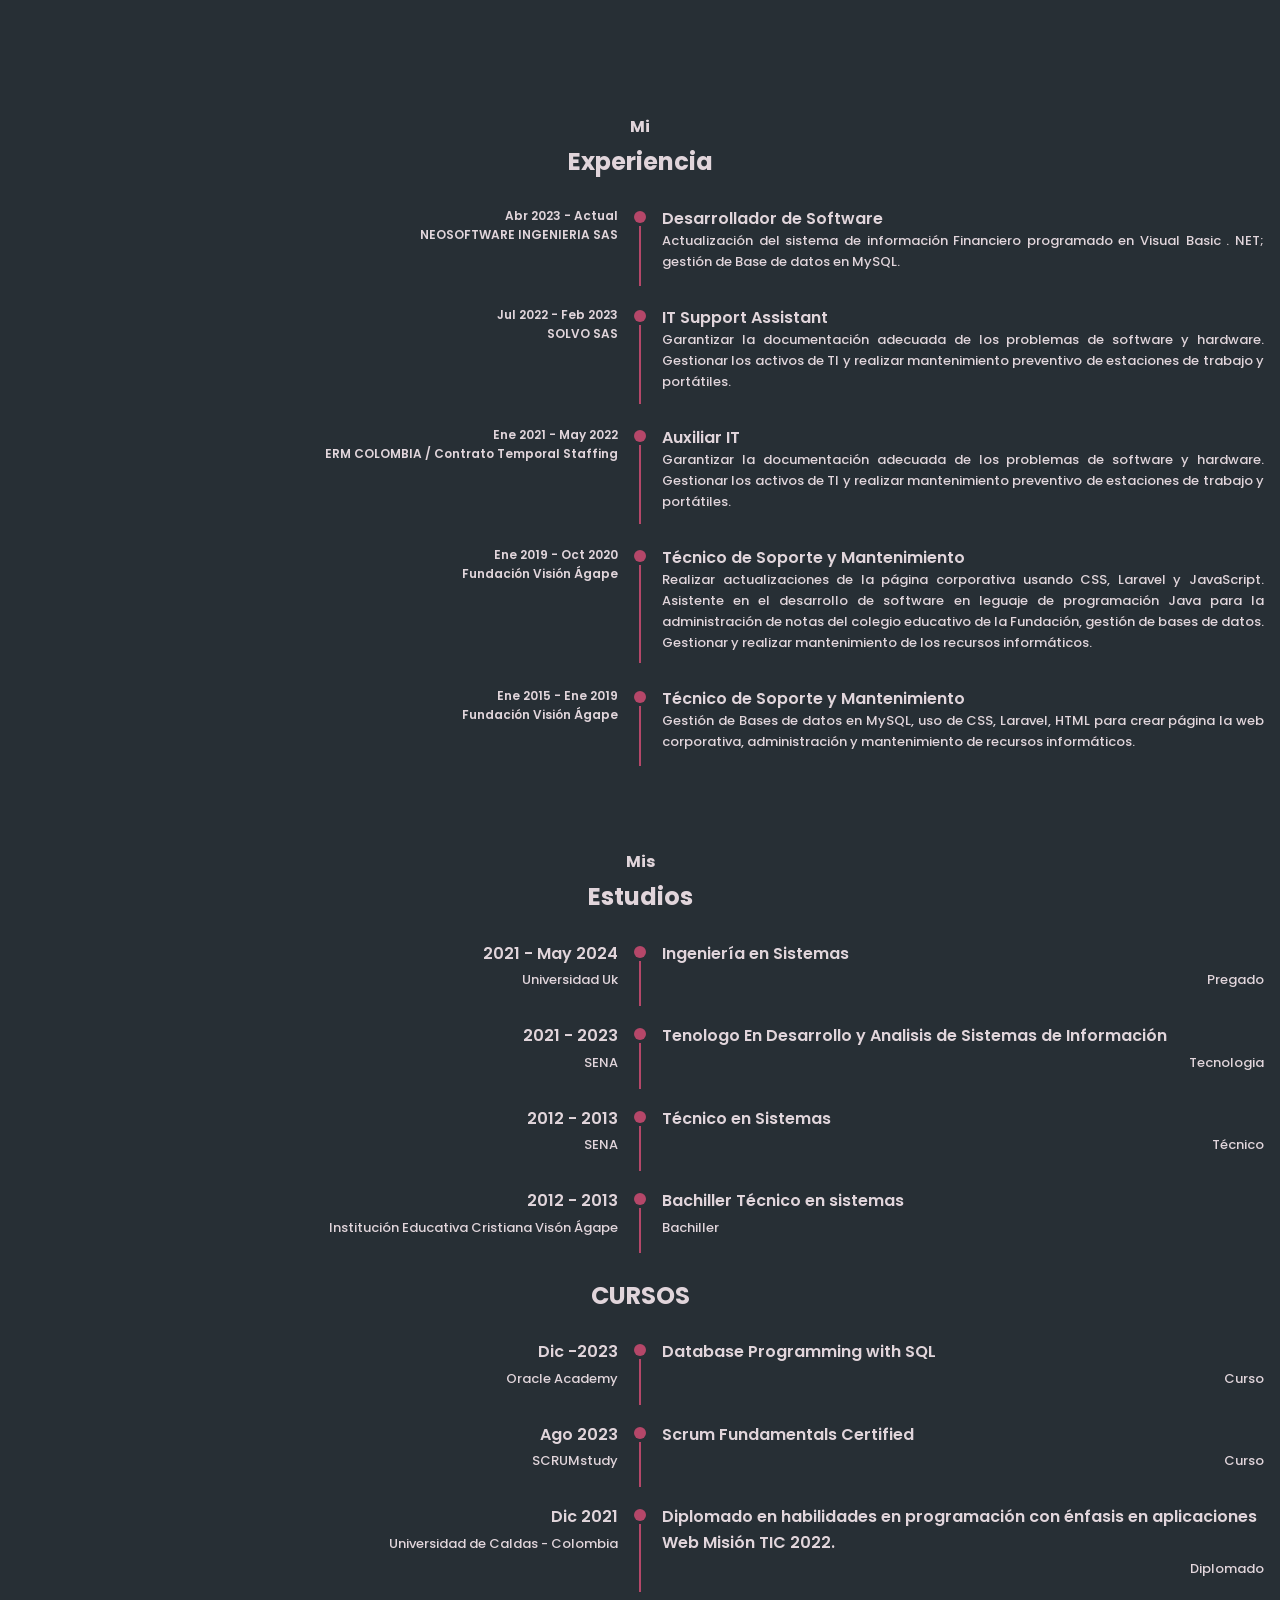
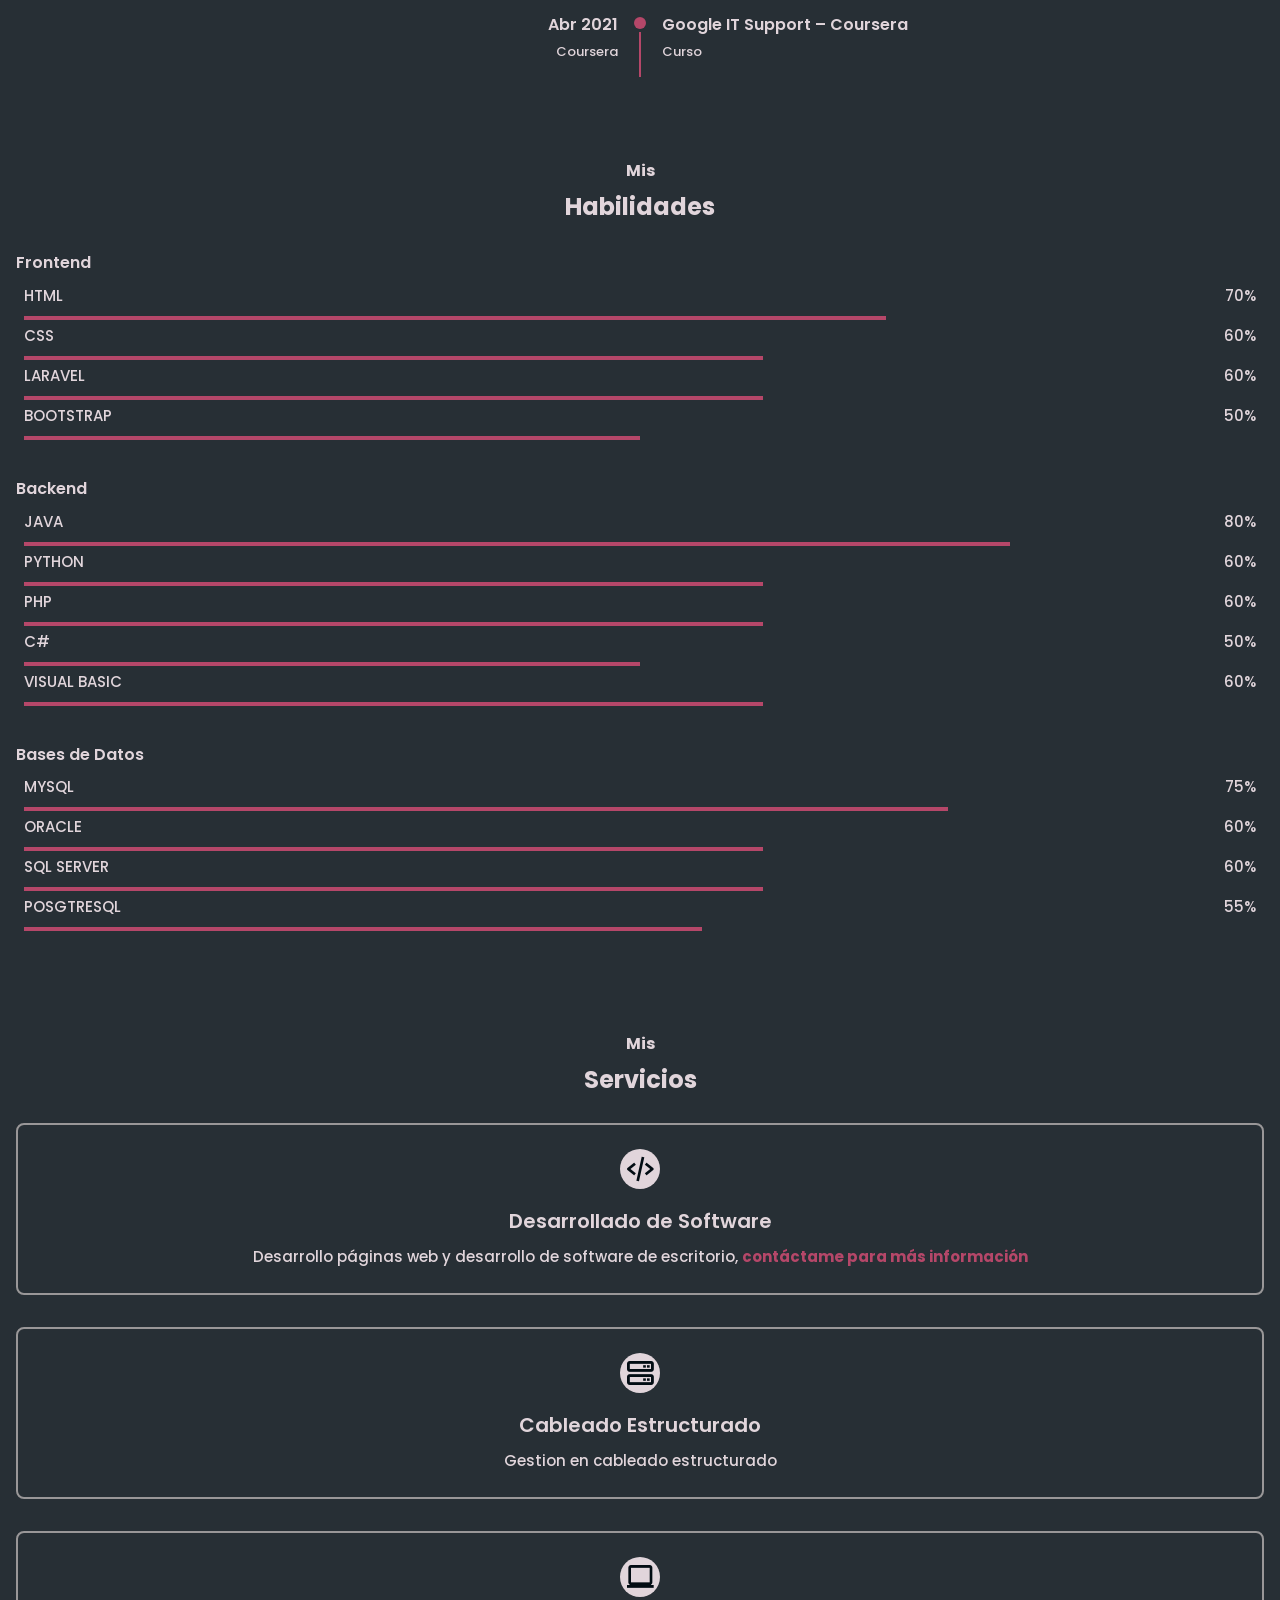
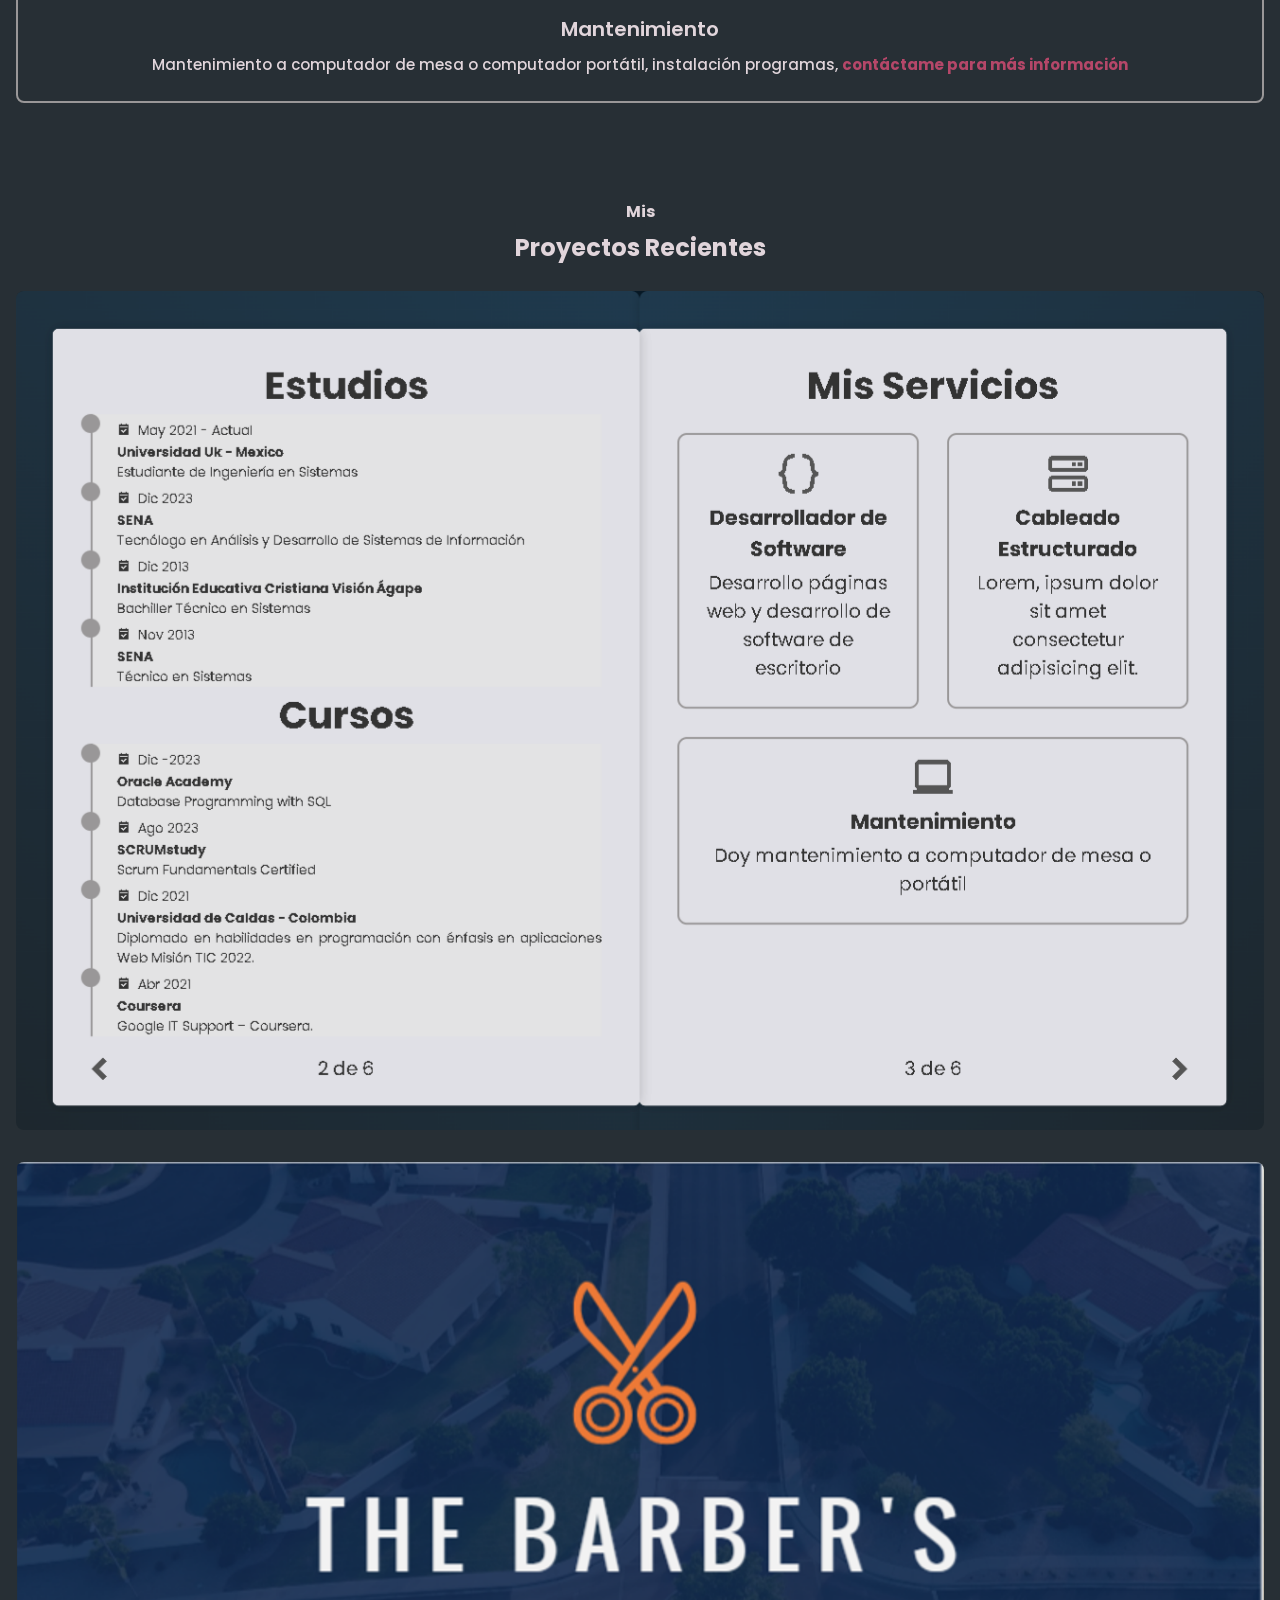
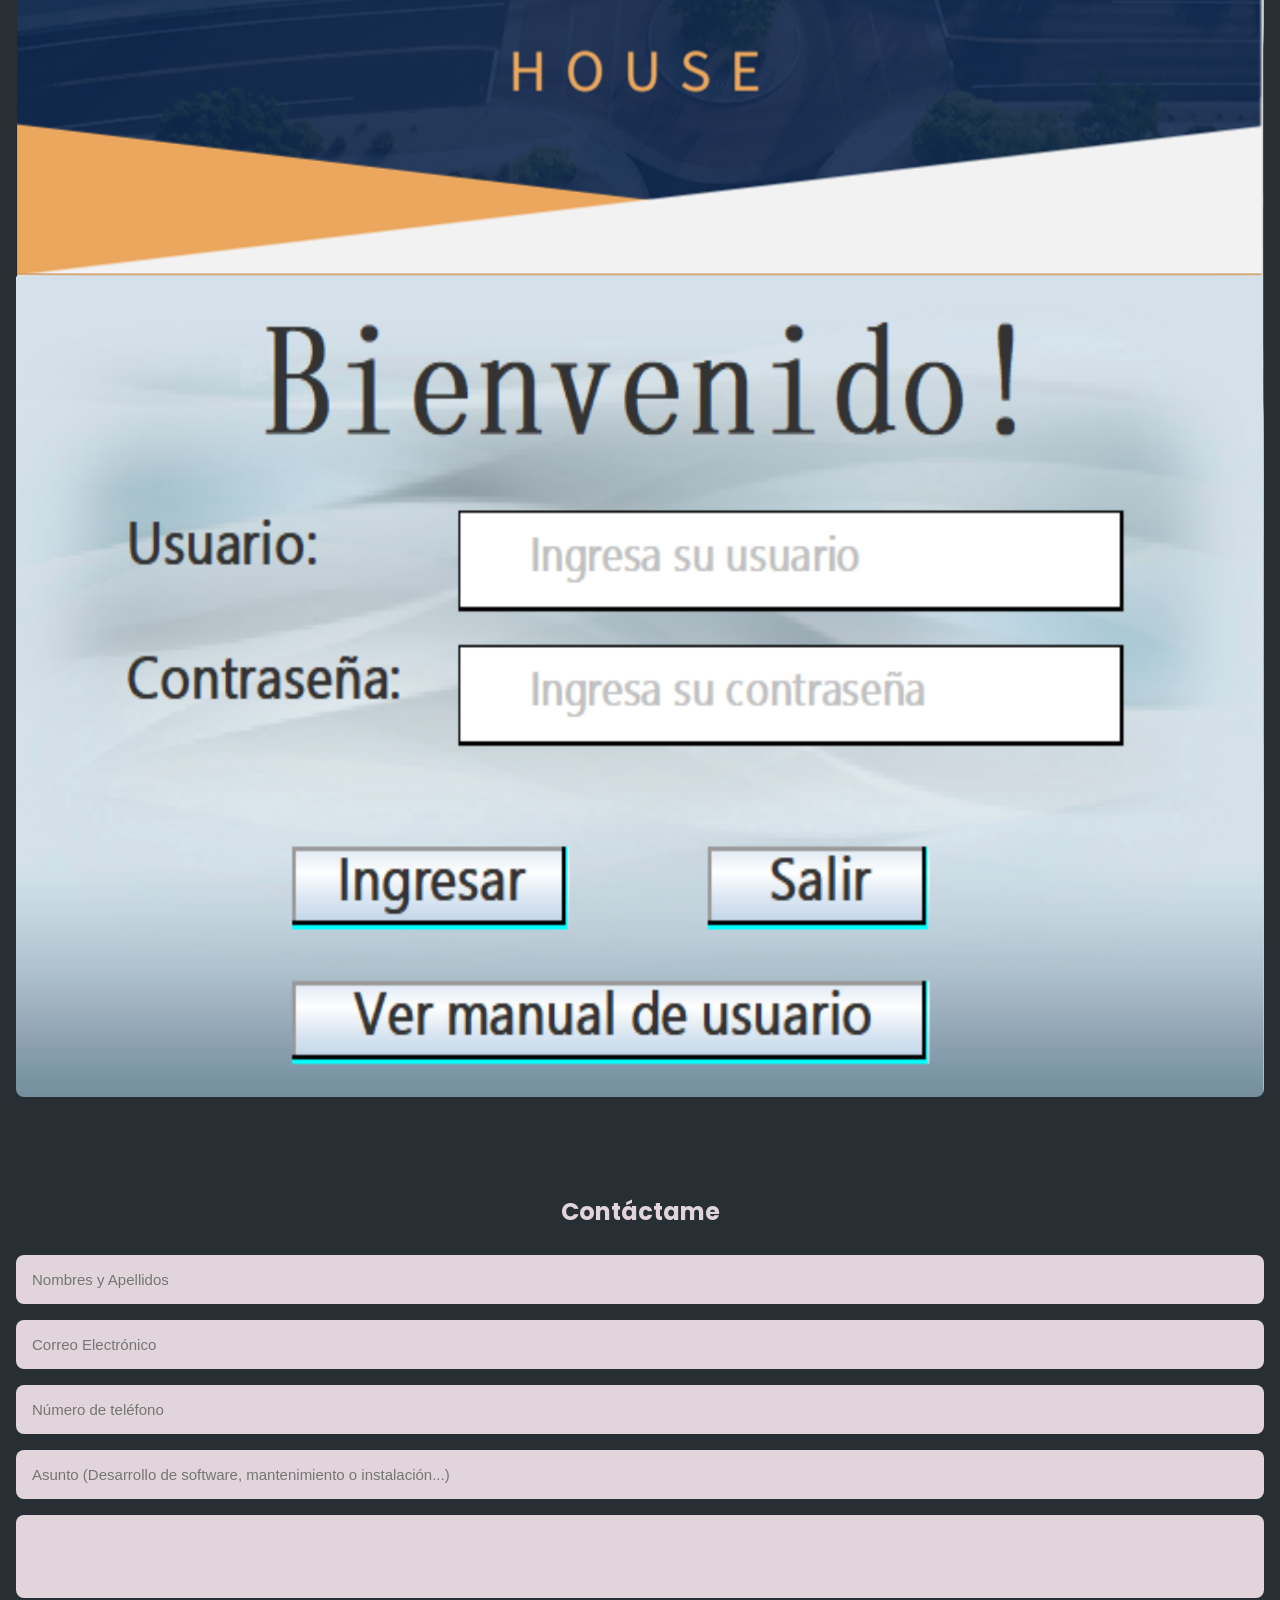
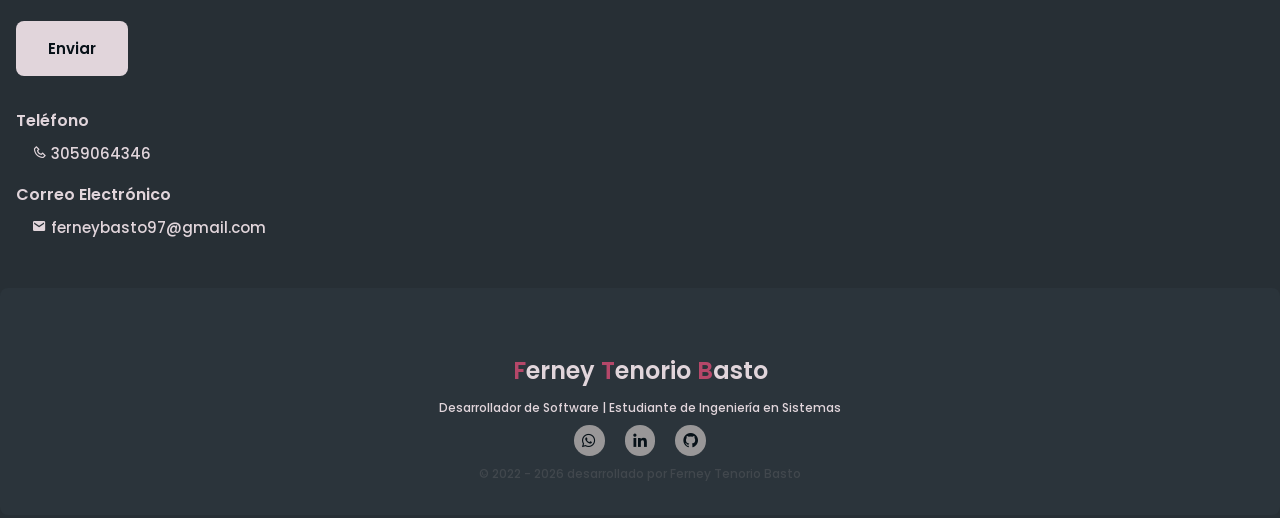
==== commit f06a5b66: "add placeholder" ====
--- a/index.html
+++ b/index.html
@@ -576,9 +576,9 @@
                         <input type="number" autocomplete="off" name="Phone" id="Phone" class="field" required
                             placeholder="Número de teléfono">
                         <input type="text" autocomplete="off" name="Subject" id="Subject" class="field" required
-                            placeholder="Asunto">
+                            placeholder="Asunto (Desarrollo de software, mantenimiento o instalación...)">
                         <textarea name="Message" autocomplete="off" id="Message" cols="30" rows="3" class="field"
-                            placeholder="Mensaje" required> </textarea>
+                            placeholder="Escribe tu mensaje o puedes Contactarme por whatsapp" required> </textarea>
                         <input type="datetime-local" name="Date-local" id="datetime-local" name="meeting-time"
                             class="field" readonly hidden />
                         <input type="submit" class="btn button contact_button" value="Enviar">
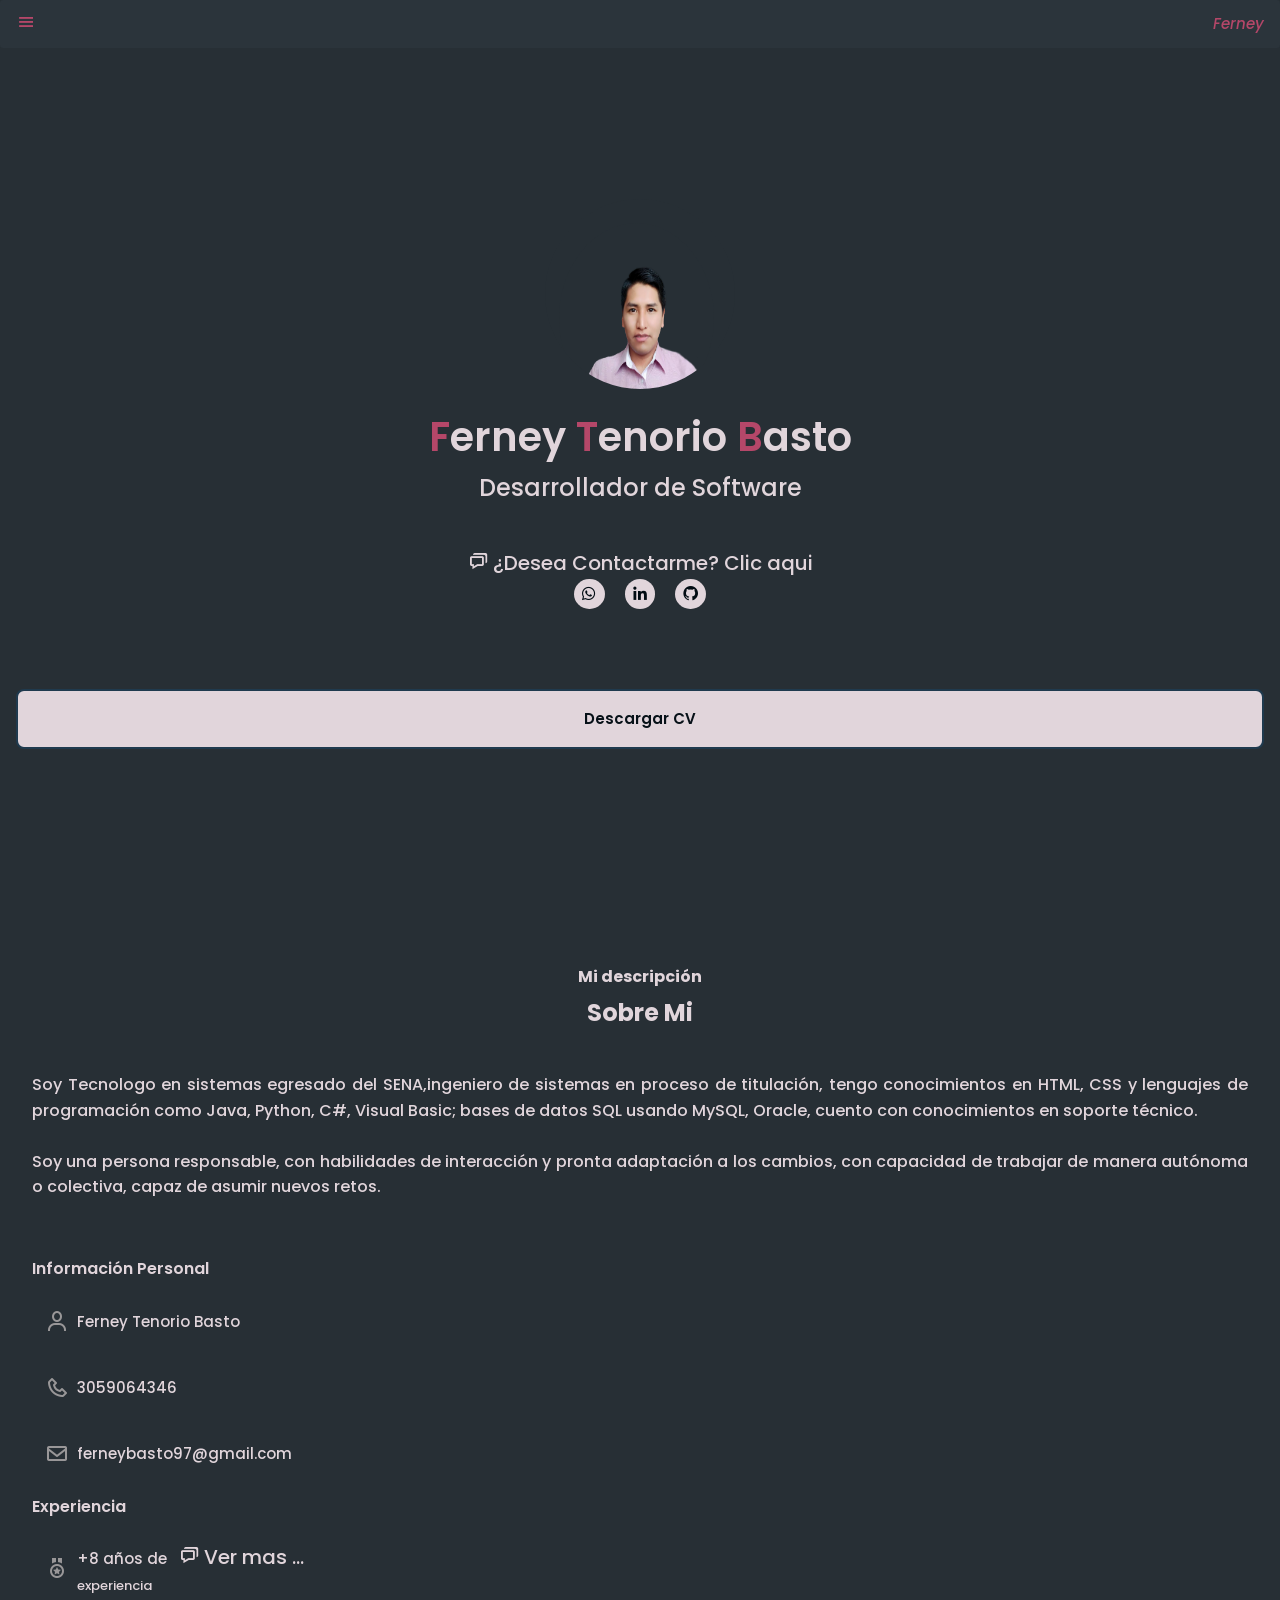
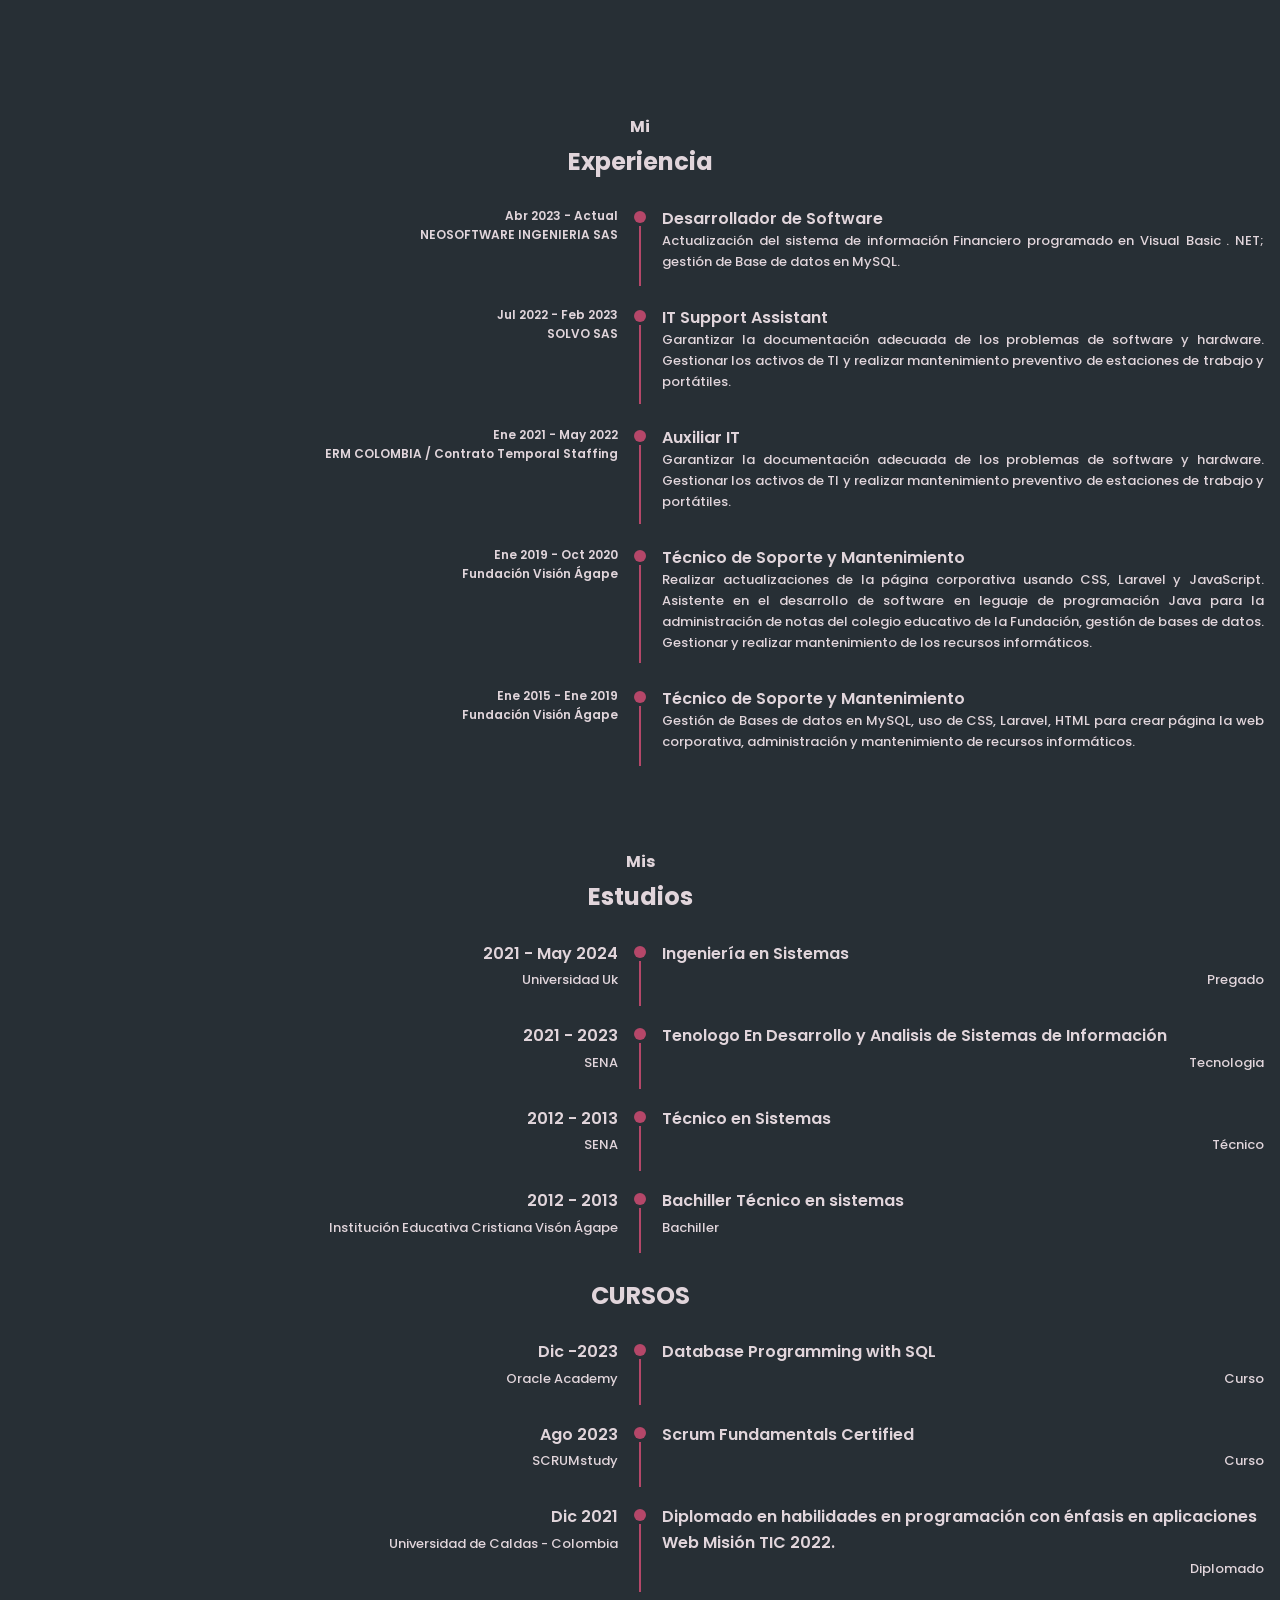
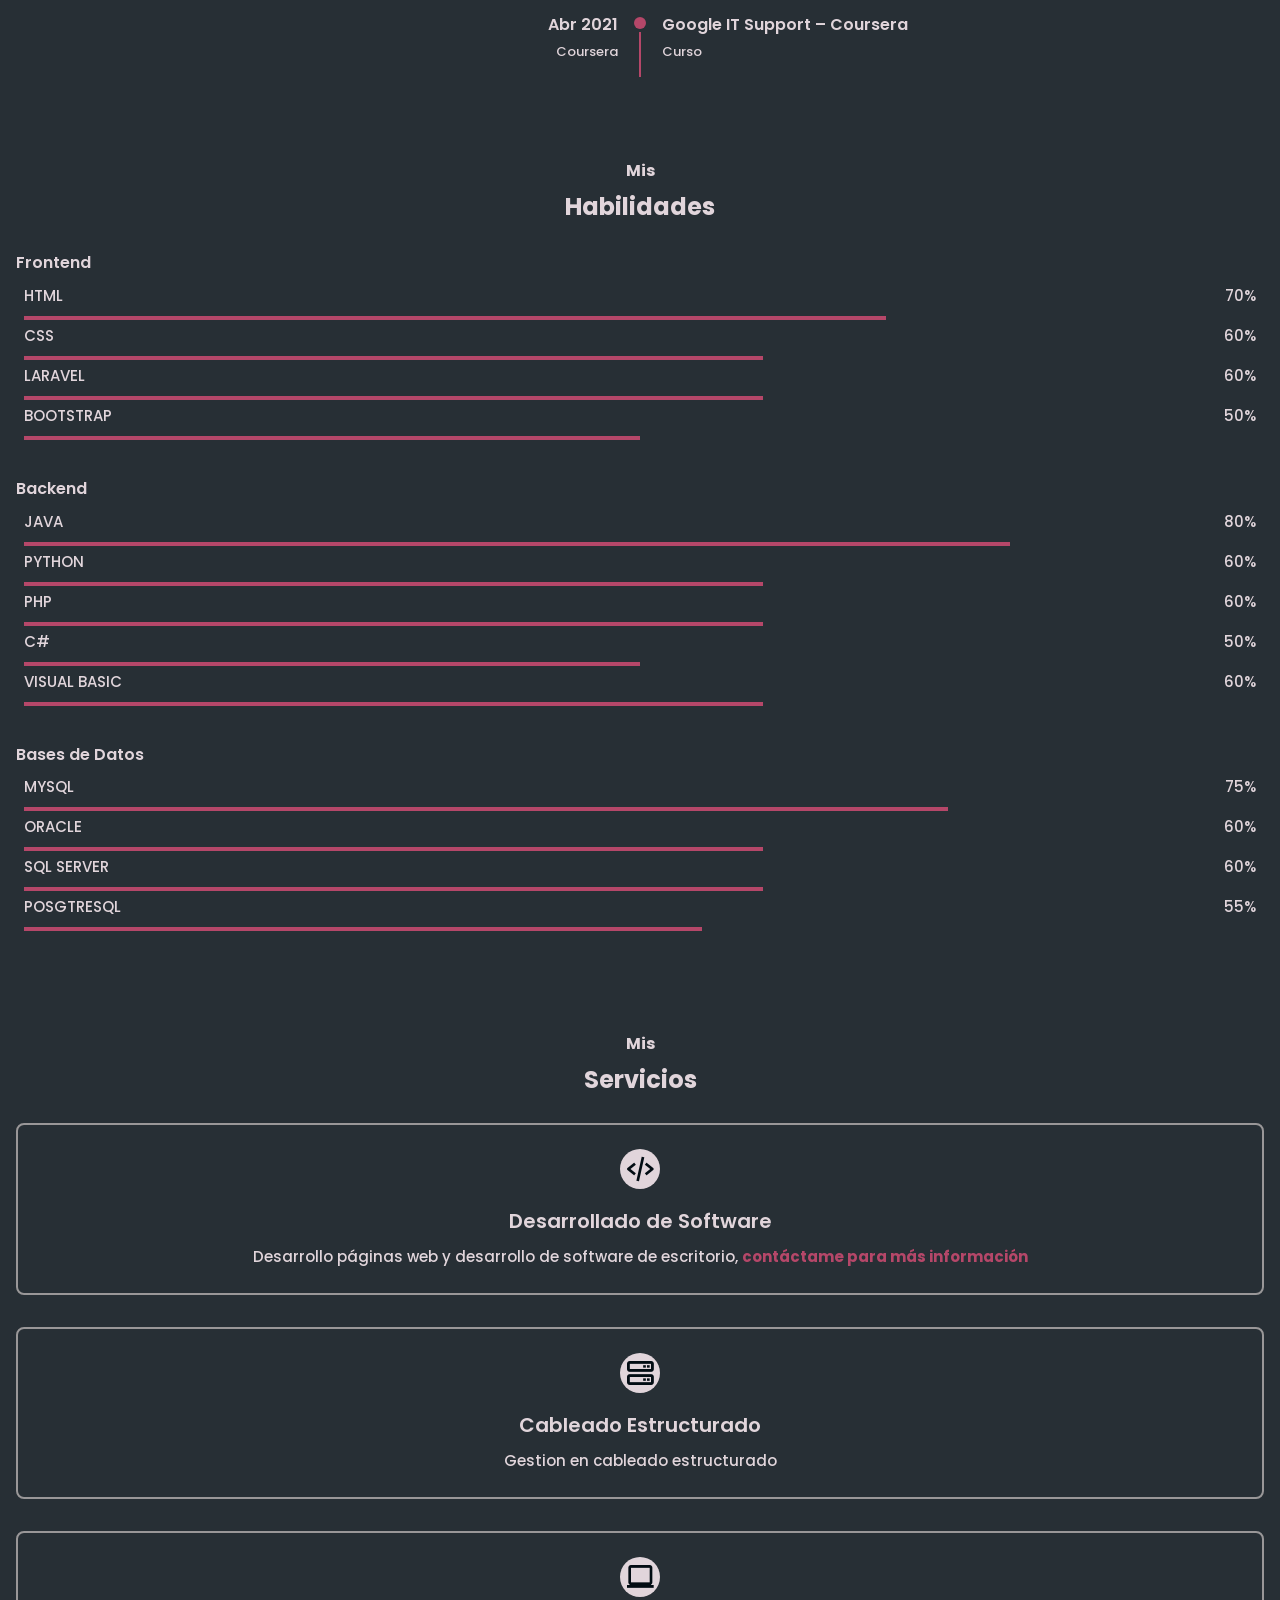
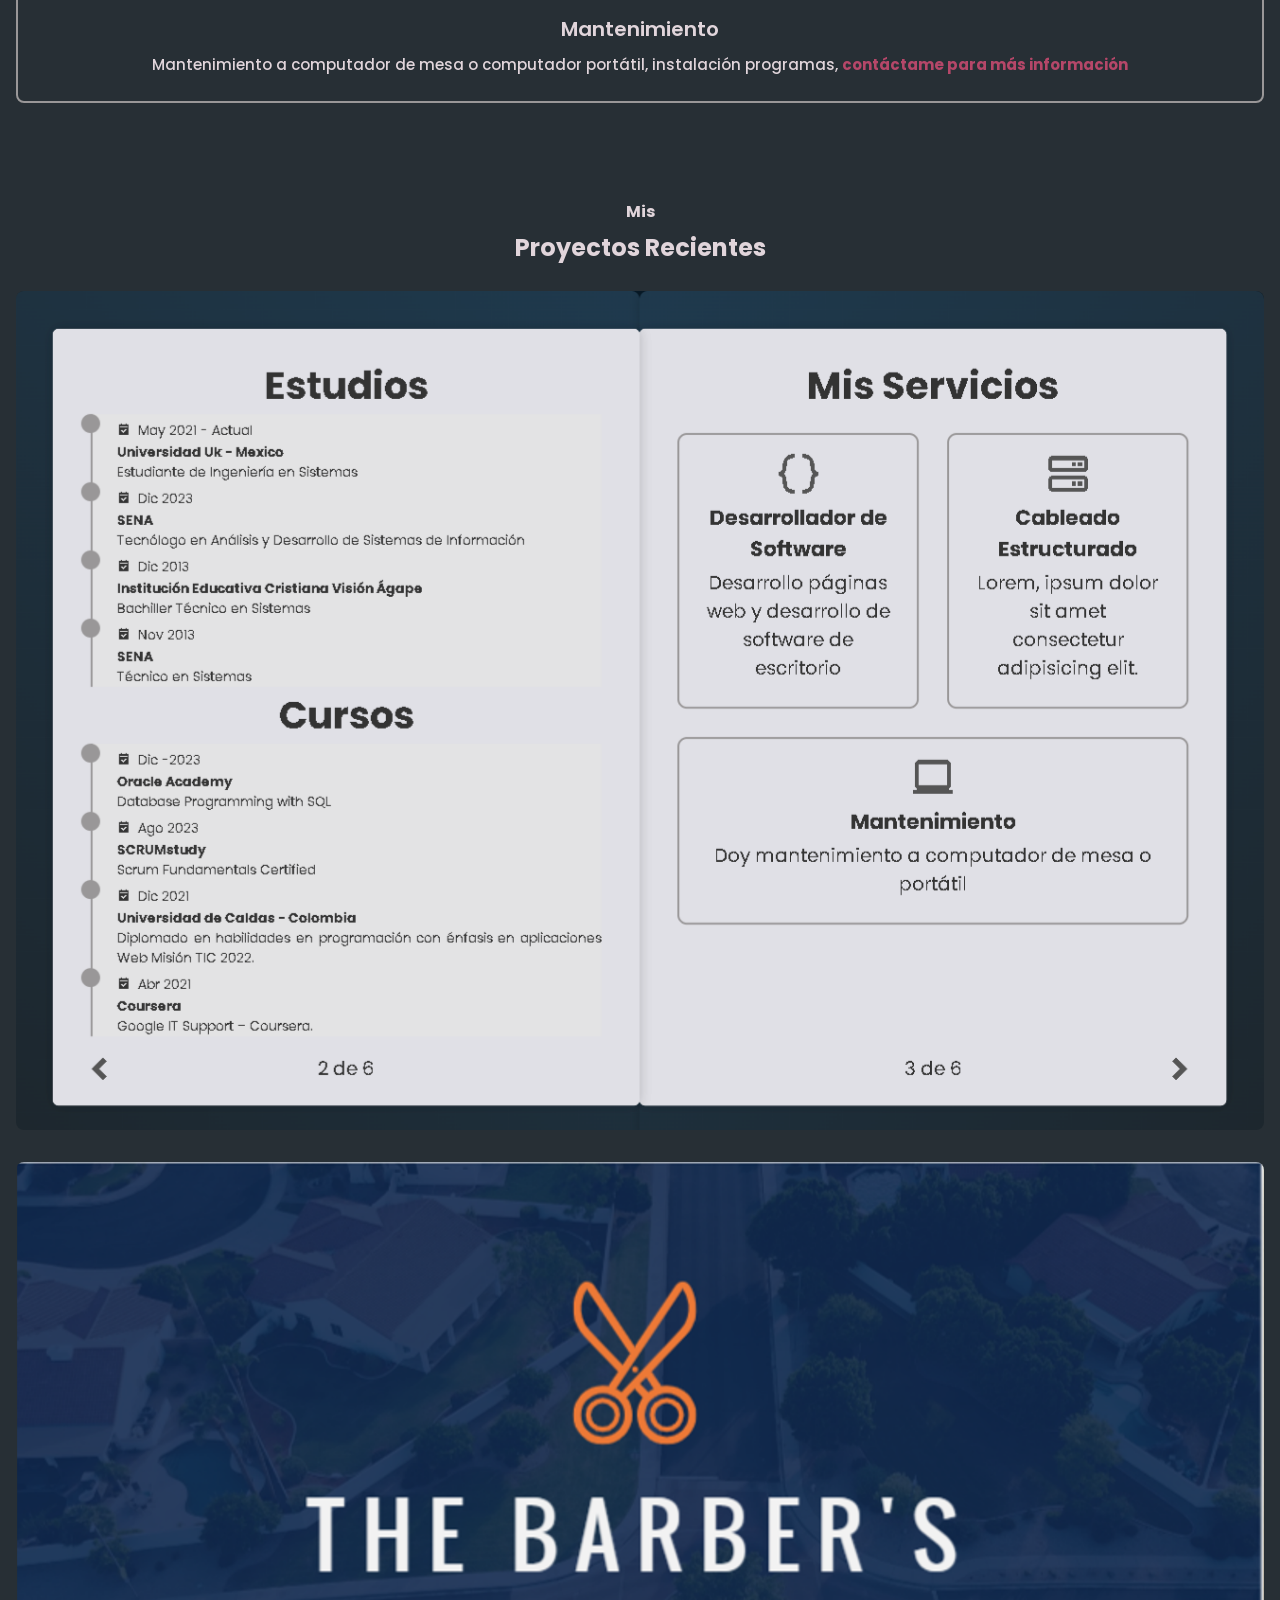
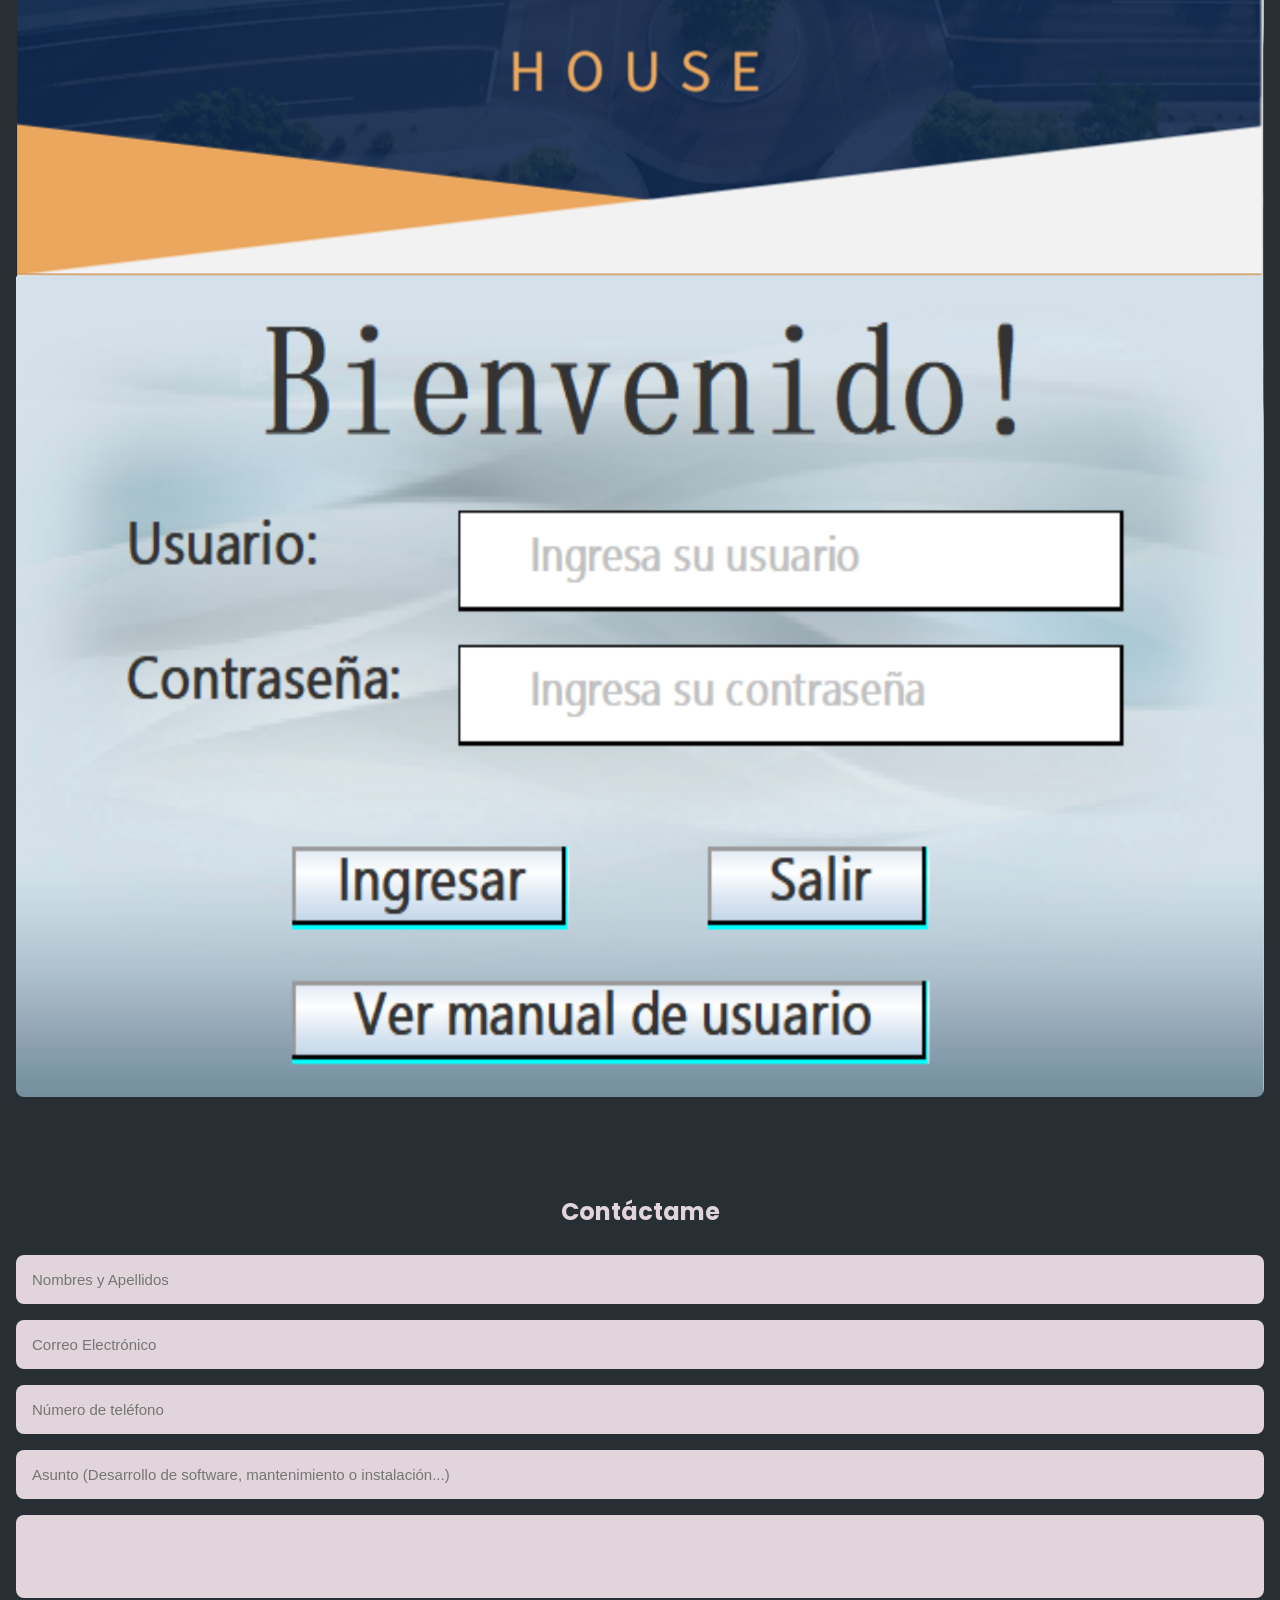
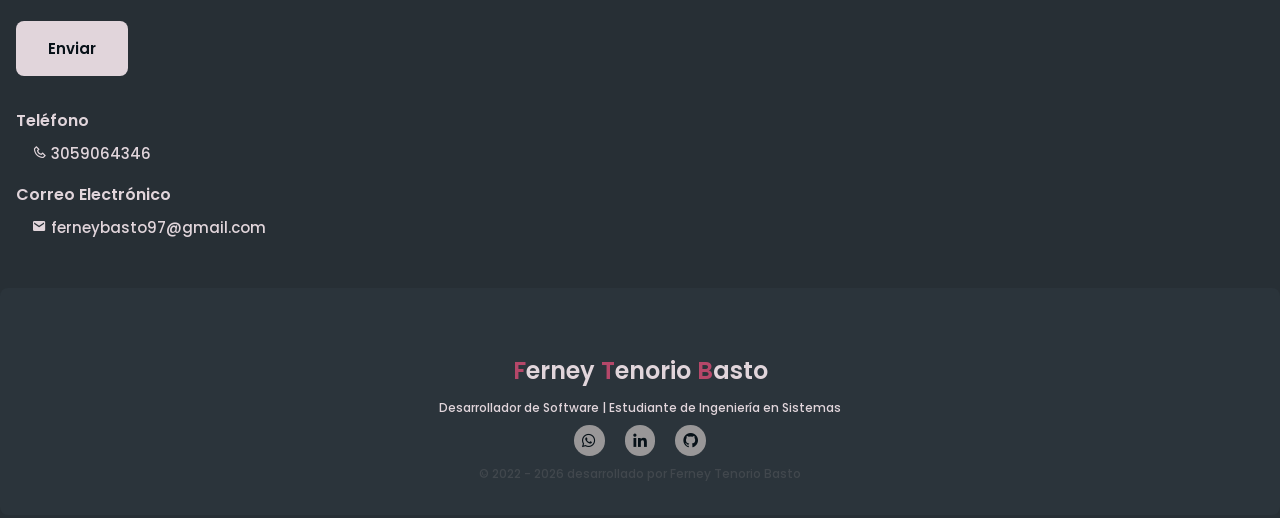
==== commit 7a881da4: "add profile" ====
--- a/index.html
+++ b/index.html
@@ -81,7 +81,7 @@
             <h2 class="section-title">Sobre Mi</h2>
             <div class="about_container bd-grid">
                 <div class="about_data">
-                    <p class="about_description">Soy estudiante de ingeniería de sistemas, tengo conocimientos en HTML,
+                    <p class="about_description">Soy Tecnologo en sistemas egresado del SENA,ingeniero de sistemas en proceso de titulación, tengo conocimientos en HTML,
                         CSS y
                         lenguajes de programación como Java, Python, C#,
                         Visual Basic; bases de datos SQL usando MySQL,
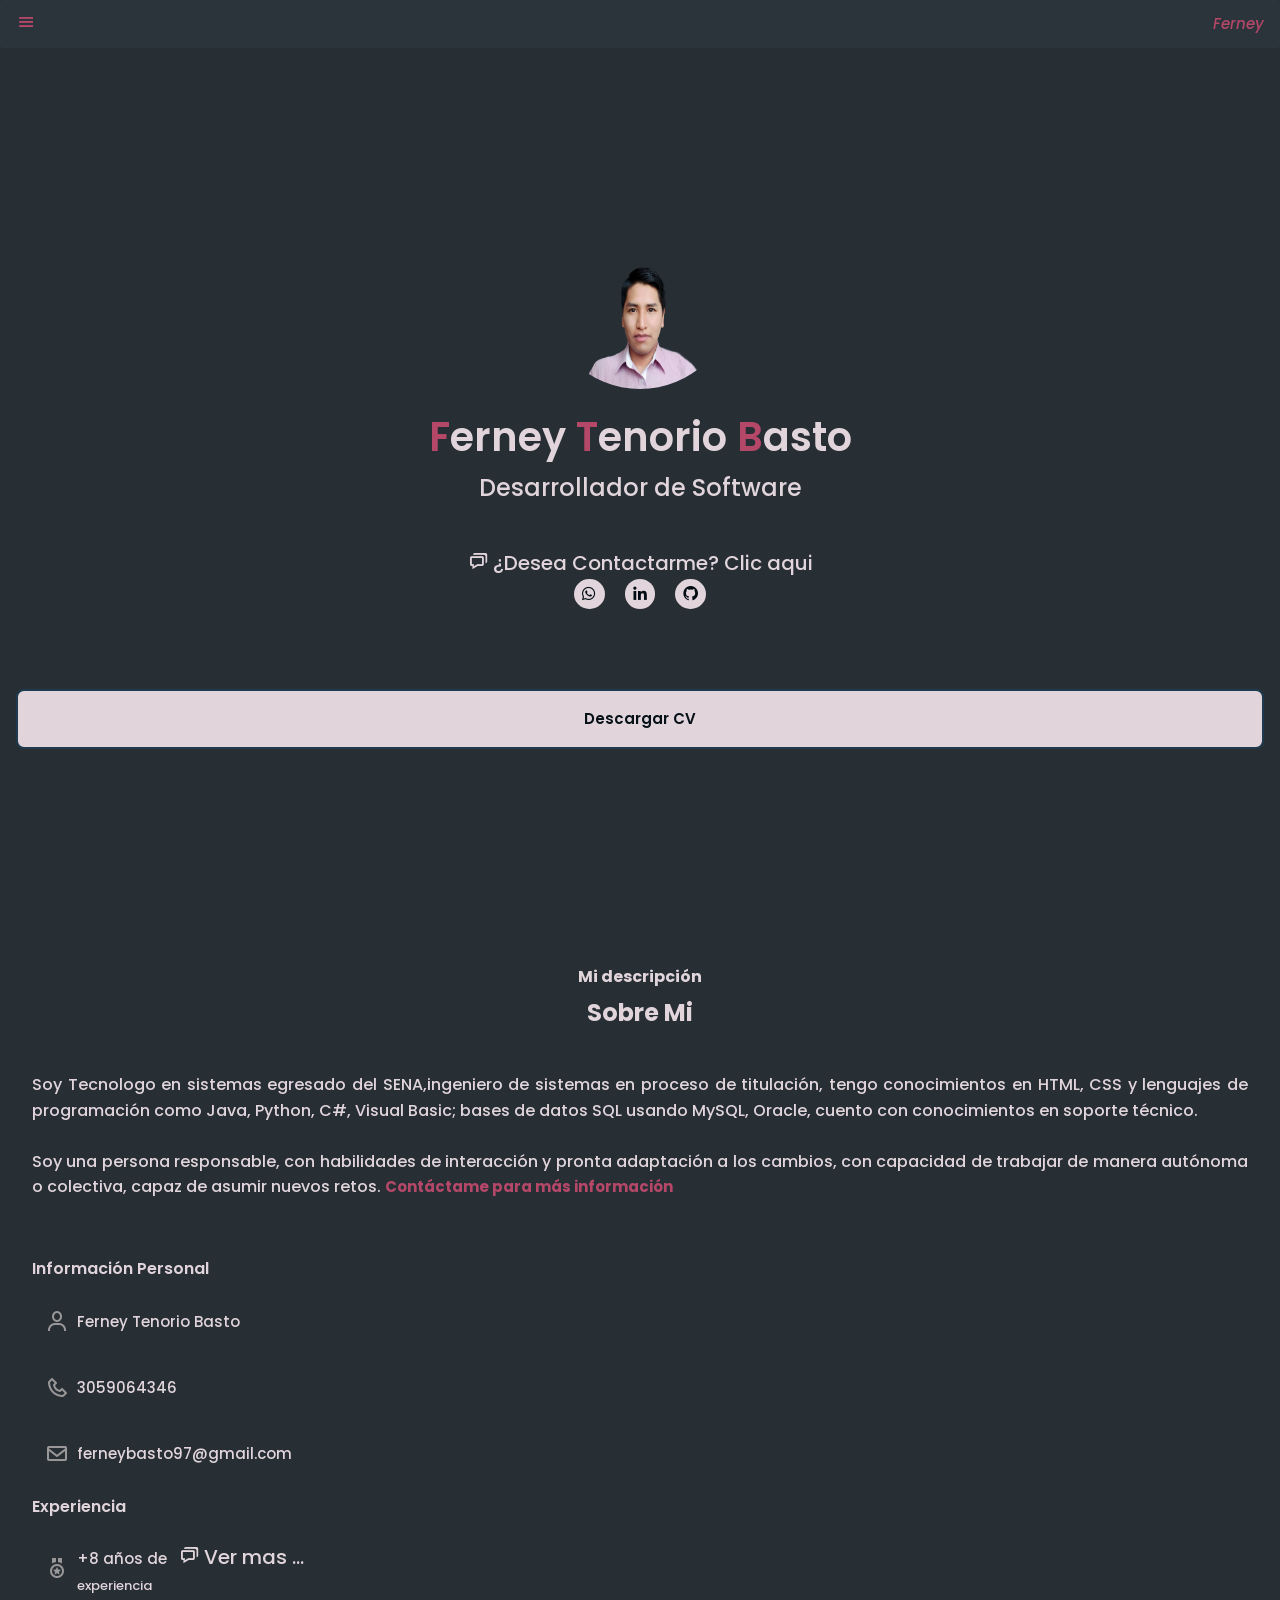
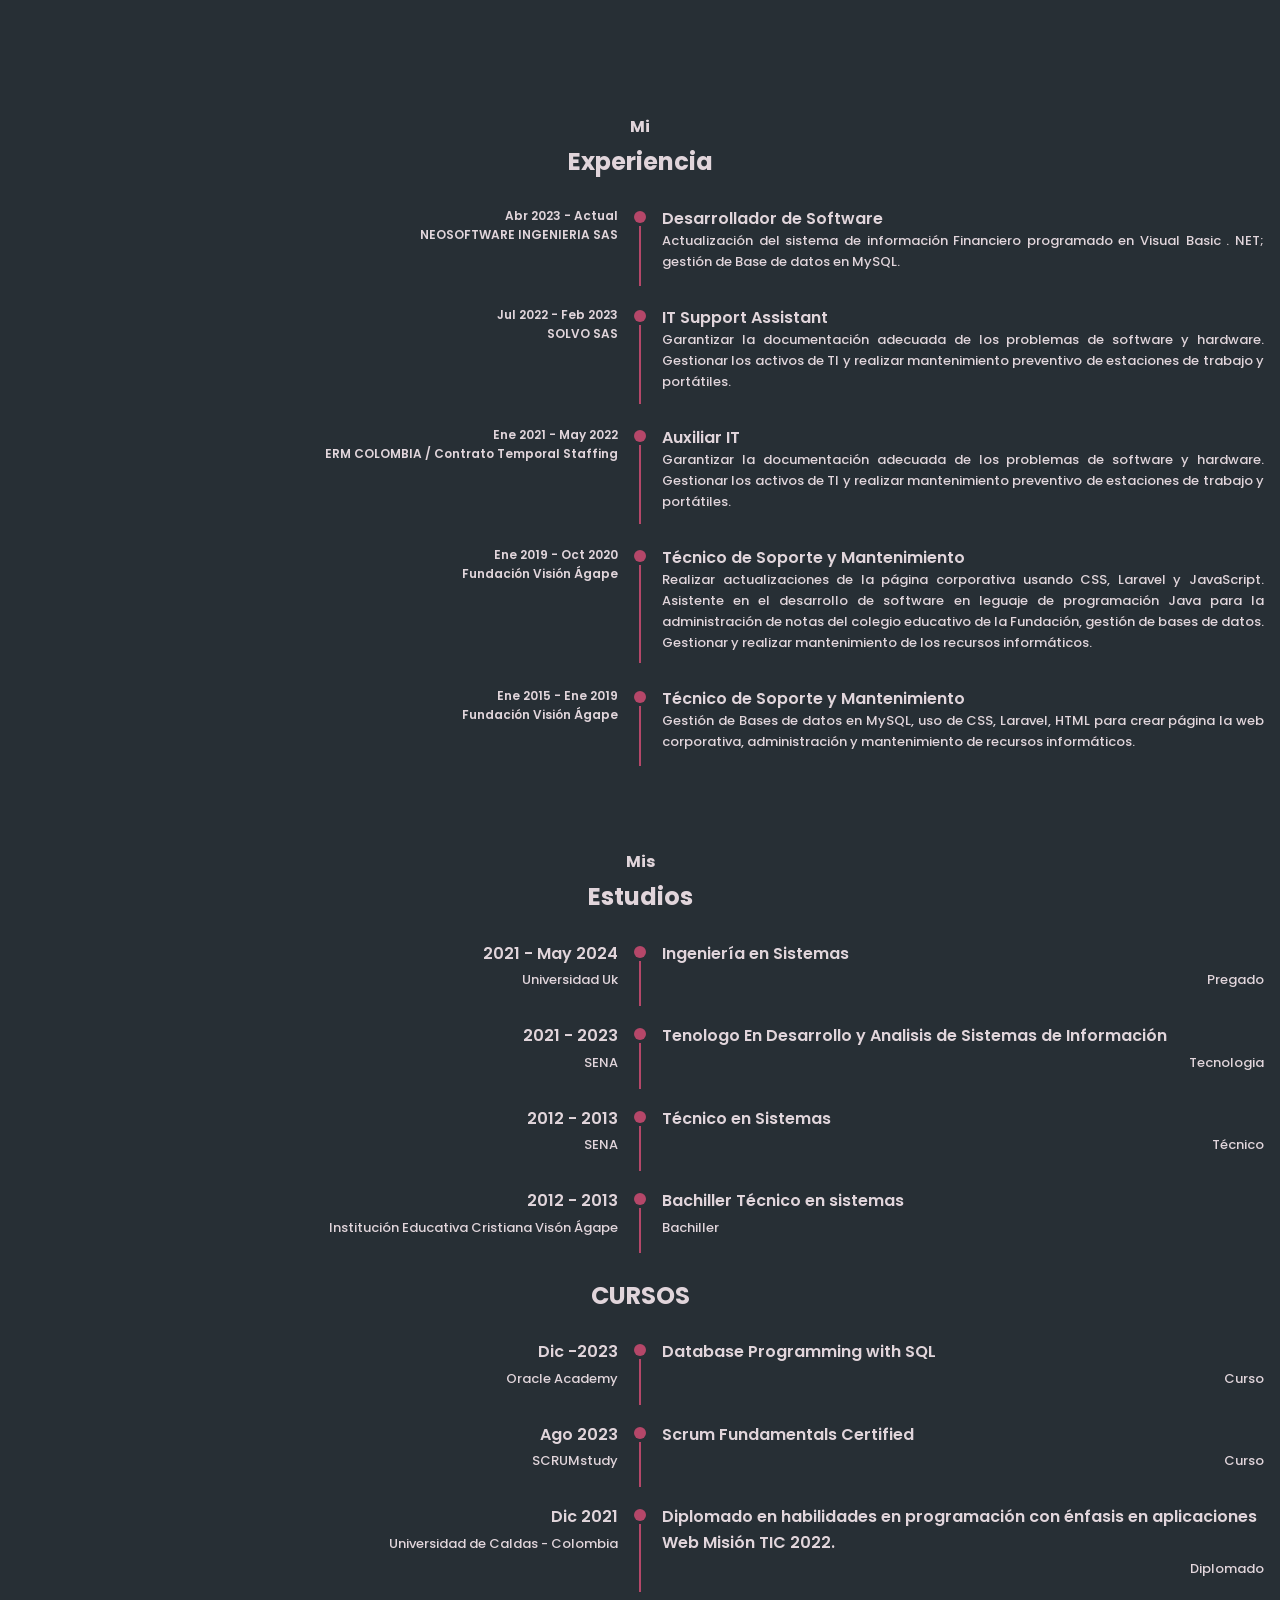
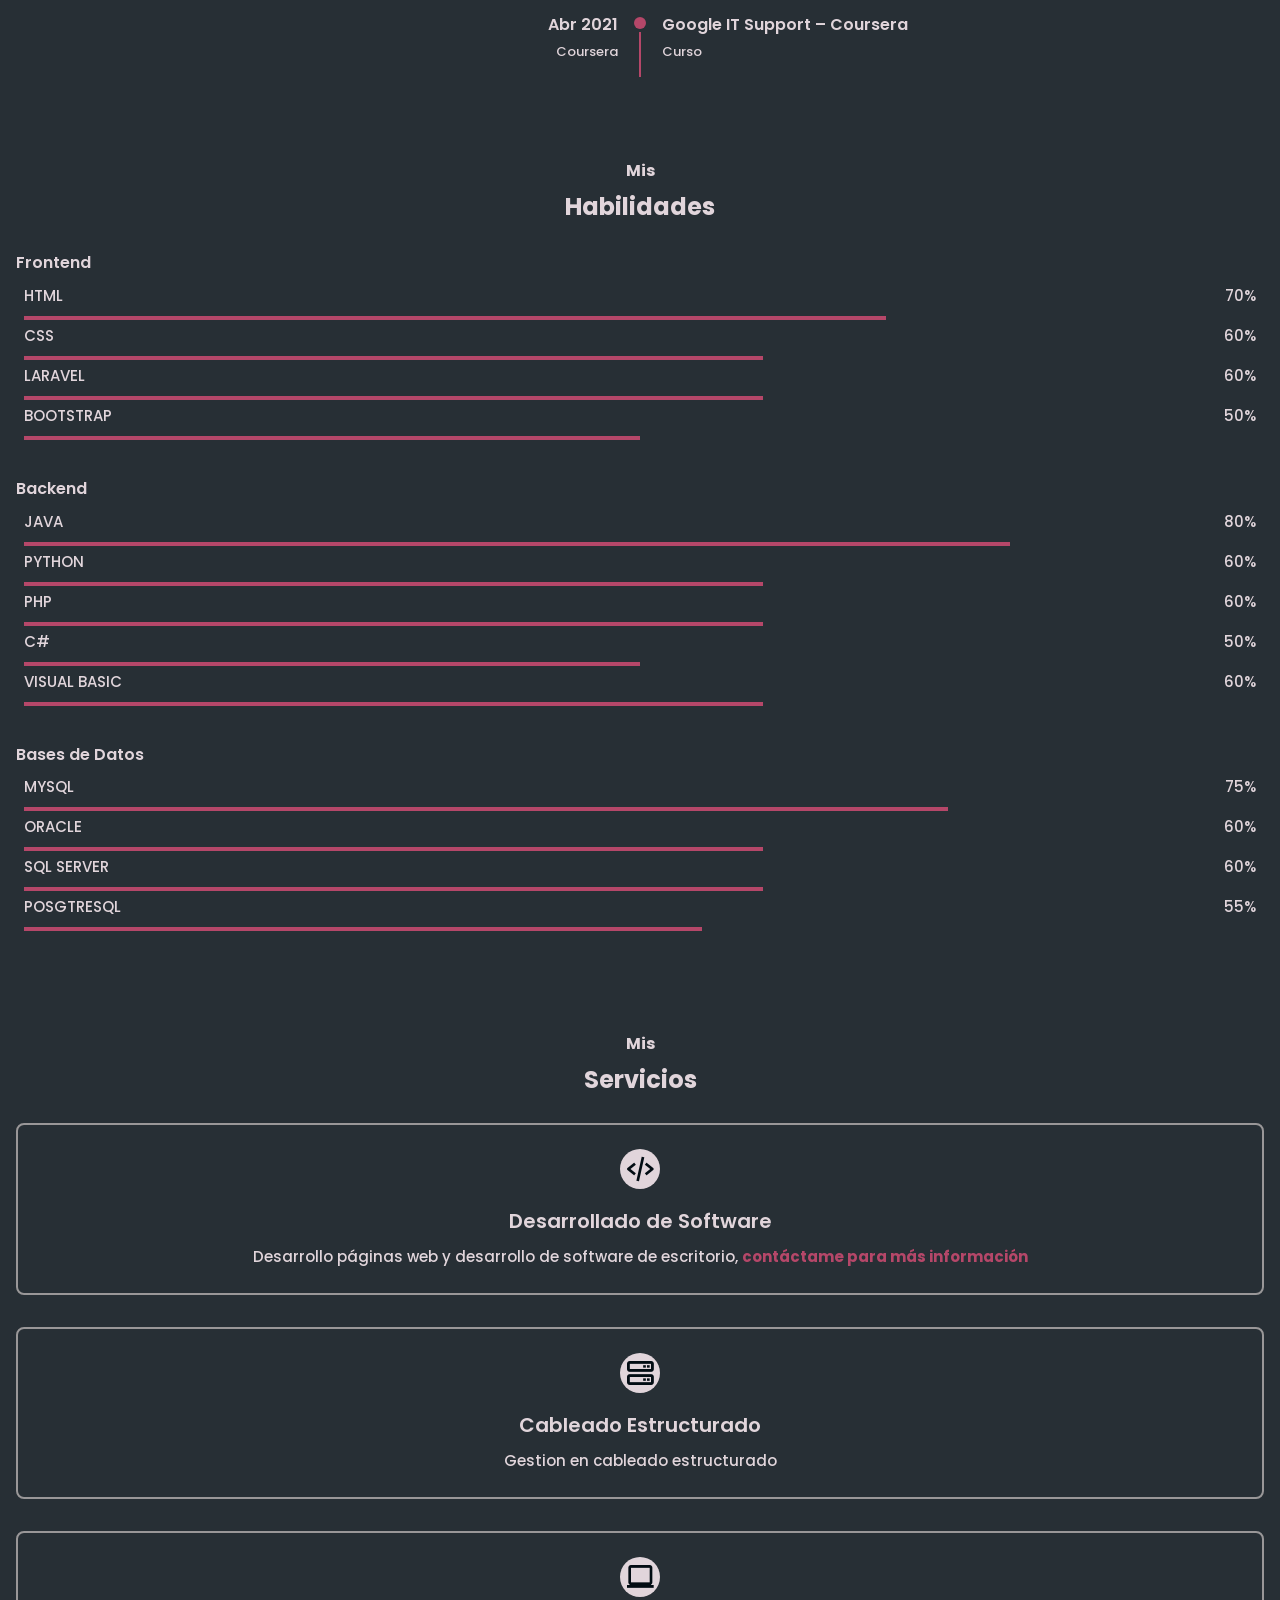
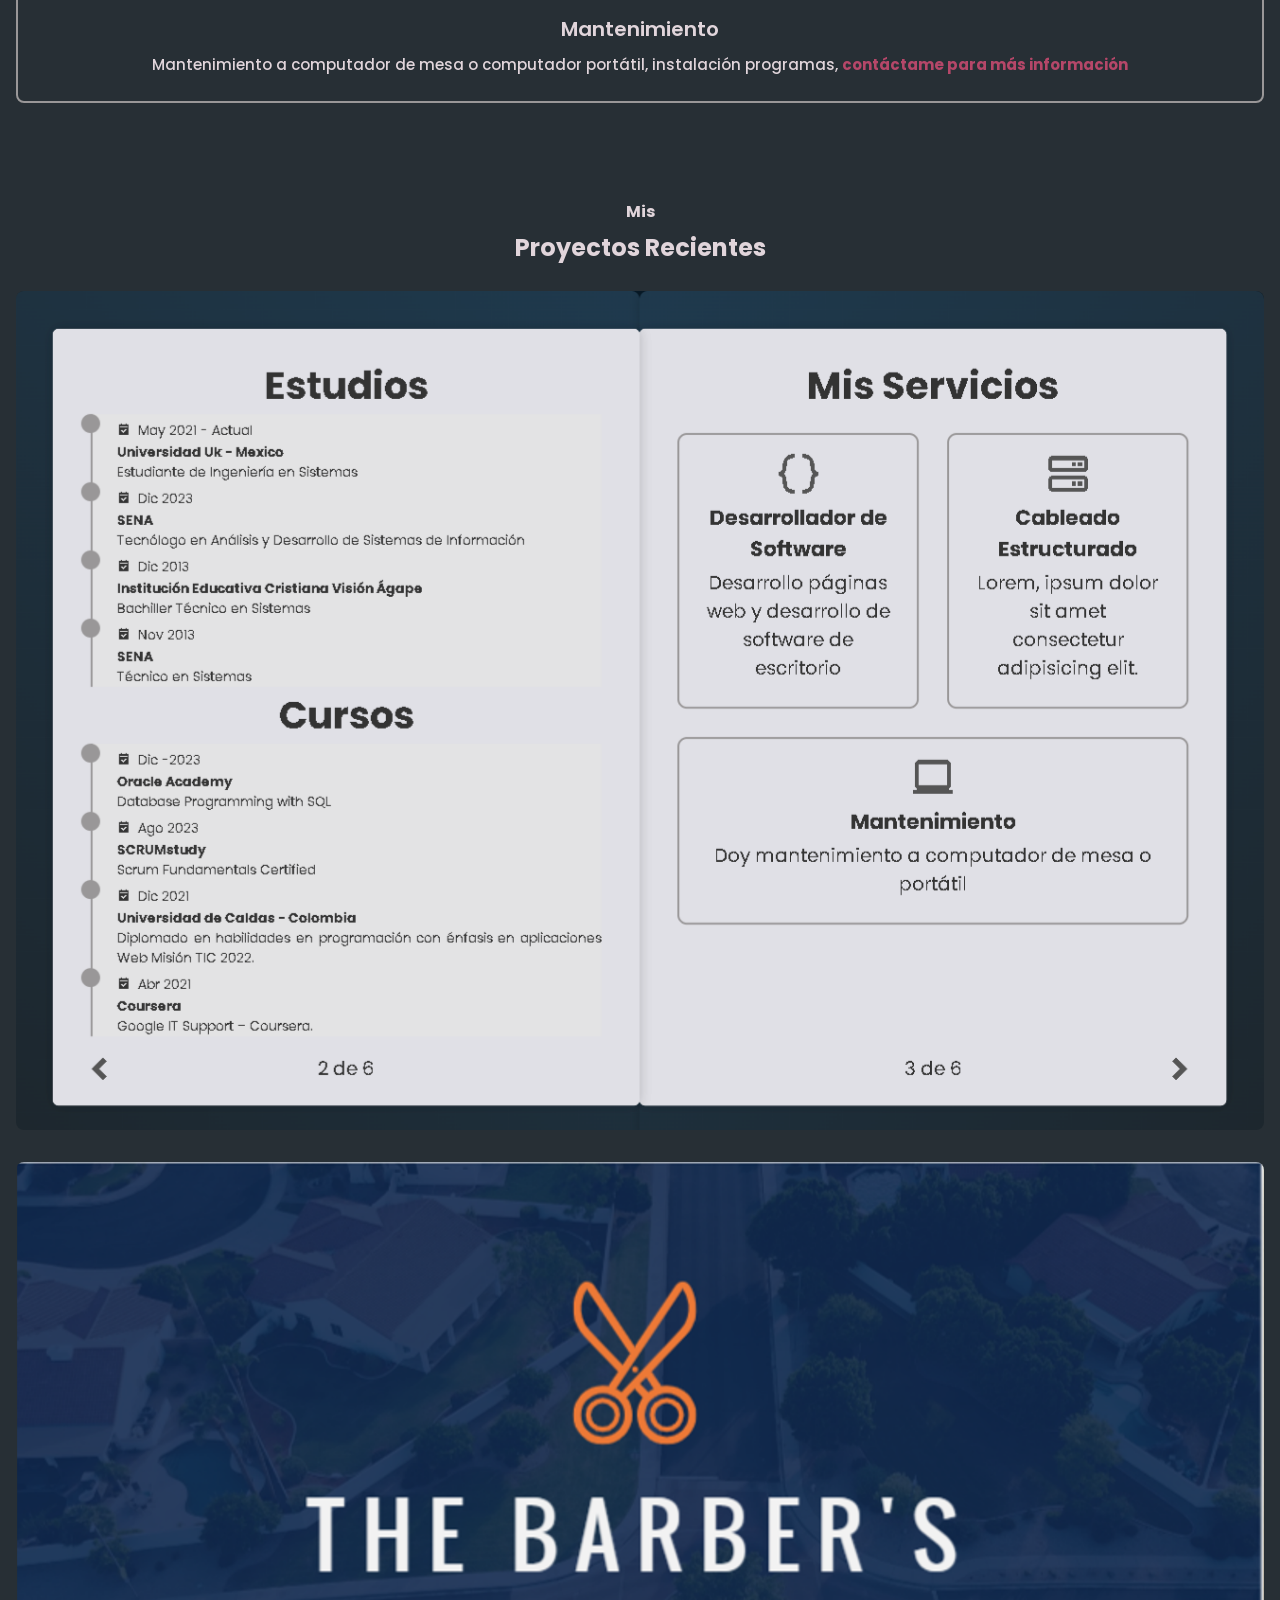
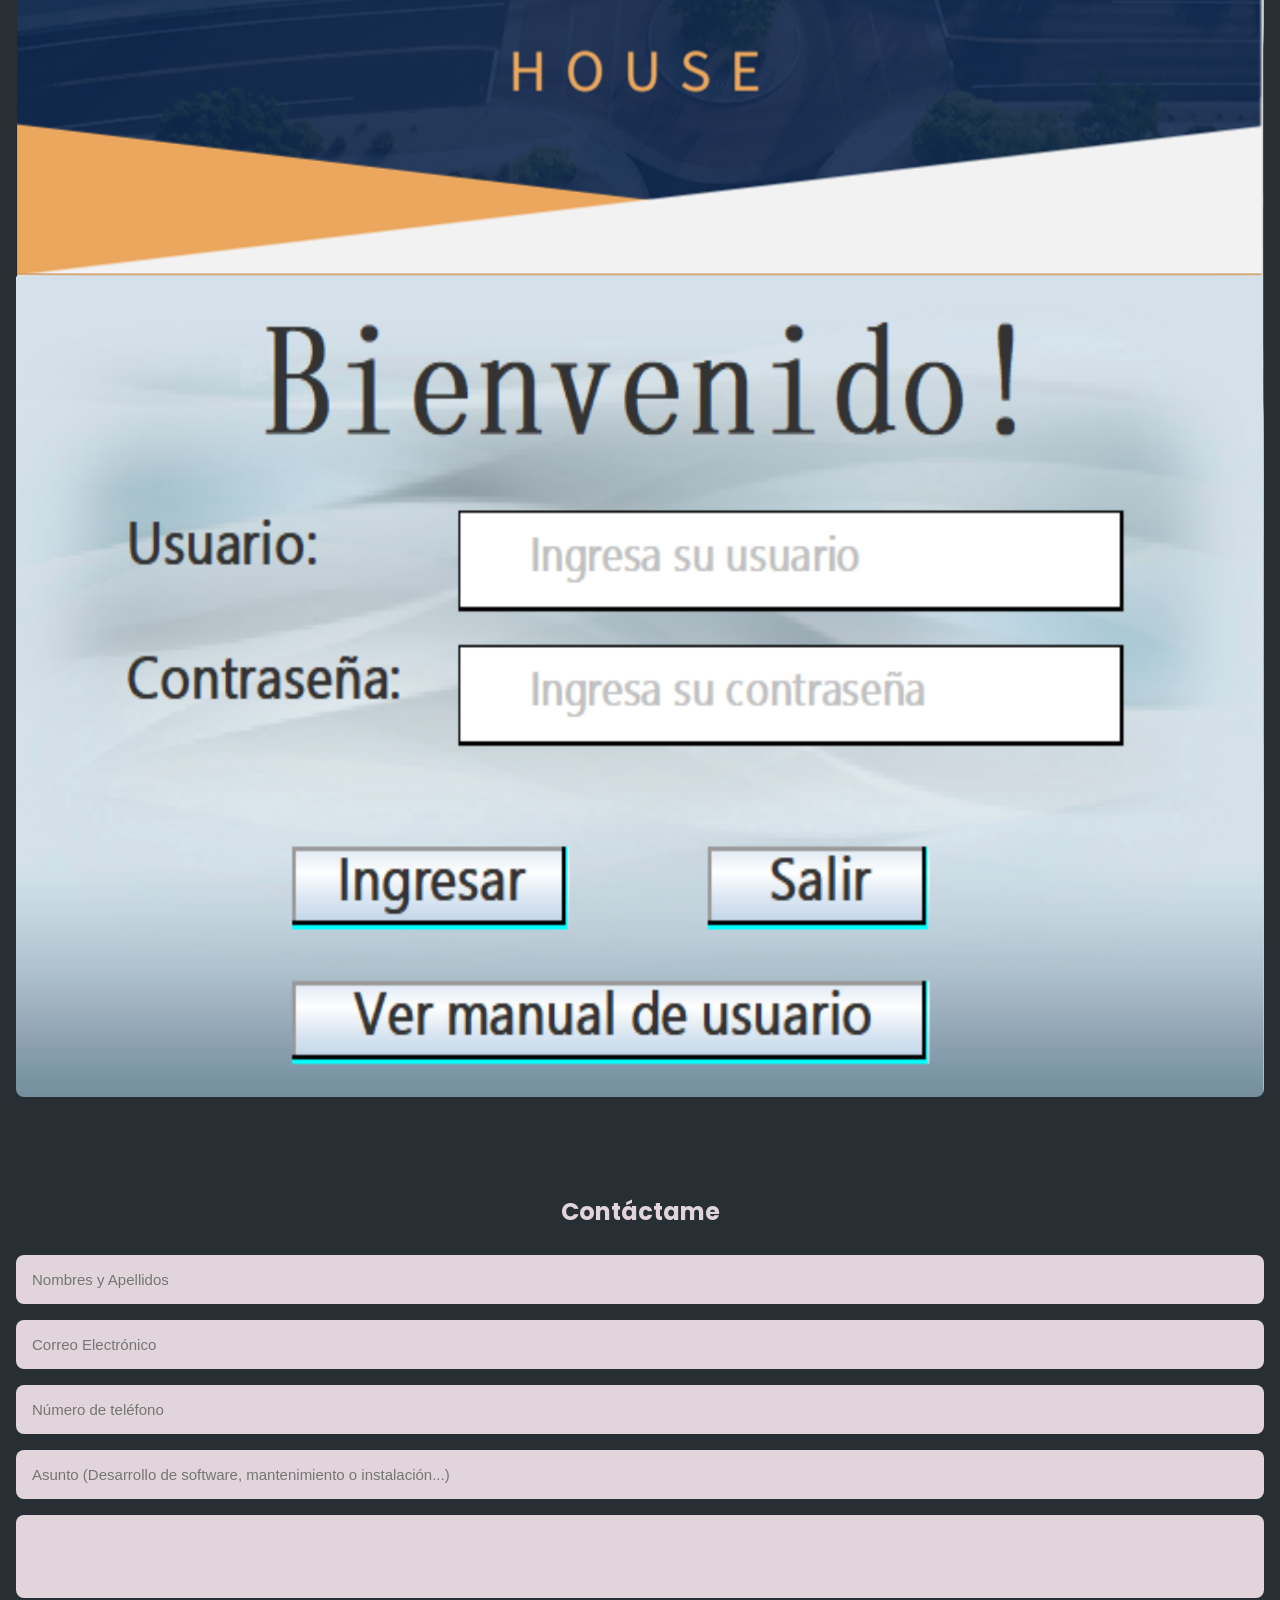
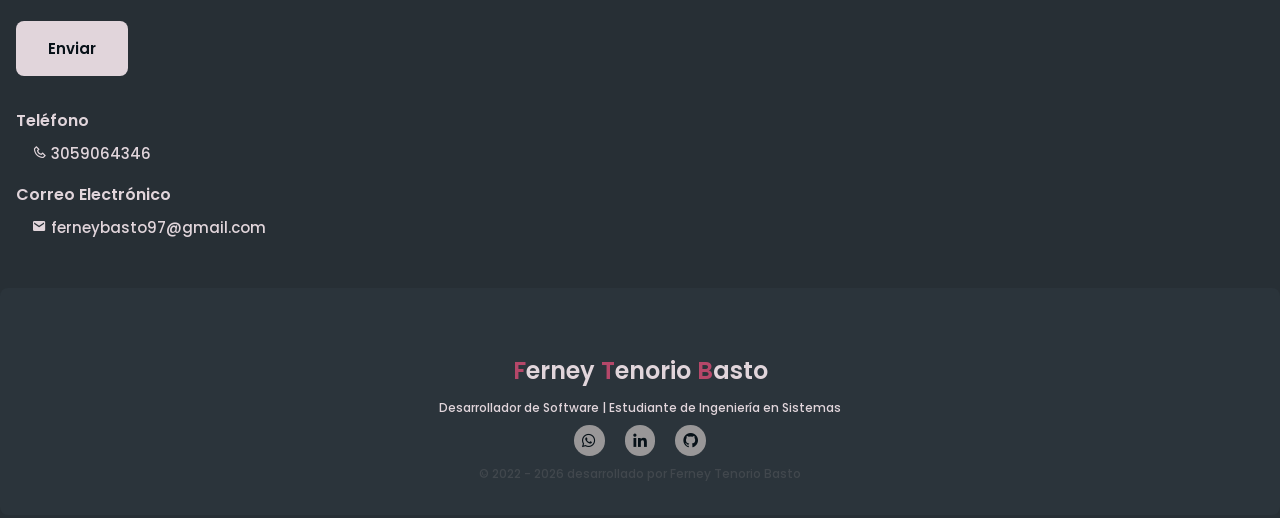
==== commit a9b63a0e: "add contact" ====
--- a/index.html
+++ b/index.html
@@ -90,7 +90,7 @@
                         habilidades de interacción y pronta adaptación a los
                         cambios, con capacidad de trabajar de
                         manera autónoma o colectiva, capaz de asumir nuevos
-                        retos.</p>
+                        retos. <strong><a href="#contact" class="nav_logo" >Contáctame para más información</a></strong></p>
                     <!--<img src="./img/ferney.png" alt="" class="about_img">-->
                 </div>
 
